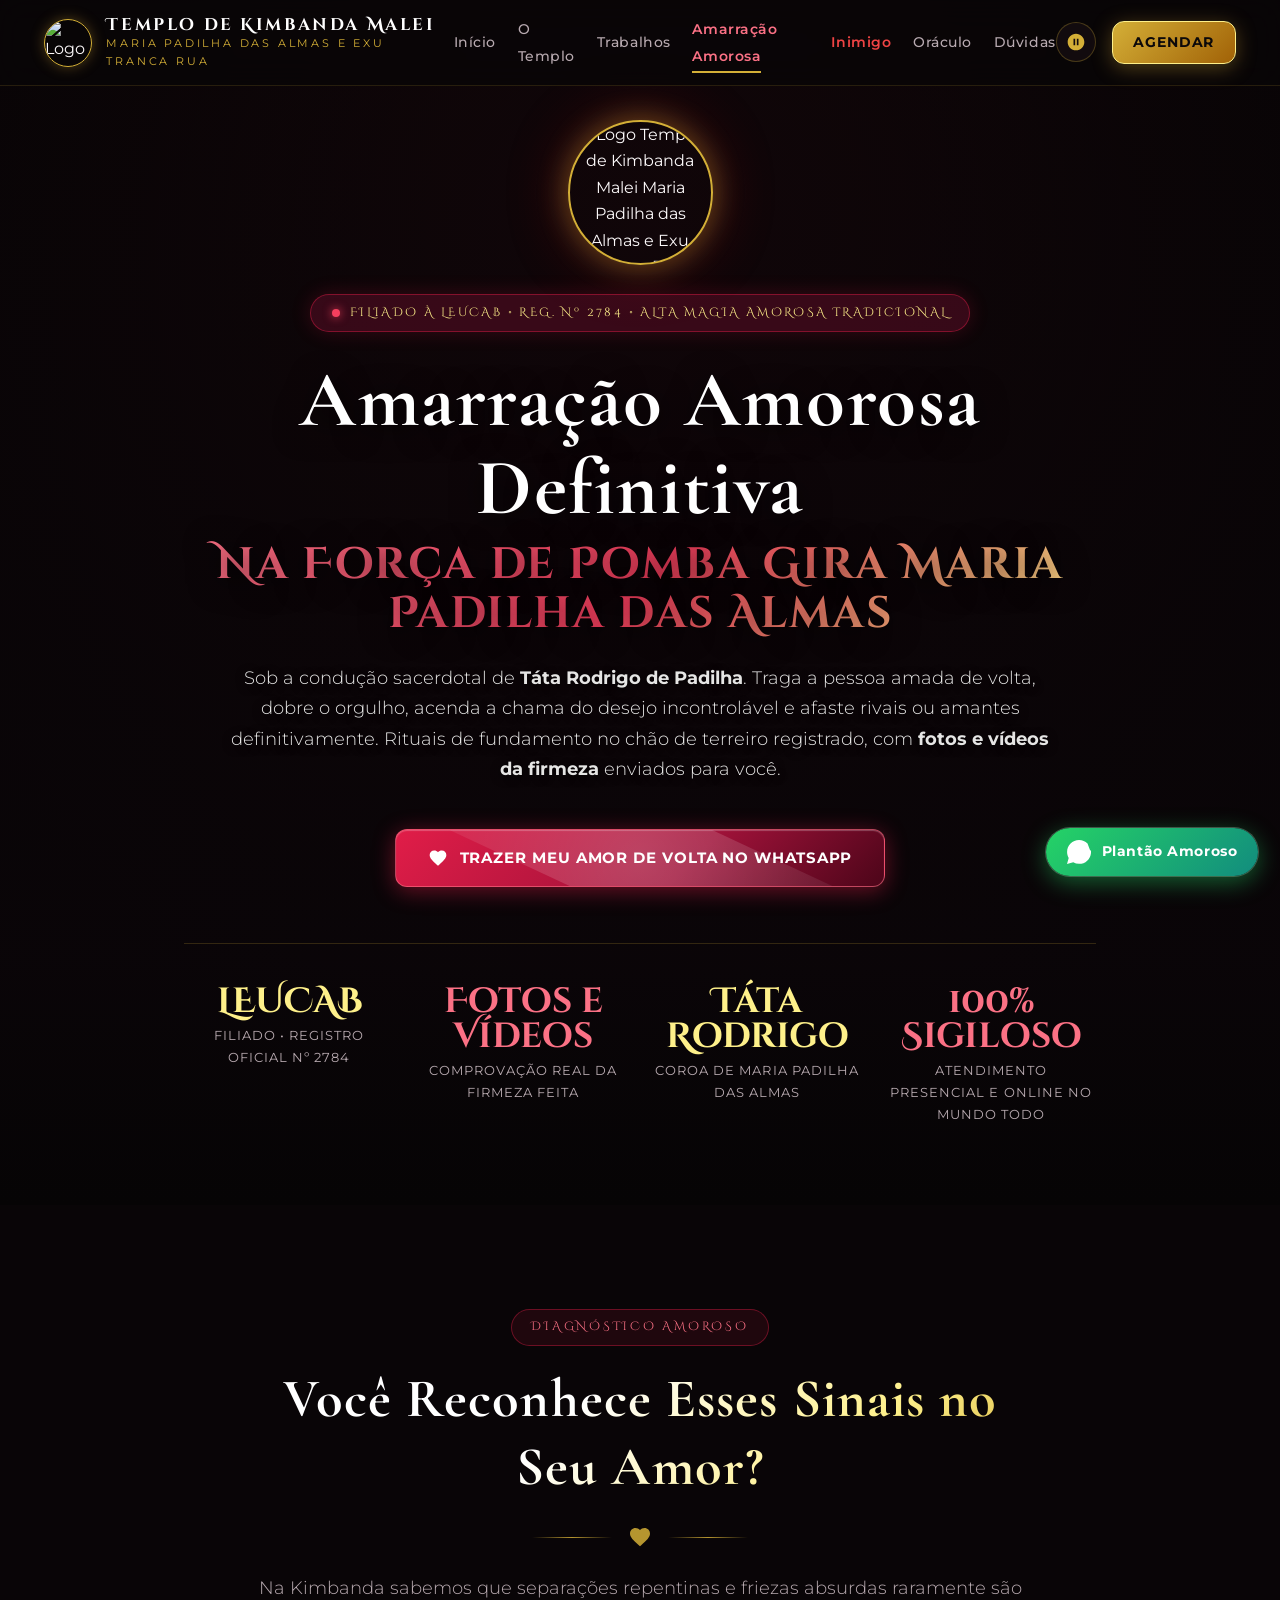
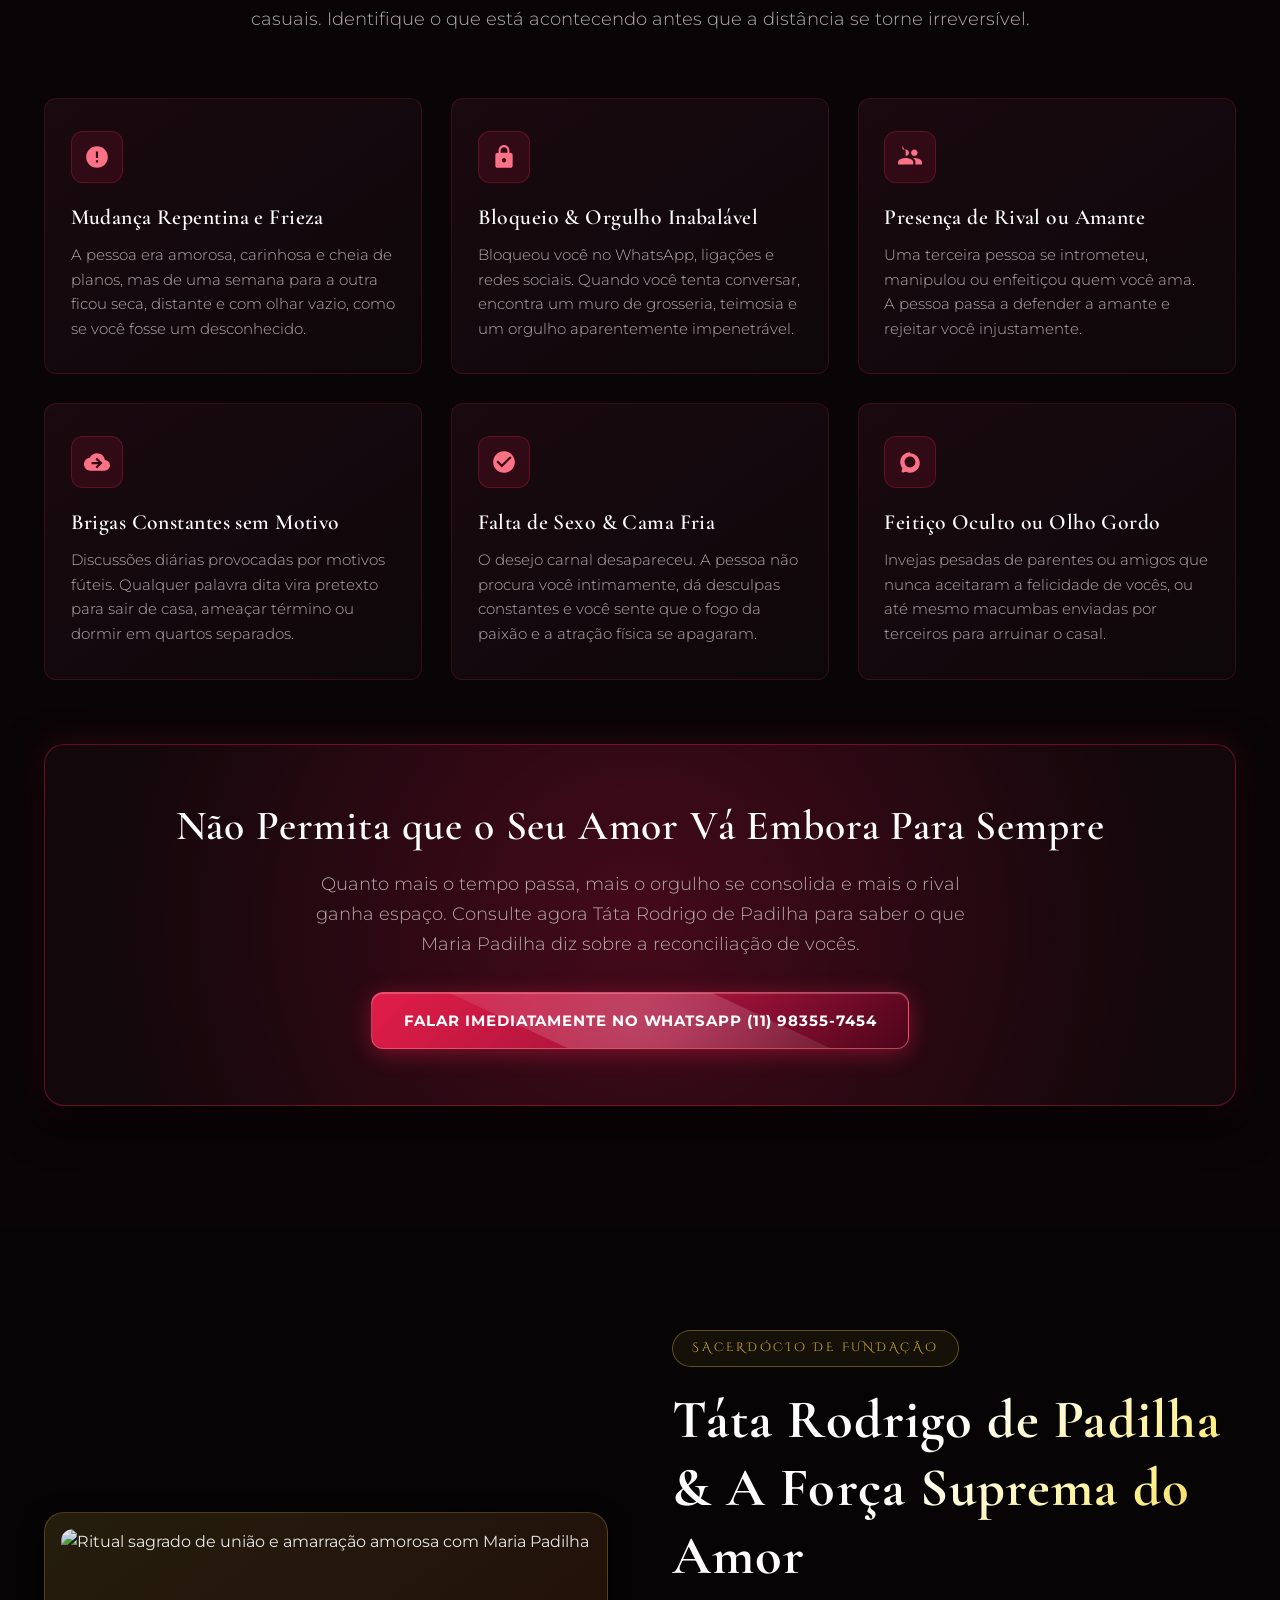
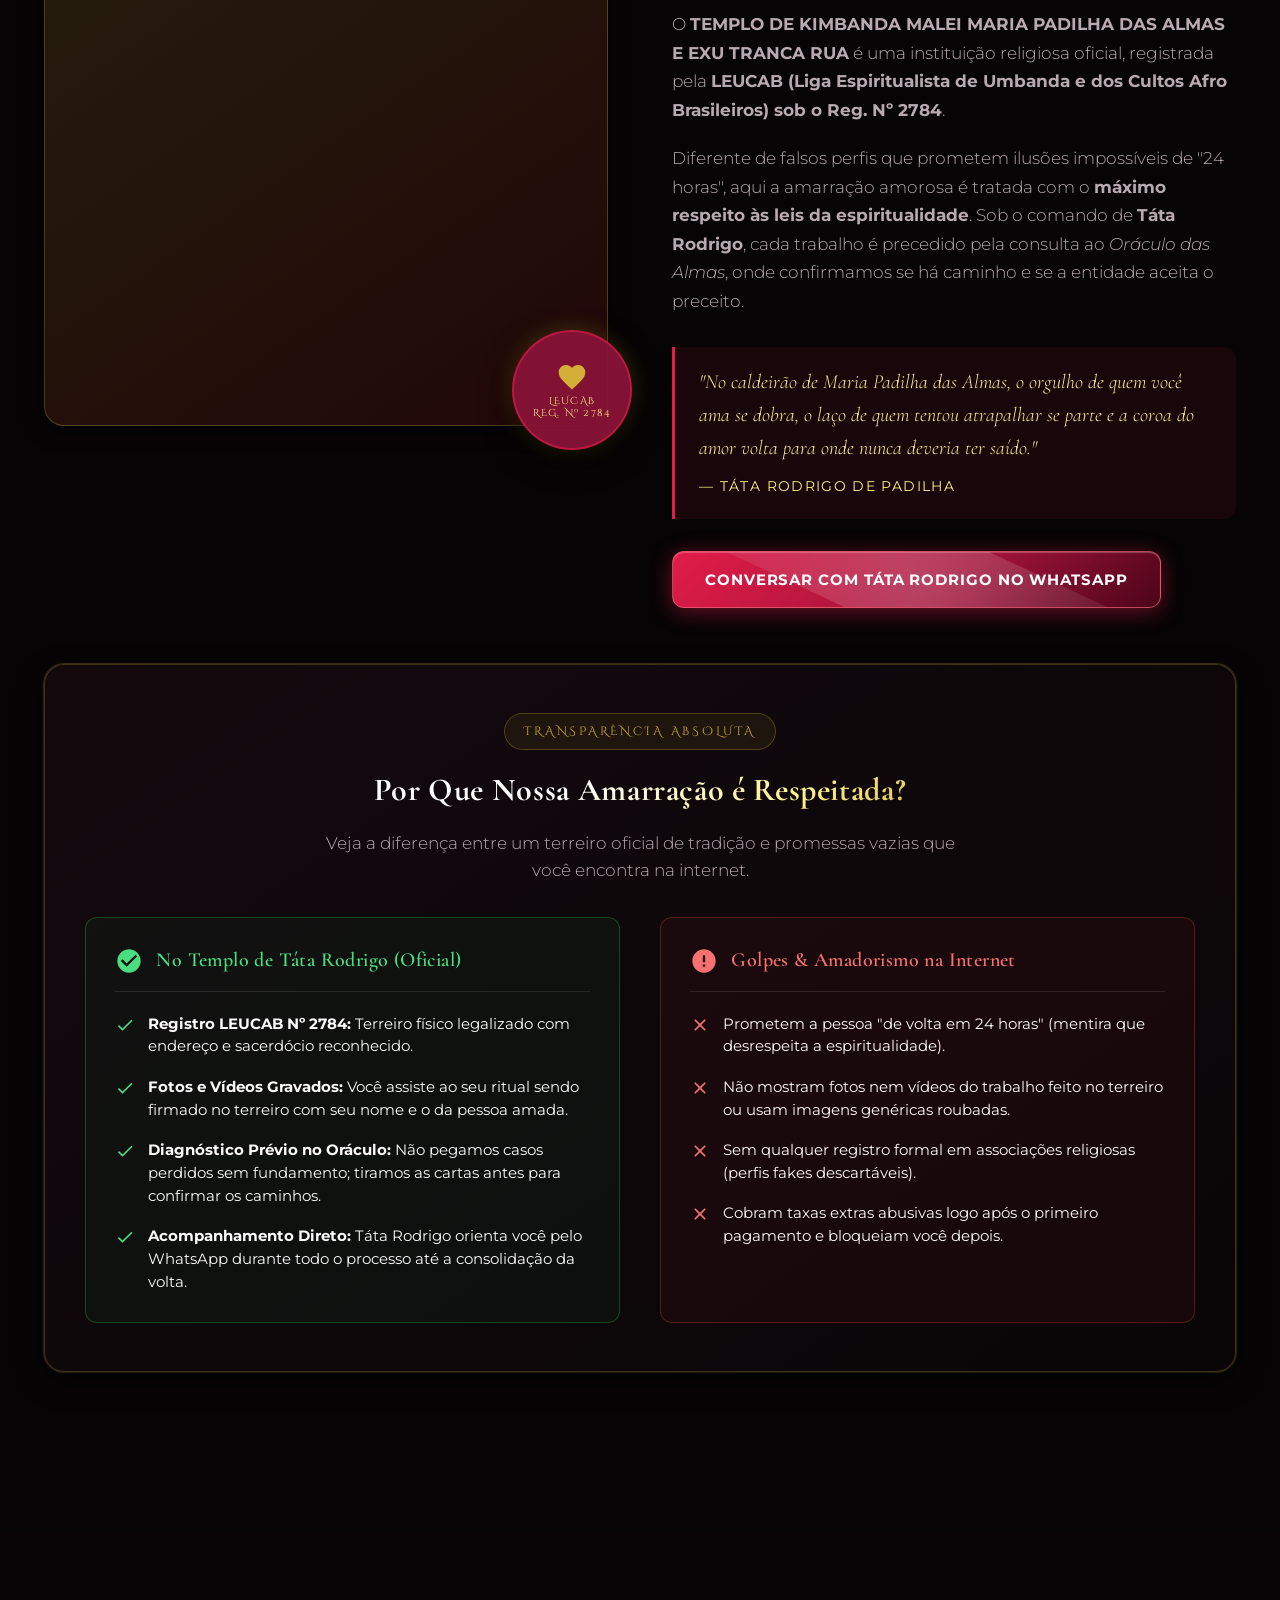
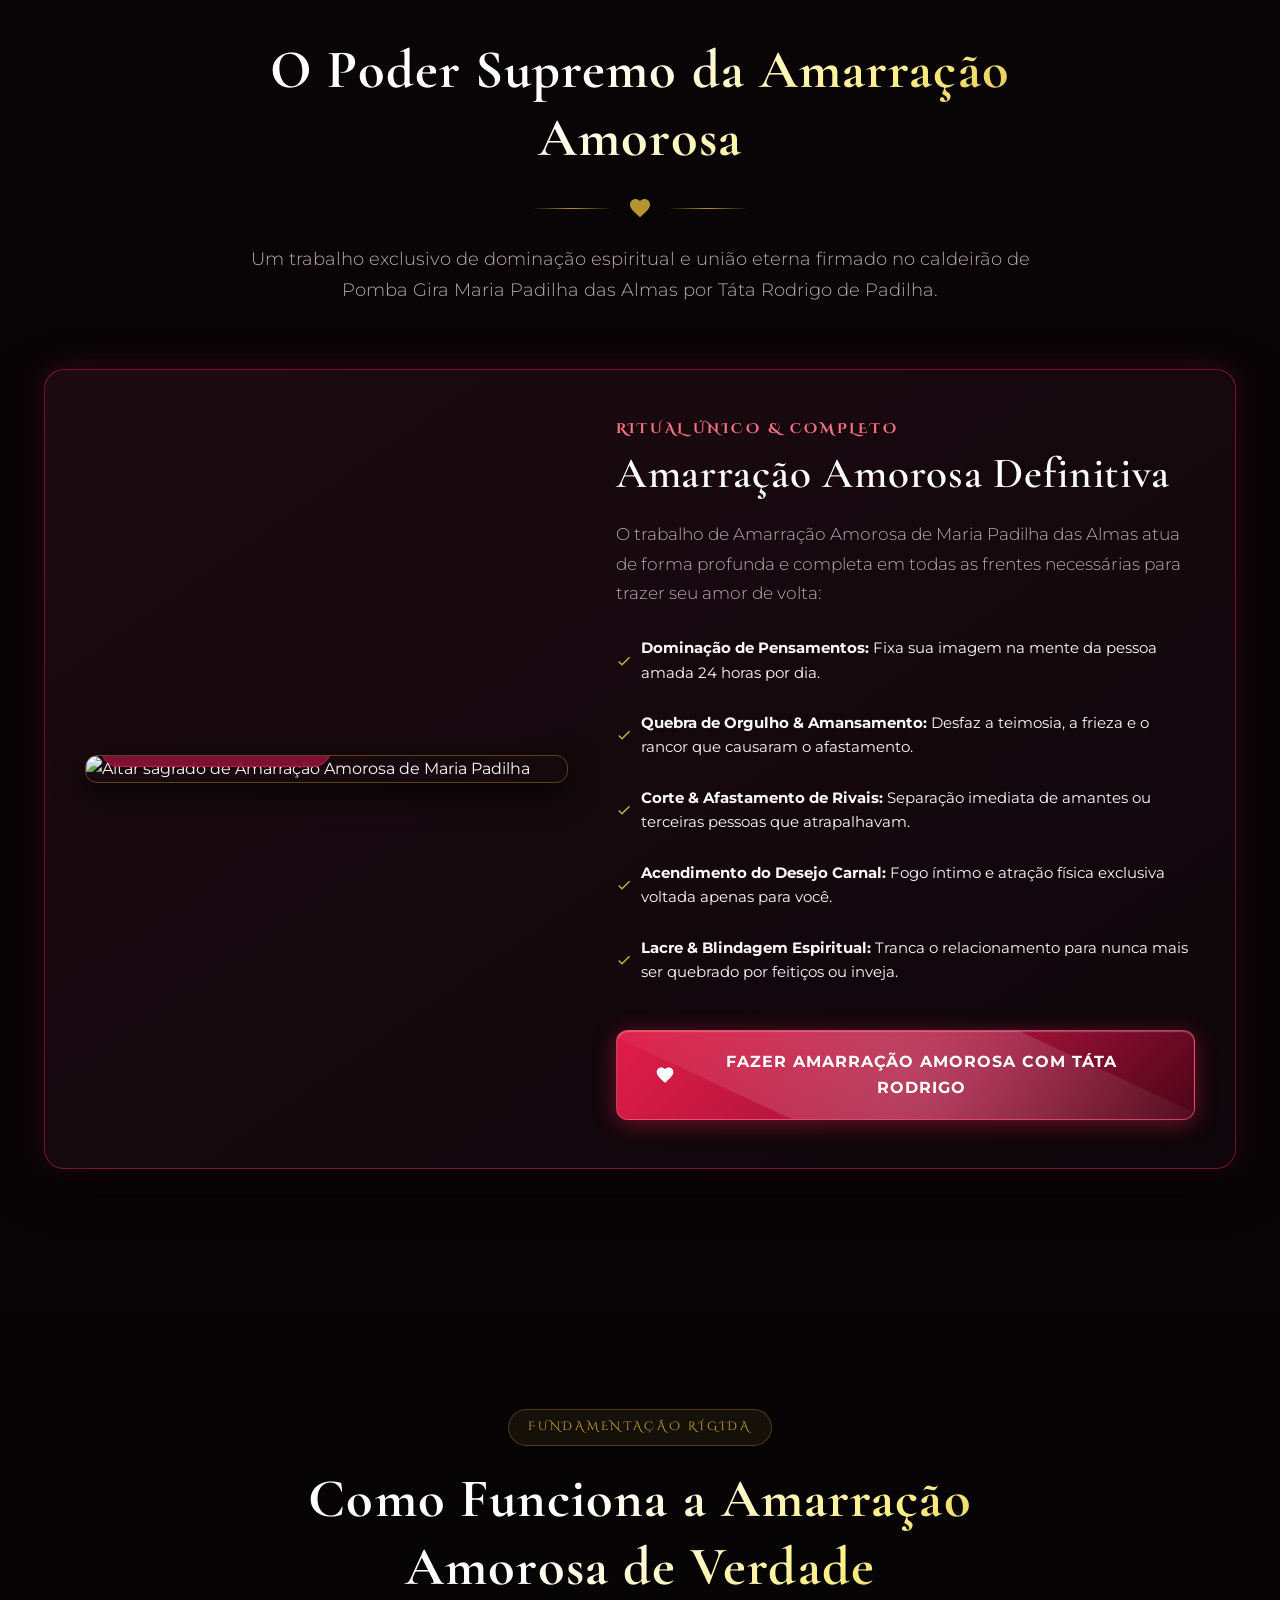
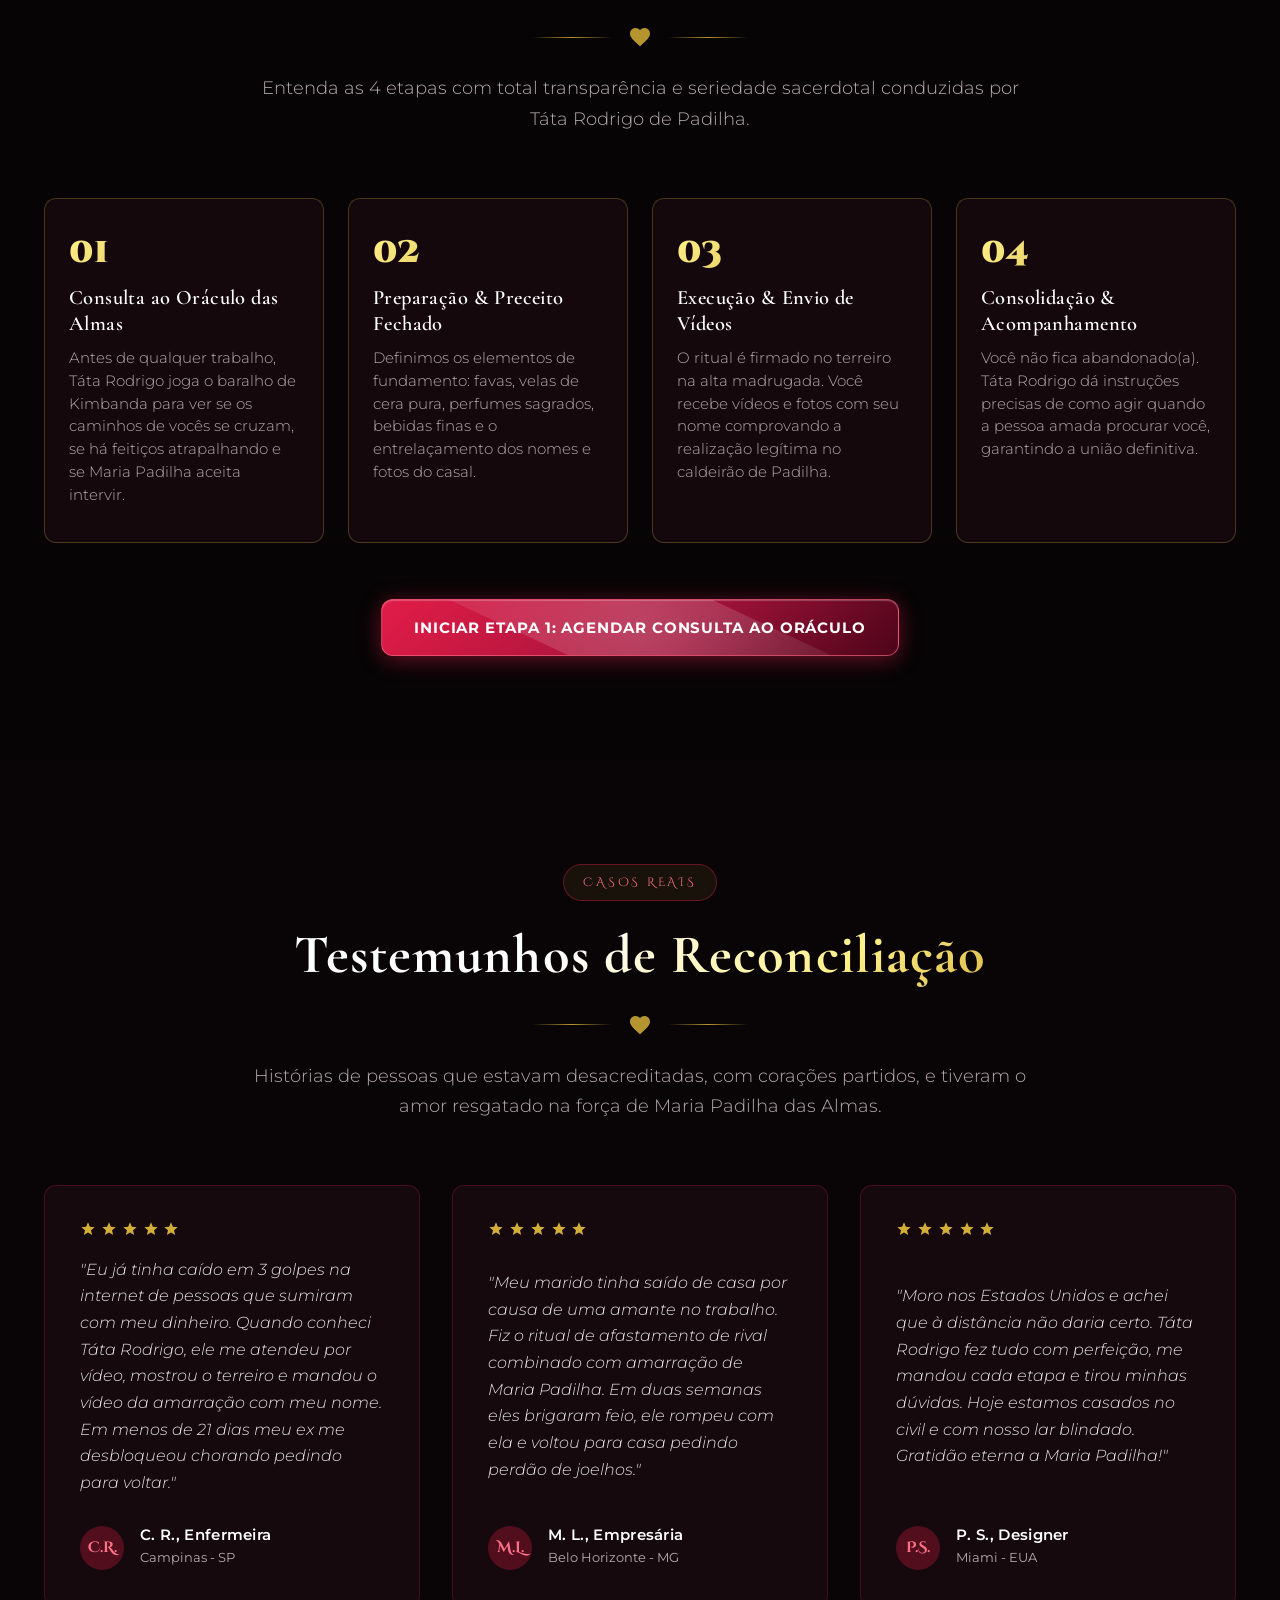
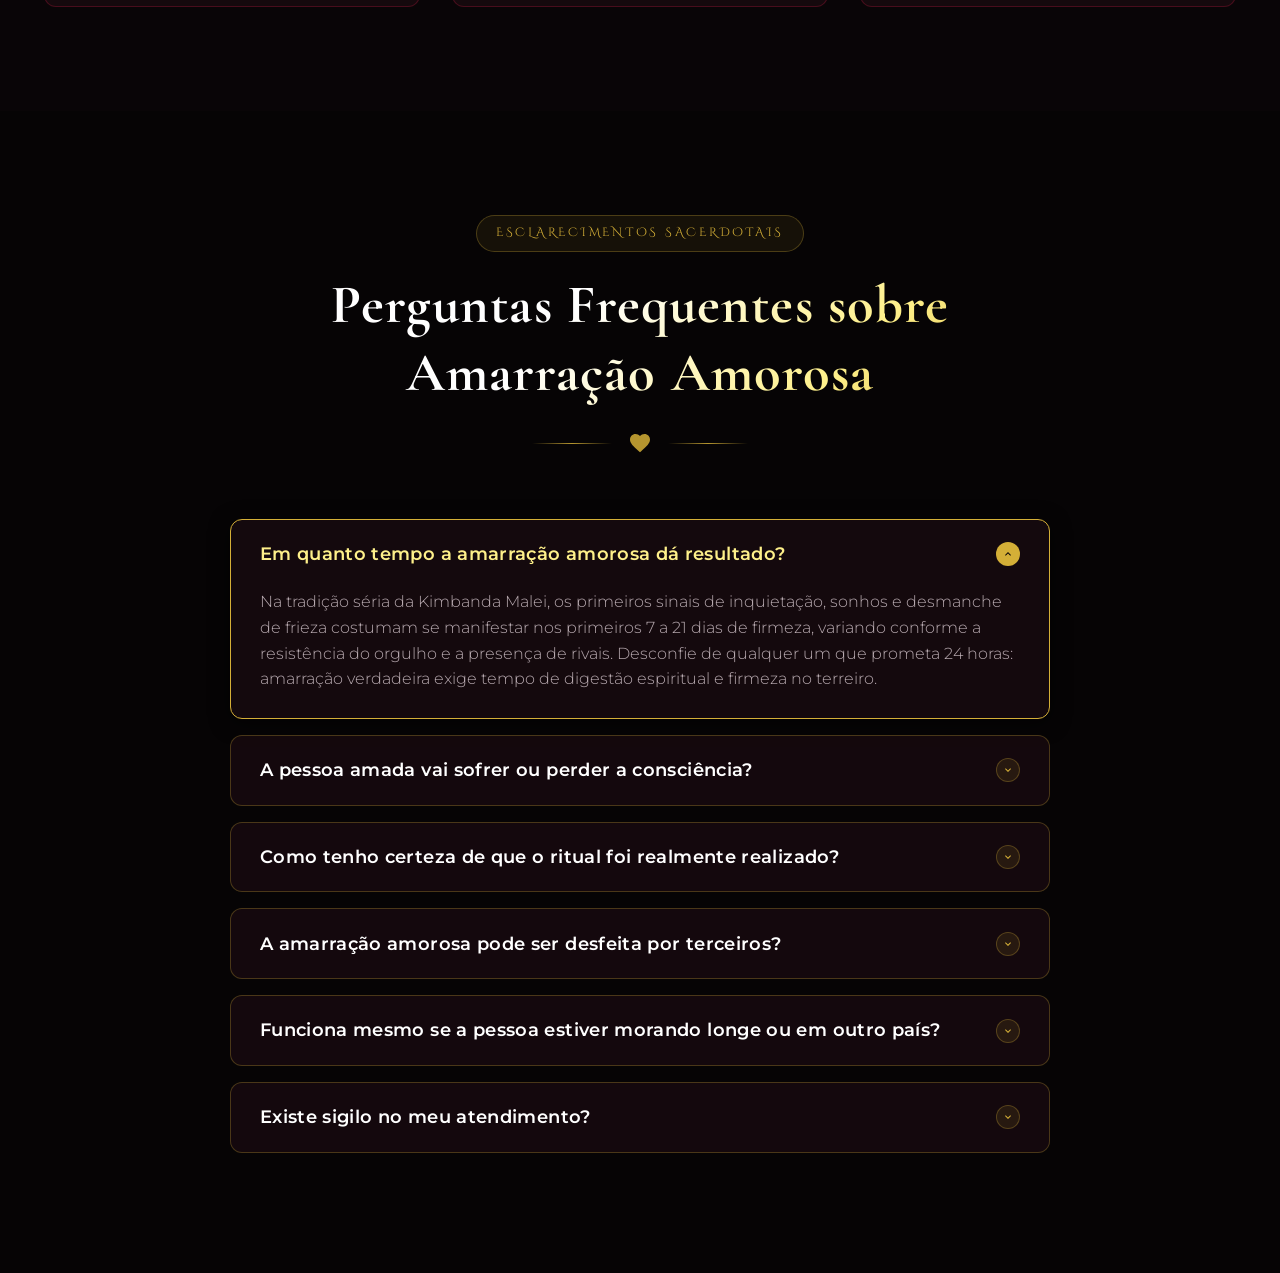
==== amarracao.html @ 9b8d1415 "feat: atualizar site Templo de Kimbanda e landing pages" ====
<!DOCTYPE html>
<html lang="pt-BR">
<head>
  <!-- Google Tag Manager -->
  <script>(function(w,d,s,l,i){w[l]=w[l]||[];w[l].push({'gtm.start':
  new Date().getTime(),event:'gtm.js'});var f=d.getElementsByTagName(s)[0],
  j=d.createElement(s),dl=l!='dataLayer'?'&l='+l:'';j.async=true;j.src=
  'https://www.googletagmanager.com/gtm.js?id='+i+dl;f.parentNode.insertBefore(j,f);
  })(window,document,'script','dataLayer','GTM-NPFTF87J');</script>
  <!-- End Google Tag Manager -->
  
  <!-- Google tag (gtag.js) -->
  <script async src="https://www.googletagmanager.com/gtag/js?id=G-744Z447R4K"></script>
  <script>
    window.dataLayer = window.dataLayer || [];
    function gtag(){dataLayer.push(arguments);}
    gtag('js', new Date());
    gtag('config', 'G-744Z447R4K');
  </script>

  <meta charset="UTF-8">
  <meta name="viewport" content="width=device-width, initial-scale=1.0">
  <title>Amarração Amorosa Definitiva | Templo de Kimbanda Malei - Maria Padilha das Almas</title>
  
  <!-- SEO & OpenGraph -->
  <meta name="description" content="Amarração Amorosa Definitiva na força de Maria Padilha das Almas. Sacerdócio de Táta Rodrigo de Padilha. Traga a pessoa amada de volta, dobre o orgulho, afaste amantes e restaure a paixão. Filiado à LEUCAB Reg. 2784.">
  <meta name="keywords" content="amarracao amorosa, maria padilha das almas, tata rodrigo de padilha, adocamento amoroso, afastar rival, trazer amor de volta, kimbanda malei, leucab 2784, amarracao forte sp, uniao de casais">
  <meta property="og:title" content="Amarração Amorosa Definitiva | Maria Padilha das Almas - Táta Rodrigo">
  <meta property="og:description" content="Alta magia de Kimbanda para reconciliação amorosa, atração irresistível e afastamento de rivais. Consulta com Oráculo das Almas e envio de fotos e vídeos da firmeza. LEUCAB Reg. 2784.">
  <meta property="og:type" content="website">
  <meta property="og:url" content="https://templodekimbandamaleipadilha.com">
  <meta property="og:image" content="Logo.jpeg">
  
  <!-- Stylesheets -->
  <link rel="stylesheet" href="styles.css">
  <link rel="icon" type="image/jpeg" href="Logo.jpeg">
</head>
<body>
  <!-- Google Tag Manager (noscript) -->
  <noscript><iframe src="https://www.googletagmanager.com/ns.html?id=GTM-NPFTF87J"
  height="0" width="0" style="display:none;visibility:hidden"></iframe></noscript>
  <!-- End Google Tag Manager (noscript) -->

  <!-- ========================================================================
       BARRA DE NAVEGAÇÃO SUPERIOR FIXA COM LOGO
       ======================================================================== -->
  <header class="site-header">
    <div class="container nav-container">
      <a href="index.html" class="brand-logo" title="Templo de Kimbanda Malei Maria Padilha das Almas e Exu Tranca Rua">
        <img src="Logo.jpeg" alt="Logo Templo de Kimbanda Malei Maria Padilha das Almas e Exu Tranca Rua" class="brand-logo-img">
        <div class="brand-info">
          <span class="brand-title">Templo de Kimbanda Malei</span>
          <span class="brand-subtitle">Maria Padilha das Almas e Exu Tranca Rua</span>
        </div>
      </a>

      <ul class="nav-menu" id="navMenu">
        <li><a href="index.html#hero" class="nav-link">Início</a></li>
        <li><a href="index.html#sobre" class="nav-link">O Templo</a></li>
        <li><a href="index.html#servicos" class="nav-link">Trabalhos</a></li>
        <li><a href="amarracao.html" class="nav-link active" style="color: #fb7185; font-weight: 600;">Amarração Amorosa</a></li>
        <li><a href="inimigo.html" class="nav-link" style="color: #ef4444; font-weight: 600;">Inimigo</a></li>
        <li><a href="index.html#oraculo" class="nav-link">Oráculo</a></li>
        <li><a href="#faq" class="nav-link">Dúvidas</a></li>
        <li class="mobile-menu-cta">
          <a href="https://wa.me/5511983557454?text=Ol%C3%A1%20T%C3%A1ta%20Rodrigo%2C%20quero%20agendar%20uma%20consulta." target="_blank" rel="noopener noreferrer" class="btn btn-gold" style="width: 100%; justify-content: center; padding: 0.8rem 1rem; font-size: 0.88rem;">
            Falar no WhatsApp com Táta Rodrigo
          </a>
        </li>
      </ul>

      <div class="nav-actions">
        <button id="ambientToggle" class="ambient-toggle" title="Ouvir som ambiente ritualístico" aria-label="Som ambiente">
          <svg viewBox="0 0 24 24" width="20" height="20" fill="currentColor"><path d="M12 2C6.48 2 2 6.48 2 12s4.48 10 10 10 10-4.48 10-10S17.52 2 12 2zm-1 14H9V8h2v8zm4 0h-2V8h2v8z"/></svg>
        </button>
        <a href="https://wa.me/5511983557454?text=Ol%C3%A1%20T%C3%A1ta%20Rodrigo%2C%20quero%20agendar%20uma%20consulta." target="_blank" rel="noopener noreferrer" class="btn btn-gold" style="padding: 0.6rem 1.3rem; font-size: 0.85rem;">Agendar</a>
        <button id="mobileToggle" class="mobile-toggle" aria-label="Abrir Menu">
          <svg viewBox="0 0 24 24" width="26" height="26" fill="currentColor"><path d="M3 18h18v-2H3v2zm0-5h18v-2H3v2zm0-7v2h18V6H3z"/></svg>
        </button>
      </div>
    </div>
  </header>

  <section class="hero-section" id="hero" style="background-image: radial-gradient(circle at 50% 20%, rgba(225, 29, 72, 0.18) 0%, rgba(6, 4, 5, 0.98) 75%), url('assets/images/amarracao_hero.jpg'); background-size: cover; background-position: center;">
    <div class="hero-overlay" style="background: linear-gradient(180deg, rgba(6,4,5,0.72) 0%, rgba(10,5,8,0.92) 80%, #060405 100%);"></div>
    <canvas id="ember-canvas"></canvas>

    <div class="container hero-content">
      <!-- Emblema Sagrado / Logo Oficial -->
      <div class="hero-logo-box">
        <img src="Logo.jpeg" alt="Logo Templo de Kimbanda Malei Maria Padilha das Almas e Exu Tranca Rua" class="hero-logo-img">
      </div>

      <div class="hero-love-badge">
        <span class="hero-love-badge-dot"></span>
        <span class="hero-love-badge-text">Filiado à LEUCAB • Reg. Nº 2784 • Alta Magia Amorosa Tradicional</span>
      </div>

      <h1 class="hero-title">
        Amarração Amorosa Definitiva
        <span style="background: linear-gradient(135deg, #fb7185 0%, #f43f5e 50%, var(--gold-light) 100%); -webkit-background-clip: text; -webkit-text-fill-color: transparent;">
          Na Força de Pomba Gira Maria Padilha das Almas
        </span>
      </h1>

      <p class="hero-description" style="max-width: 820px; font-size: 1.15rem;">
        Sob a condução sacerdotal de <strong>Táta Rodrigo de Padilha</strong>. Traga a pessoa amada de volta, 
        dobre o orgulho, acenda a chama do desejo incontrolável e afaste rivais ou amantes definitivamente. 
        Rituais de fundamento no chão de terreiro registrado, com <strong>fotos e vídeos da firmeza</strong> enviados para você.
      </p>

      <div class="hero-actions">
        <a href="https://wa.me/5511983557454?text=Ol%C3%A1%20T%C3%A1ta%20Rodrigo%2C%20quero%20falar%20urgente%20sobre%20meu%20caso%20amoroso%20para%20fazer%20Amarra%C3%A7%C3%A3o." target="_blank" rel="noopener noreferrer" class="btn btn-love">
          <svg class="btn-icon" viewBox="0 0 24 24" fill="currentColor">
            <path d="M12 21.35l-1.45-1.32C5.4 15.36 2 12.28 2 8.5 2 5.42 4.42 3 7.5 3c1.74 0 3.41.81 4.5 2.09C13.09 3.81 14.76 3 16.5 3 19.58 3 22 5.42 22 8.5c0 3.78-3.4 6.86-8.55 11.54L12 21.35z"/>
          </svg>
          Trazer Meu Amor de Volta no WhatsApp
        </a>
      </div>

      <!-- Barra de Autoridade & Registro Oficial -->
      <div class="hero-trust-bar">
        <div class="trust-item">
          <span class="trust-number" style="color: var(--gold-light);">LEUCAB</span>
          <span class="trust-label">Filiado • Registro Oficial Nº 2784</span>
        </div>
        <div class="trust-item">
          <span class="trust-number" style="color: #fb7185;">Fotos e Vídeos</span>
          <span class="trust-label">Comprovação Real da Firmeza Feita</span>
        </div>
        <div class="trust-item">
          <span class="trust-number" style="color: var(--gold-light);">Táta Rodrigo</span>
          <span class="trust-label">Coroa de Maria Padilha das Almas</span>
        </div>
        <div class="trust-item">
          <span class="trust-number" style="color: #fb7185;">100% Sigiloso</span>
          <span class="trust-label">Atendimento Presencial e Online no Mundo Todo</span>
        </div>
      </div>
    </div>
  </section>

  <!-- ========================================================================
       SEÇÃO: SINAIS DE INTERVENÇÃO / POR QUE O AMOR SE AFASTOU
       ======================================================================== -->
  <section class="section" id="sinais" style="background: #090507;">
    <div class="container">
      <div class="section-header">
        <span class="section-tag" style="border-color: rgba(225, 29, 72, 0.4); color: #fb7185; background: rgba(225, 29, 72, 0.1);">Diagnóstico Amoroso</span>
        <h2 class="section-title">Você Reconhece Esses Sinais no Seu Amor?</h2>
        <div class="sacred-divider">
          <svg viewBox="0 0 24 24"><path d="M12 21.35l-1.45-1.32C5.4 15.36 2 12.28 2 8.5 2 5.42 4.42 3 7.5 3c1.74 0 3.41.81 4.5 2.09C13.09 3.81 14.76 3 16.5 3 19.58 3 22 5.42 22 8.5c0 3.78-3.4 6.86-8.55 11.54L12 21.35z"/></svg>
        </div>
        <p class="section-subtitle">
          Na Kimbanda sabemos que separações repentinas e friezas absurdas raramente são casuais. 
          Identifique o que está acontecendo antes que a distância se torne irreversível.
        </p>
      </div>

      <div class="signals-grid">
        <div class="signal-card">
          <div class="signal-icon-box">
            <svg viewBox="0 0 24 24"><path d="M12 2C6.48 2 2 6.48 2 12s4.48 10 10 10 10-4.48 10-10S17.52 2 12 2zm1 15h-2v-2h2v2zm0-4h-2V7h2v6z"/></svg>
          </div>
          <h3 class="signal-title">Mudança Repentina e Frieza</h3>
          <p class="signal-desc">
            A pessoa era amorosa, carinhosa e cheia de planos, mas de uma semana para a outra ficou seca, distante e com olhar vazio, como se você fosse um desconhecido.
          </p>
        </div>

        <div class="signal-card">
          <div class="signal-icon-box">
            <svg viewBox="0 0 24 24"><path d="M18 8h-1V6c0-2.76-2.24-5-5-5S7 3.24 7 6v2H6c-1.1 0-2 .9-2 2v10c0 1.1.9 2 2 2h12c1.1 0 2-.9 2-2V10c0-1.1-.9-2-2-2zm-6 9c-1.1 0-2-.9-2-2s.9-2 2-2 2 .9 2 2-.9 2-2 2zm3.1-9H8.9V6c0-1.71 1.39-3.1 3.1-3.1 1.71 0 3.1 1.39 3.1 3.1v2z"/></svg>
          </div>
          <h3 class="signal-title">Bloqueio & Orgulho Inabalável</h3>
          <p class="signal-desc">
            Bloqueou você no WhatsApp, ligações e redes sociais. Quando você tenta conversar, encontra um muro de grosseria, teimosia e um orgulho aparentemente impenetrável.
          </p>
        </div>

        <div class="signal-card">
          <div class="signal-icon-box">
            <svg viewBox="0 0 24 24"><path d="M16 11c1.66 0 2.99-1.34 2.99-3S17.66 5 16 5c-1.66 0-3 1.34-3 3s1.34 3 3 3zm-8 0c1.66 0 2.99-1.34 2.99-3S9.66 5 8 5C6.34 5 5 6.34 5 3s1.34 3 3 3zm0 2c-2.33 0-7 1.17-7 3.5V19h14v-2.5c0-2.33-4.67-3.5-7-3.5zm8 0c-.29 0-.62.02-.97.05 1.16.84 1.97 1.97 1.97 3.45V19h6v-2.5c0-2.33-4.67-3.5-7-3.5z"/></svg>
          </div>
          <h3 class="signal-title">Presença de Rival ou Amante</h3>
          <p class="signal-desc">
            Uma terceira pessoa se intrometeu, manipulou ou enfeitiçou quem você ama. A pessoa passa a defender a amante e rejeitar você injustamente.
          </p>
        </div>

        <div class="signal-card">
          <div class="signal-icon-box">
            <svg viewBox="0 0 24 24"><path d="M19.35 10.04C18.67 6.59 15.64 4 12 4 9.11 4 6.6 5.64 5.35 8.04 2.34 8.36 0 10.91 0 14c0 3.31 2.69 6 6 6h13c2.76 0 5-2.24 5-5 0-2.64-2.05-4.78-4.65-4.96zM17 13l-5 5-1.41-1.41L13.17 14H7v-2h6.17l-2.58-2.59L12 8l5 5z"/></svg>
          </div>
          <h3 class="signal-title">Brigas Constantes sem Motivo</h3>
          <p class="signal-desc">
            Discussões diárias provocadas por motivos fúteis. Qualquer palavra dita vira pretexto para sair de casa, ameaçar término ou dormir em quartos separados.
          </p>
        </div>

        <div class="signal-card">
          <div class="signal-icon-box">
            <svg viewBox="0 0 24 24"><path d="M12 2C6.48 2 2 6.48 2 12s4.48 10 10 10 10-4.48 10-10S17.52 2 12 2zm-2 15l-5-5 1.41-1.41L10 14.17l7.59-7.59L19 8l-9 9z"/></svg>
          </div>
          <h3 class="signal-title">Falta de Sexo & Cama Fria</h3>
          <p class="signal-desc">
            O desejo carnal desapareceu. A pessoa não procura você intimamente, dá desculpas constantes e você sente que o fogo da paixão e a atração física se apagaram.
          </p>
        </div>

        <div class="signal-card">
          <div class="signal-icon-box">
            <svg viewBox="0 0 24 24"><path d="M12 3c-4.97 0-9 4.03-9 9 0 2.12.74 4.07 1.97 5.61L4.35 20.3a1 1 0 0 0 1.35 1.35l2.69-.62C9.93 21.66 10.95 22 12 22c4.97 0 9-4.03 9-9s-4.03-9-9-9zm0 14c-2.76 0-5-2.24-5-5s2.24-5 5-5 5 2.24 5 5-2.24 5-5 5z"/></svg>
          </div>
          <h3 class="signal-title">Feitiço Oculto ou Olho Gordo</h3>
          <p class="signal-desc">
            Invejas pesadas de parentes ou amigos que nunca aceitaram a felicidade de vocês, ou até mesmo macumbas enviadas por terceiros para arruinar o casal.
          </p>
        </div>
      </div>

      <div class="love-callout-banner">
        <h3 class="love-callout-title">Não Permita que o Seu Amor Vá Embora Para Sempre</h3>
        <p class="love-callout-text">
          Quanto mais o tempo passa, mais o orgulho se consolida e mais o rival ganha espaço. 
          Consulte agora Táta Rodrigo de Padilha para saber o que Maria Padilha diz sobre a reconciliação de vocês.
        </p>
        <a href="https://wa.me/5511983557454?text=Ol%C3%A1%20T%C3%A1ta%20Rodrigo%2C%20identifiquei%20esses%20sinais%20no%20meu%20relacionamento%20e%20preciso%20de%20ajuda." target="_blank" rel="noopener noreferrer" class="btn btn-love">
          Falar Imediatamente no WhatsApp (11) 98355-7454
        </a>
      </div>
    </div>
  </section>

  <!-- ========================================================================
       SOBRE O SACERDOTE & A VERDADE DA KIMBANDA MALEI
       ======================================================================== -->
  <section class="section" id="sobre">
    <div class="container">
      <div class="about-grid">
        <div class="about-visual">
          <img src="assets/images/amarracao_ritual.jpg" alt="Ritual sagrado de união e amarração amorosa com Maria Padilha" class="about-image">
          <div class="about-seal" style="background: rgba(136, 19, 55, 0.95); border-color: rgba(225, 29, 72, 0.6);">
            <svg viewBox="0 0 24 24" fill="currentColor">
              <path d="M12 21.35l-1.45-1.32C5.4 15.36 2 12.28 2 8.5 2 5.42 4.42 3 7.5 3c1.74 0 3.41.81 4.5 2.09C13.09 3.81 14.76 3 16.5 3 19.58 3 22 5.42 22 8.5c0 3.78-3.4 6.86-8.55 11.54L12 21.35z"/>
            </svg>
            <span style="color: var(--gold-light);">LEUCAB<br>REG. Nº 2784</span>
          </div>
        </div>

        <div class="about-content">
          <span class="section-tag" style="border-color: rgba(212, 175, 55, 0.4);">Sacerdócio de Fundação</span>
          <h2 class="section-title" style="text-align: left;">Táta Rodrigo de Padilha & A Força Suprema do Amor</h2>
          <p>
            O <strong>TEMPLO DE KIMBANDA MALEI MARIA PADILHA DAS ALMAS E EXU TRANCA RUA</strong> é uma instituição religiosa oficial, registrada pela <strong>LEUCAB (Liga Espiritualista de Umbanda e dos Cultos Afro Brasileiros) sob o Reg. Nº 2784</strong>.
          </p>
          <p>
            Diferente de falsos perfis que prometem ilusões impossíveis de "24 horas", aqui a amarração amorosa é tratada com o <strong>máximo respeito às leis da espiritualidade</strong>. Sob o comando de <strong>Táta Rodrigo</strong>, cada trabalho é precedido pela consulta ao <em>Oráculo das Almas</em>, onde confirmamos se há caminho e se a entidade aceita o preceito.
          </p>

          <div class="quote-box" style="border-left-color: #e11d48; background: rgba(225, 29, 72, 0.08);">
            <p>"No caldeirão de Maria Padilha das Almas, o orgulho de quem você ama se dobra, o laço de quem tentou atrapalhar se parte e a coroa do amor volta para onde nunca deveria ter saído."</p>
            <cite style="color: var(--gold-light);">— Táta Rodrigo de Padilha</cite>
          </div>

          <div style="display: flex; gap: 1rem; flex-wrap: wrap;">
            <a href="https://wa.me/5511983557454?text=Ol%C3%A1%20T%C3%A1ta%20Rodrigo%2C%20quero%20conversar%20sobre%20meu%20caso%20de%20Amarra%C3%A7%C3%A3o%20Amorosa." target="_blank" rel="noopener noreferrer" class="btn btn-love">
              Conversar com Táta Rodrigo no WhatsApp
            </a>
          </div>
        </div>
      </div>

      <!-- Tabela Comparativa de Verdade e Transparência -->
      <div class="truth-box">
        <div style="text-align: center; max-width: 650px; margin: 0 auto 1.5rem auto;">
          <span class="section-tag" style="color: var(--gold-primary);">Transparência Absoluta</span>
          <h3 class="section-title" style="font-size: 2rem;">Por Que Nossa Amarração é Respeitada?</h3>
          <p style="color: var(--text-muted);">Veja a diferença entre um terreiro oficial de tradição e promessas vazias que você encontra na internet.</p>
        </div>

        <div class="truth-grid">
          <div class="truth-col truth-col-positive">
            <div class="truth-col-header">
              <svg width="28" height="28" viewBox="0 0 24 24" fill="#4ade80"><path d="M12 2C6.48 2 2 6.48 2 12s4.48 10 10 10 10-4.48 10-10S17.52 2 12 2zm-2 15l-5-5 1.41-1.41L10 14.17l7.59-7.59L19 8l-9 9z"/></svg>
              <h4 style="color: #4ade80;">No Templo de Táta Rodrigo (Oficial)</h4>
            </div>
            <ul class="truth-list">
              <li>
                <svg viewBox="0 0 24 24"><path d="M9 16.17L4.83 12l-1.42 1.41L9 19 21 7l-1.41-1.41z"/></svg>
                <span><strong>Registro LEUCAB Nº 2784:</strong> Terreiro físico legalizado com endereço e sacerdócio reconhecido.</span>
              </li>
              <li>
                <svg viewBox="0 0 24 24"><path d="M9 16.17L4.83 12l-1.42 1.41L9 19 21 7l-1.41-1.41z"/></svg>
                <span><strong>Fotos e Vídeos Gravados:</strong> Você assiste ao seu ritual sendo firmado no terreiro com seu nome e o da pessoa amada.</span>
              </li>
              <li>
                <svg viewBox="0 0 24 24"><path d="M9 16.17L4.83 12l-1.42 1.41L9 19 21 7l-1.41-1.41z"/></svg>
                <span><strong>Diagnóstico Prévio no Oráculo:</strong> Não pegamos casos perdidos sem fundamento; tiramos as cartas antes para confirmar os caminhos.</span>
              </li>
              <li>
                <svg viewBox="0 0 24 24"><path d="M9 16.17L4.83 12l-1.42 1.41L9 19 21 7l-1.41-1.41z"/></svg>
                <span><strong>Acompanhamento Direto:</strong> Táta Rodrigo orienta você pelo WhatsApp durante todo o processo até a consolidação da volta.</span>
              </li>
            </ul>
          </div>

          <div class="truth-col truth-col-negative">
            <div class="truth-col-header">
              <svg width="28" height="28" viewBox="0 0 24 24" fill="#f87171"><path d="M12 2C6.48 2 2 6.48 2 12s4.48 10 10 10 10-4.48 10-10S17.52 2 12 2zm1 15h-2v-2h2v2zm0-4h-2V7h2v6z"/></svg>
              <h4 style="color: #f87171;">Golpes & Amadorismo na Internet</h4>
            </div>
            <ul class="truth-list">
              <li>
                <svg viewBox="0 0 24 24"><path d="M19 6.41L17.59 5 12 10.59 6.41 5 5 6.41 10.59 12 5 17.59 6.41 19 12 13.41 17.59 19 19 17.59 13.41 12z"/></svg>
                <span>Prometem a pessoa "de volta em 24 horas" (mentira que desrespeita a espiritualidade).</span>
              </li>
              <li>
                <svg viewBox="0 0 24 24"><path d="M19 6.41L17.59 5 12 10.59 6.41 5 5 6.41 10.59 12 5 17.59 6.41 19 12 13.41 17.59 19 19 17.59 13.41 12z"/></svg>
                <span>Não mostram fotos nem vídeos do trabalho feito no terreiro ou usam imagens genéricas roubadas.</span>
              </li>
              <li>
                <svg viewBox="0 0 24 24"><path d="M19 6.41L17.59 5 12 10.59 6.41 5 5 6.41 10.59 12 5 17.59 6.41 19 12 13.41 17.59 19 19 17.59 13.41 12z"/></svg>
                <span>Sem qualquer registro formal em associações religiosas (perfis fakes descartáveis).</span>
              </li>
              <li>
                <svg viewBox="0 0 24 24"><path d="M19 6.41L17.59 5 12 10.59 6.41 5 5 6.41 10.59 12 5 17.59 6.41 19 12 13.41 17.59 19 19 17.59 13.41 12z"/></svg>
                <span>Cobram taxas extras abusivas logo após o primeiro pagamento e bloqueiam você depois.</span>
              </li>
            </ul>
          </div>
        </div>
      </div>
    </div>
  </section>

  <!-- ========================================================================
       SEÇÃO: O TRABALHO DE AMARRAÇÃO AMOROSA DEFINITIVA
       ======================================================================== -->
  <section class="section" id="rituais" style="background: #090507;">
    <div class="container">
      <div class="section-header">
        <h2 class="section-title">O Poder Supremo da Amarração Amorosa</h2>
        <div class="sacred-divider">
          <svg viewBox="0 0 24 24"><path d="M12 21.35l-1.45-1.32C5.4 15.36 2 12.28 2 8.5 2 5.42 4.42 3 7.5 3c1.74 0 3.41.81 4.5 2.09C13.09 3.81 14.76 3 16.5 3 19.58 3 22 5.42 22 8.5c0 3.78-3.4 6.86-8.55 11.54L12 21.35z"/></svg>
        </div>
        <p class="section-subtitle">
          Um trabalho exclusivo de dominação espiritual e união eterna firmado no caldeirão de Pomba Gira Maria Padilha das Almas por Táta Rodrigo de Padilha.
        </p>
      </div>

      <!-- Card Principal de Amarração Amorosa de Alta Magia -->
      <div style="background: linear-gradient(145deg, rgba(30, 11, 18, 0.95) 0%, rgba(14, 6, 10, 0.98) 100%); border: 1.5px solid rgba(225, 29, 72, 0.5); border-radius: var(--radius-lg); padding: 3rem 2.5rem; box-shadow: 0 15px 50px rgba(0,0,0,0.9), 0 0 30px rgba(225, 29, 72, 0.25); margin-bottom: 2rem;">
        <div style="display: grid; grid-template-columns: 1fr 1.2fr; gap: 3rem; align-items: center;">
          <div style="position: relative; border-radius: var(--radius-md); overflow: hidden; border: 1px solid rgba(212, 175, 55, 0.35); box-shadow: 0 10px 30px rgba(0,0,0,0.8);">
            <img src="assets/images/amarracao_destaque.jpg" alt="Altar sagrado de Amarração Amorosa de Maria Padilha" style="width: 100%; height: 100%; object-fit: cover; display: block;">
            <div style="position: absolute; bottom: 15px; left: 15px; background: rgba(136, 19, 55, 0.92); border: 1px solid rgba(225, 29, 72, 0.6); padding: 0.4rem 1rem; border-radius: var(--radius-full); font-size: 0.78rem; color: var(--gold-light); font-weight: 600; text-transform: uppercase; letter-spacing: 0.15em;">
              Firmeza de Alta Magia
            </div>
          </div>

          <div>
            <span class="service-category" style="color: #fb7185; font-size: 0.85rem; letter-spacing: 0.2em; text-transform: uppercase; font-family: var(--font-display); margin-bottom: 0.5rem; display: block;">
              Ritual Único & Completo
            </span>
            <h3 style="font-size: clamp(2rem, 3.5vw, 2.7rem); color: #ffffff; margin-bottom: 1.2rem; line-height: 1.2;">
              Amarração Amorosa Definitiva
            </h3>
            <p style="font-size: 1.08rem; color: var(--text-muted); line-height: 1.7; margin-bottom: 1.8rem;">
              O trabalho de Amarração Amorosa de Maria Padilha das Almas atua de forma profunda e completa em todas as frentes necessárias para trazer seu amor de volta:
            </p>

            <ul class="service-features" style="display: grid; grid-template-columns: 1fr; gap: 1rem; margin-bottom: 2.2rem;">
              <li>
                <svg viewBox="0 0 24 24"><path d="M9 16.17L4.83 12l-1.42 1.41L9 19 21 7l-1.41-1.41z"/></svg>
                <span><strong>Dominação de Pensamentos:</strong> Fixa sua imagem na mente da pessoa amada 24 horas por dia.</span>
              </li>
              <li>
                <svg viewBox="0 0 24 24"><path d="M9 16.17L4.83 12l-1.42 1.41L9 19 21 7l-1.41-1.41z"/></svg>
                <span><strong>Quebra de Orgulho & Amansamento:</strong> Desfaz a teimosia, a frieza e o rancor que causaram o afastamento.</span>
              </li>
              <li>
                <svg viewBox="0 0 24 24"><path d="M9 16.17L4.83 12l-1.42 1.41L9 19 21 7l-1.41-1.41z"/></svg>
                <span><strong>Corte & Afastamento de Rivais:</strong> Separação imediata de amantes ou terceiras pessoas que atrapalhavam.</span>
              </li>
              <li>
                <svg viewBox="0 0 24 24"><path d="M9 16.17L4.83 12l-1.42 1.41L9 19 21 7l-1.41-1.41z"/></svg>
                <span><strong>Acendimento do Desejo Carnal:</strong> Fogo íntimo e atração física exclusiva voltada apenas para você.</span>
              </li>
              <li>
                <svg viewBox="0 0 24 24"><path d="M9 16.17L4.83 12l-1.42 1.41L9 19 21 7l-1.41-1.41z"/></svg>
                <span><strong>Lacre & Blindagem Espiritual:</strong> Tranca o relacionamento para nunca mais ser quebrado por feitiços ou inveja.</span>
              </li>
            </ul>

            <div style="display: flex; gap: 1.2rem; flex-wrap: wrap;">
              <a href="https://wa.me/5511983557454?text=Ol%C3%A1%20T%C3%A1ta%20Rodrigo%2C%20quero%20fazer%20a%20Amarra%C3%A7%C3%A3o%20Amorosa%20Definitiva." target="_blank" rel="noopener noreferrer" class="btn btn-love" style="padding: 1.1rem 2.4rem; font-size: 1rem;">
                <svg class="btn-icon" viewBox="0 0 24 24" fill="currentColor">
                  <path d="M12 21.35l-1.45-1.32C5.4 15.36 2 12.28 2 8.5 2 5.42 4.42 3 7.5 3c1.74 0 3.41.81 4.5 2.09C13.09 3.81 14.76 3 16.5 3 19.58 3 22 5.42 22 8.5c0 3.78-3.4 6.86-8.55 11.54L12 21.35z"/>
                </svg>
                Fazer Amarração Amorosa com Táta Rodrigo
              </a>
            </div>
          </div>
        </div>
      </div>
    </div>
  </section>

  <!-- ========================================================================
       SEÇÃO: COMO FUNCIONA O PROCESSO PASSO A PASSO
       ======================================================================== -->
  <section class="section" id="como-funciona">
    <div class="container">
      <div class="section-header">
        <span class="section-tag">Fundamentação Rígida</span>
        <h2 class="section-title">Como Funciona a Amarração Amorosa de Verdade</h2>
        <div class="sacred-divider">
          <svg viewBox="0 0 24 24"><path d="M12 21.35l-1.45-1.32C5.4 15.36 2 12.28 2 8.5 2 5.42 4.42 3 7.5 3c1.74 0 3.41.81 4.5 2.09C13.09 3.81 14.76 3 16.5 3 19.58 3 22 5.42 22 8.5c0 3.78-3.4 6.86-8.55 11.54L12 21.35z"/></svg>
        </div>
        <p class="section-subtitle">
          Entenda as 4 etapas com total transparência e seriedade sacerdotal conduzidas por Táta Rodrigo de Padilha.
        </p>
      </div>

      <div class="love-steps-grid">
        <div class="love-step-card">
          <span class="love-step-num">01</span>
          <h3 class="love-step-title">Consulta ao Oráculo das Almas</h3>
          <p class="love-step-desc">
            Antes de qualquer trabalho, Táta Rodrigo joga o baralho de Kimbanda para ver se os caminhos de vocês se cruzam, se há feitiços atrapalhando e se Maria Padilha aceita intervir.
          </p>
        </div>

        <div class="love-step-card">
          <span class="love-step-num">02</span>
          <h3 class="love-step-title">Preparação & Preceito Fechado</h3>
          <p class="love-step-desc">
            Definimos os elementos de fundamento: favas, velas de cera pura, perfumes sagrados, bebidas finas e o entrelaçamento dos nomes e fotos do casal.
          </p>
        </div>

        <div class="love-step-card">
          <span class="love-step-num">03</span>
          <h3 class="love-step-title">Execução & Envio de Vídeos</h3>
          <p class="love-step-desc">
            O ritual é firmado no terreiro na alta madrugada. Você recebe vídeos e fotos com seu nome comprovando a realização legítima no caldeirão de Padilha.
          </p>
        </div>

        <div class="love-step-card">
          <span class="love-step-num">04</span>
          <h3 class="love-step-title">Consolidação & Acompanhamento</h3>
          <p class="love-step-desc">
            Você não fica abandonado(a). Táta Rodrigo dá instruções precisas de como agir quando a pessoa amada procurar você, garantindo a união definitiva.
          </p>
        </div>
      </div>

      <div style="text-align: center; margin-top: 3.5rem;">
        <a href="https://wa.me/5511983557454?text=Ol%C3%A1%20T%C3%A1ta%20Rodrigo%2C%20quero%20iniciar%20a%20etapa%201%20e%20fazer%20a%20consulta%20ao%20Or%C3%A1culo." target="_blank" rel="noopener noreferrer" class="btn btn-love">
          Iniciar Etapa 1: Agendar Consulta ao Oráculo
        </a>
      </div>
    </div>
  </section>





  <!-- ========================================================================
       SEÇÃO: DEPOIMENTOS DE CASAIS RECONCILIADOS
       ======================================================================== -->
  <section class="section" id="depoimentos" style="background: #090507;">
    <div class="container">
      <div class="section-header">
        <span class="section-tag" style="border-color: rgba(225, 29, 72, 0.4); color: #fb7185;">Casos Reais</span>
        <h2 class="section-title">Testemunhos de Reconciliação</h2>
        <div class="sacred-divider">
          <svg viewBox="0 0 24 24"><path d="M12 21.35l-1.45-1.32C5.4 15.36 2 12.28 2 8.5 2 5.42 4.42 3 7.5 3c1.74 0 3.41.81 4.5 2.09C13.09 3.81 14.76 3 16.5 3 19.58 3 22 5.42 22 8.5c0 3.78-3.4 6.86-8.55 11.54L12 21.35z"/></svg>
        </div>
        <p class="section-subtitle">
          Histórias de pessoas que estavam desacreditadas, com corações partidos, e tiveram o amor resgatado na força de Maria Padilha das Almas.
        </p>
      </div>

      <div class="testimonials-grid">
        <div class="testimonial-card" style="border-color: rgba(225, 29, 72, 0.25);">
          <div class="quote-stars" style="color: #fb7185;">
            <svg viewBox="0 0 24 24"><path d="M12 17.27L18.18 21l-1.64-7.03L22 9.24l-7.19-.61L12 2 9.19 8.63 2 9.24l5.46 4.73L5.82 21z"/></svg>
            <svg viewBox="0 0 24 24"><path d="M12 17.27L18.18 21l-1.64-7.03L22 9.24l-7.19-.61L12 2 9.19 8.63 2 9.24l5.46 4.73L5.82 21z"/></svg>
            <svg viewBox="0 0 24 24"><path d="M12 17.27L18.18 21l-1.64-7.03L22 9.24l-7.19-.61L12 2 9.19 8.63 2 9.24l5.46 4.73L5.82 21z"/></svg>
            <svg viewBox="0 0 24 24"><path d="M12 17.27L18.18 21l-1.64-7.03L22 9.24l-7.19-.61L12 2 9.19 8.63 2 9.24l5.46 4.73L5.82 21z"/></svg>
            <svg viewBox="0 0 24 24"><path d="M12 17.27L18.18 21l-1.64-7.03L22 9.24l-7.19-.61L12 2 9.19 8.63 2 9.24l5.46 4.73L5.82 21z"/></svg>
          </div>
          <p class="testimonial-text">
            "Eu já tinha caído em 3 golpes na internet de pessoas que sumiram com meu dinheiro. Quando conheci Táta Rodrigo, ele me atendeu por vídeo, mostrou o terreiro e mandou o vídeo da amarração com meu nome. Em menos de 21 dias meu ex me desbloqueou chorando pedindo para voltar."
          </p>
          <div class="testimonial-author">
            <div class="author-avatar" style="background: rgba(225, 29, 72, 0.3); color: #fb7185; border-color: rgba(225, 29, 72, 0.5);">C.R.</div>
            <div class="author-info">
              <h5>C. R., Enfermeira</h5>
              <span>Campinas - SP</span>
            </div>
          </div>
        </div>

        <div class="testimonial-card" style="border-color: rgba(225, 29, 72, 0.25);">
          <div class="quote-stars" style="color: #fb7185;">
            <svg viewBox="0 0 24 24"><path d="M12 17.27L18.18 21l-1.64-7.03L22 9.24l-7.19-.61L12 2 9.19 8.63 2 9.24l5.46 4.73L5.82 21z"/></svg>
            <svg viewBox="0 0 24 24"><path d="M12 17.27L18.18 21l-1.64-7.03L22 9.24l-7.19-.61L12 2 9.19 8.63 2 9.24l5.46 4.73L5.82 21z"/></svg>
            <svg viewBox="0 0 24 24"><path d="M12 17.27L18.18 21l-1.64-7.03L22 9.24l-7.19-.61L12 2 9.19 8.63 2 9.24l5.46 4.73L5.82 21z"/></svg>
            <svg viewBox="0 0 24 24"><path d="M12 17.27L18.18 21l-1.64-7.03L22 9.24l-7.19-.61L12 2 9.19 8.63 2 9.24l5.46 4.73L5.82 21z"/></svg>
            <svg viewBox="0 0 24 24"><path d="M12 17.27L18.18 21l-1.64-7.03L22 9.24l-7.19-.61L12 2 9.19 8.63 2 9.24l5.46 4.73L5.82 21z"/></svg>
          </div>
          <p class="testimonial-text">
            "Meu marido tinha saído de casa por causa de uma amante no trabalho. Fiz o ritual de afastamento de rival combinado com amarração de Maria Padilha. Em duas semanas eles brigaram feio, ele rompeu com ela e voltou para casa pedindo perdão de joelhos."
          </p>
          <div class="testimonial-author">
            <div class="author-avatar" style="background: rgba(225, 29, 72, 0.3); color: #fb7185; border-color: rgba(225, 29, 72, 0.5);">M.L.</div>
            <div class="author-info">
              <h5>M. L., Empresária</h5>
              <span>Belo Horizonte - MG</span>
            </div>
          </div>
        </div>

        <div class="testimonial-card" style="border-color: rgba(225, 29, 72, 0.25);">
          <div class="quote-stars" style="color: #fb7185;">
            <svg viewBox="0 0 24 24"><path d="M12 17.27L18.18 21l-1.64-7.03L22 9.24l-7.19-.61L12 2 9.19 8.63 2 9.24l5.46 4.73L5.82 21z"/></svg>
            <svg viewBox="0 0 24 24"><path d="M12 17.27L18.18 21l-1.64-7.03L22 9.24l-7.19-.61L12 2 9.19 8.63 2 9.24l5.46 4.73L5.82 21z"/></svg>
            <svg viewBox="0 0 24 24"><path d="M12 17.27L18.18 21l-1.64-7.03L22 9.24l-7.19-.61L12 2 9.19 8.63 2 9.24l5.46 4.73L5.82 21z"/></svg>
            <svg viewBox="0 0 24 24"><path d="M12 17.27L18.18 21l-1.64-7.03L22 9.24l-7.19-.61L12 2 9.19 8.63 2 9.24l5.46 4.73L5.82 21z"/></svg>
            <svg viewBox="0 0 24 24"><path d="M12 17.27L18.18 21l-1.64-7.03L22 9.24l-7.19-.61L12 2 9.19 8.63 2 9.24l5.46 4.73L5.82 21z"/></svg>
          </div>
          <p class="testimonial-text">
            "Moro nos Estados Unidos e achei que à distância não daria certo. Táta Rodrigo fez tudo com perfeição, me mandou cada etapa e tirou minhas dúvidas. Hoje estamos casados no civil e com nosso lar blindado. Gratidão eterna a Maria Padilha!"
          </p>
          <div class="testimonial-author">
            <div class="author-avatar" style="background: rgba(225, 29, 72, 0.3); color: #fb7185; border-color: rgba(225, 29, 72, 0.5);">P.S.</div>
            <div class="author-info">
              <h5>P. S., Designer</h5>
              <span>Miami - EUA</span>
            </div>
          </div>
        </div>
      </div>
    </div>
  </section>

  <!-- ========================================================================
       FAQ ACCORDION: PERGUNTAS FREQUENTES SOBRE AMARRAÇÃO
       ======================================================================== -->
  <section class="section" id="faq">
    <div class="container">
      <div class="section-header">
        <span class="section-tag">Esclarecimentos Sacerdotais</span>
        <h2 class="section-title">Perguntas Frequentes sobre Amarração Amorosa</h2>
        <div class="sacred-divider">
          <svg viewBox="0 0 24 24"><path d="M12 21.35l-1.45-1.32C5.4 15.36 2 12.28 2 8.5 2 5.42 4.42 3 7.5 3c1.74 0 3.41.81 4.5 2.09C13.09 3.81 14.76 3 16.5 3 19.58 3 22 5.42 22 8.5c0 3.78-3.4 6.86-8.55 11.54L12 21.35z"/></svg>
        </div>
      </div>

      <div class="faq-wrap">
        <div class="faq-item active">
          <div class="faq-header">
            <h4>Em quanto tempo a amarração amorosa dá resultado?</h4>
            <div class="faq-icon"><svg viewBox="0 0 24 24"><path d="M7.41 8.59L12 13.17l4.59-4.58L18 10l-6 6-6-6 1.41-1.41z"/></svg></div>
          </div>
          <div class="faq-body">
            <p>
              Na tradição séria da Kimbanda Malei, os primeiros sinais de inquietação, sonhos e desmanche de frieza costumam se manifestar nos primeiros 7 a 21 dias de firmeza, variando conforme a resistência do orgulho e a presença de rivais. Desconfie de qualquer um que prometa 24 horas: amarração verdadeira exige tempo de digestão espiritual e firmeza no terreiro.
            </p>
          </div>
        </div>

        <div class="faq-item">
          <div class="faq-header">
            <h4>A pessoa amada vai sofrer ou perder a consciência?</h4>
            <div class="faq-icon"><svg viewBox="0 0 24 24"><path d="M7.41 8.59L12 13.17l4.59-4.58L18 10l-6 6-6-6 1.41-1.41z"/></svg></div>
          </div>
          <div class="faq-body">
            <p>
              Não. A amarração não deixa ninguém em estado de zumbi nem prejudica a saúde mental ou física. O que acontece é uma forte atração magnética, pensamentos fixos sobre você, lembrança de momentos bons e uma saudade insuportável que só cessa quando ela procura você para reatar.
            </p>
          </div>
        </div>

        <div class="faq-item">
          <div class="faq-header">
            <h4>Como tenho certeza de que o ritual foi realmente realizado?</h4>
            <div class="faq-icon"><svg viewBox="0 0 24 24"><path d="M7.41 8.59L12 13.17l4.59-4.58L18 10l-6 6-6-6 1.41-1.41z"/></svg></div>
          </div>
          <div class="faq-body">
            <p>
              O Templo de Táta Rodrigo é filiado pela <strong>LEUCAB (Reg. Nº 2784)</strong>. Você recebe <strong>fotos e vídeos exclusivos</strong> da firmeza sendo assentada no chão sagrado, com o seu nome e o da pessoa amada escritos e colocados no caldeirão de Maria Padilha das Almas. Total transparência.
            </p>
          </div>
        </div>

        <div class="faq-item">
          <div class="faq-header">
            <h4>A amarração amorosa pode ser desfeita por terceiros?</h4>
            <div class="faq-icon"><svg viewBox="0 0 24 24"><path d="M7.41 8.59L12 13.17l4.59-4.58L18 10l-6 6-6-6 1.41-1.41z"/></svg></div>
          </div>
          <div class="faq-body">
            <p>
              Nossos trabalhos acompanham <strong>lacre e tranca espiritual de casal</strong> nas forças de Exu Tranca Rua. Isso impede que outros sacerdotes ou rivais façam feitiços para quebrar a união do casal.
            </p>
          </div>
        </div>

        <div class="faq-item">
          <div class="faq-header">
            <h4>Funciona mesmo se a pessoa estiver morando longe ou em outro país?</h4>
            <div class="faq-icon"><svg viewBox="0 0 24 24"><path d="M7.41 8.59L12 13.17l4.59-4.58L18 10l-6 6-6-6 1.41-1.41z"/></svg></div>
          </div>
          <div class="faq-body">
            <p>
              Sim! Para o plano espiritual da Kimbanda não existem distâncias físicas. Atendemos diariamente consulentes de todos os estados do Brasil, dos Estados Unidos, Portugal, Espanha e Europa. O assentamento é feito no terreiro com as informações do casal e as forças atuam onde quer que a pessoa esteja.
            </p>
          </div>
        </div>

        <div class="faq-item">
          <div class="faq-header">
            <h4>Existe sigilo no meu atendimento?</h4>
            <div class="faq-icon"><svg viewBox="0 0 24 24"><path d="M7.41 8.59L12 13.17l4.59-4.58L18 10l-6 6-6-6 1.41-1.41z"/></svg></div>
          </div>
          <div class="faq-body">
            <p>
              Sigilo 100% absoluto e inviolável. Nenhuma informação, nome, foto ou relato é compartilhado com terceiros. Seu caso é tratado em conversa privada diretamente no WhatsApp com Táta Rodrigo de Padilha.
            </p>
          </div>
        </div>
      </div>
    </div>
  </section>

  <!-- ========================================================================
       MODAL DE DETALHES DO RITUAL
       ======================================================================== -->
  <div class="modal-overlay" id="serviceModalOverlay" role="dialog" aria-modal="true" aria-hidden="true">
    <div class="modal-card">
      <button class="modal-close" id="modalCloseBtn" aria-label="Fechar modal">
        <svg width="20" height="20" viewBox="0 0 24 24" fill="none" stroke="currentColor" stroke-width="2">
          <line x1="18" y1="6" x2="6" y2="18"></line>
          <line x1="6" y1="6" x2="18" y2="18"></line>
        </svg>
      </button>

      <span class="service-category" id="modalServiceCat" style="color: #fb7185;">Categoria</span>
      <h3 class="section-title" id="modalServiceTitle" style="text-align: left; font-size: 2rem; margin-bottom: 1.5rem;">Título do Ritual</h3>
      
      <div id="modalServiceBody" style="margin-bottom: 2rem;">
        <!-- Injetado dinamicamente via app.js -->
      </div>

      <div style="display: flex; gap: 1rem; flex-wrap: wrap;">
        <a href="#" id="modalCtaBtn" target="_blank" rel="noopener noreferrer" class="btn btn-love" style="flex-grow: 1;">
          <svg class="btn-icon" viewBox="0 0 24 24" fill="currentColor">
            <path d="M20.52 3.48A11.93 11.93 0 0 0 12.06 0C5.46 0 .09 5.37.09 11.97c0 2.11.55 4.17 1.6 5.99L0 24l6.23-1.63a11.95 11.95 0 0 0 5.83 1.5h.01c6.6 0 11.97-5.37 11.97-11.97 0-3.2-.1.25-1.25-2.28-3.52-5.42z"/>
          </svg>
          Falar com Táta Rodrigo no WhatsApp Sobre Esse Ritual
        </a>
      </div>
    </div>
  </div>



  <!-- Botão Flutuante de WhatsApp -->
  <a href="https://wa.me/5511983557454?text=Ol%C3%A1%20T%C3%A1ta%20Rodrigo%2C%20preciso%20de%20ajuda%20para%20trazer%20meu%20amor%20de%20volta." class="whatsapp-float-btn" target="_blank" rel="noopener noreferrer" aria-label="Falar no WhatsApp com Táta Rodrigo">
    <svg viewBox="0 0 24 24" fill="currentColor">
      <path d="M20.52 3.48A11.93 11.93 0 0 0 12.06 0C5.46 0 .09 5.37.09 11.97c0 2.11.55 4.17 1.6 5.99L0 24l6.23-1.63a11.95 11.95 0 0 0 5.83 1.5h.01c6.6 0 11.97-5.37 11.97-11.97 0-3.2-.1.25-1.25-2.28-3.52-5.42zM12.07 21.9h-.01a9.92 9.92 0 0 1-5.06-1.39l-.36-.21-3.76.99 1-3.66-.23-.38a9.91 9.91 0 0 1-1.52-5.28c0-5.48 4.46-9.94 9.95-9.94 2.65 0 5.15 1.03 7.02 2.91 1.88 1.88 2.91 4.37 2.91 7.02 0 5.48-4.46 9.94-9.94 9.94zm5.45-7.44c-.3-.15-1.77-.87-2.04-.97-.28-.1-.48-.15-.68.15-.2.3-.77.97-.94 1.17-.18.2-.35.23-.65.08-.3-.15-1.27-.47-2.42-1.49-.89-.8-1.5-1.78-1.67-2.08-.18-.3-.02-.46.13-.61.14-.14.3-.35.45-.53.15-.17.2-.3.3-.5.1-.2.05-.38-.03-.53-.08-.15-.68-1.64-.93-2.25-.24-.59-.49-.51-.68-.52h-.58c-.2 0-.53.08-.8.38-.28.3-1.05 1.03-1.05 2.51 0 1.48 1.08 2.91 1.23 3.11.15.2 2.12 3.24 5.14 4.54.72.31 1.28.5 1.72.64.72.23 1.38.2 1.9.12.58-.09 1.77-.72 2.02-1.42.25-.7.25-1.3.18-1.42-.08-.13-.28-.2-.58-.35z"/>
    </svg>
    <span>Plantão Amoroso</span>
  </a>

  <!-- Scripts -->
  <script src="app.js"></script>
</body>
</html>
---- styles.css ----
/* ==========================================================================
   TEMPLO DE QUIMBANDA MAIORAL - DESIGN SYSTEM & STYLES
   Aesthetic: Dark Mystic Luxury (Obsidian, Crimson Velvet, Aged Brass/Gold)
   Fonts: Cinzel Decorative, Cormorant Garamond, Montserrat
   ========================================================================== */

@import url('https://fonts.googleapis.com/css2?family=Cinzel+Decorative:wght@700;900&family=Cormorant+Garamond:ital,wght@0,400;0,600;0,700;1,400;1,600&family=Montserrat:wght@300;400;500;600;700&display=swap');

:root {
  /* Color Palette - Dark Mystic Luxury & Romantic Passion */
  --bg-darkest: #060405;
  --bg-obsidian: #0b0709;
  --bg-surface: #150a0f;
  --bg-card: rgba(26, 11, 17, 0.76);
  --bg-card-hover: rgba(38, 14, 24, 0.92);
  
  --crimson-deep: #5c0b11;
  --crimson-glow: #991b1b;
  --crimson-vibrant: #dc2626;
  --crimson-subtle: rgba(153, 27, 27, 0.2);

  /* Love & Passion Accents */
  --rose-passion: #e11d48;
  --rose-deep: #be123c;
  --rose-velvet: #881337;
  --rose-glow: rgba(225, 29, 72, 0.35);
  --wine-dark: #20070e;
  
  --gold-antique: #c59b27;
  --gold-primary: #d4af37;
  --gold-bright: #fbbf24;
  --gold-light: #fef08a;
  --gold-subtle: rgba(212, 175, 55, 0.15);
  --gold-border: rgba(212, 175, 55, 0.28);
  
  --text-main: #fcf9fa;
  --text-muted: #b8aab0;
  --text-dim: #85727b;
  
  /* Fonts */
  --font-display: 'Cinzel Decorative', Georgia, serif;
  --font-serif: 'Cormorant Garamond', Garamond, serif;
  --font-sans: 'Montserrat', -apple-system, BlinkMacSystemFont, 'Segoe UI', Roboto, sans-serif;
  
  /* Radii & Shadows */
  --radius-sm: 6px;
  --radius-md: 12px;
  --radius-lg: 20px;
  --radius-full: 9999px;
  
  --shadow-subtle: 0 4px 20px rgba(0, 0, 0, 0.6);
  --shadow-gold: 0 0 25px rgba(212, 175, 55, 0.18);
  --shadow-crimson: 0 0 30px rgba(185, 28, 28, 0.25);
  --shadow-card: 0 10px 30px -5px rgba(0, 0, 0, 0.8), 0 0 1px 1px var(--gold-border);
  
  /* Layout */
  --max-width: 1240px;
  --transition: all 0.3s cubic-bezier(0.16, 1, 0.3, 1);
}

/* Reset & Base Setup */
*, *::before, *::after {
  box-sizing: border-box;
  margin: 0;
  padding: 0;
}

html {
  scroll-behavior: smooth;
  font-size: 16px;
  background-color: var(--bg-darkest);
  color: var(--text-main);
}

body {
  font-family: var(--font-sans);
  background-color: var(--bg-darkest);
  color: var(--text-main);
  line-height: 1.65;
  overflow-x: hidden;
  position: relative;
  -webkit-font-smoothing: antialiased;
}

/* Background Atmospheric Overlay - Romantic Mystic Velvet */
body::before {
  content: '';
  position: fixed;
  top: 0;
  left: 0;
  width: 100vw;
  height: 100vh;
  background: 
    radial-gradient(circle at 50% 0%, rgba(225, 29, 72, 0.16) 0%, transparent 60%),
    radial-gradient(circle at 15% 45%, rgba(190, 18, 60, 0.1) 0%, transparent 50%),
    radial-gradient(circle at 85% 75%, rgba(212, 175, 55, 0.08) 0%, transparent 45%),
    radial-gradient(circle at 50% 90%, rgba(136, 19, 55, 0.14) 0%, transparent 55%);
  pointer-events: none;
  z-index: -2;
}

/* Custom Scrollbar */
::-webkit-scrollbar {
  width: 9px;
}
::-webkit-scrollbar-track {
  background: var(--bg-darkest);
}
::-webkit-scrollbar-thumb {
  background: #2a1b1e;
  border-radius: var(--radius-full);
  border: 2px solid var(--bg-darkest);
}
::-webkit-scrollbar-thumb:hover {
  background: var(--crimson-glow);
}

/* Typography Utilities */
h1, h2, h3, h4, h5, h6 {
  font-family: var(--font-serif);
  color: var(--text-main);
  font-weight: 600;
  line-height: 1.25;
  letter-spacing: 0.02em;
}

.heading-decorative {
  font-family: var(--font-display);
  letter-spacing: 0.08em;
  text-transform: uppercase;
}

p {
  font-size: 1.05rem;
  color: var(--text-muted);
  font-weight: 300;
}

a {
  color: inherit;
  text-decoration: none;
  transition: var(--transition);
}

/* Container */
.container {
  width: 100%;
  max-width: var(--max-width);
  margin-left: auto;
  margin-right: auto;
  padding-left: 1.5rem;
  padding-right: 1.5rem;
}

/* Section Common Styles */
.section {
  padding: 6.5rem 0;
  position: relative;
}

.section-header {
  text-align: center;
  max-width: 780px;
  margin: 0 auto 4rem auto;
}

.section-tag {
  display: inline-flex;
  align-items: center;
  gap: 0.5rem;
  font-family: var(--font-display);
  font-size: 0.78rem;
  letter-spacing: 0.22em;
  text-transform: uppercase;
  color: var(--gold-primary);
  background: rgba(212, 175, 55, 0.08);
  padding: 0.45rem 1.2rem;
  border-radius: var(--radius-full);
  border: 1px solid var(--gold-border);
  margin-bottom: 1.2rem;
}

.section-title {
  font-size: clamp(2.2rem, 4.5vw, 3.4rem);
  font-weight: 700;
  margin-bottom: 1.25rem;
  background: linear-gradient(135deg, #ffffff 40%, var(--gold-light) 75%, var(--gold-primary) 100%);
  -webkit-background-clip: text;
  -webkit-text-fill-color: transparent;
}

.section-subtitle {
  font-size: 1.15rem;
  color: var(--text-muted);
}

/* Decorative Divider */
.sacred-divider {
  display: flex;
  align-items: center;
  justify-content: center;
  gap: 1rem;
  margin: 1.5rem auto;
  opacity: 0.85;
}

.sacred-divider::before,
.sacred-divider::after {
  content: '';
  height: 1px;
  width: 80px;
  background: linear-gradient(90deg, transparent, var(--gold-primary), transparent);
}

.sacred-divider svg {
  width: 24px;
  height: 24px;
  fill: var(--gold-primary);
}

/* Buttons */
.btn {
  display: inline-flex;
  align-items: center;
  justify-content: center;
  gap: 0.75rem;
  padding: 0.95rem 2rem;
  border-radius: var(--radius-md);
  font-family: var(--font-sans);
  font-size: 0.95rem;
  font-weight: 600;
  letter-spacing: 0.06em;
  text-transform: uppercase;
  cursor: pointer;
  transition: var(--transition);
  border: 1px solid transparent;
  position: relative;
  overflow: hidden;
  text-align: center;
}

.btn-primary {
  background: linear-gradient(135deg, #b91c1c 0%, #7f1d1d 100%);
  color: #ffffff;
  box-shadow: 0 4px 20px rgba(185, 28, 28, 0.4), inset 0 1px 1px rgba(255, 255, 255, 0.2);
  border: 1px solid rgba(220, 38, 38, 0.6);
}

.btn-primary:hover {
  background: linear-gradient(135deg, #dc2626 0%, #991b1b 100%);
  box-shadow: 0 6px 30px rgba(220, 38, 38, 0.6), 0 0 15px rgba(212, 175, 55, 0.4);
  transform: translateY(-2px);
}

.btn-gold {
  background: linear-gradient(135deg, #d4af37 0%, #a16207 100%);
  color: #0c090a;
  font-weight: 700;
  box-shadow: 0 4px 20px rgba(212, 175, 55, 0.35);
  border: 1px solid #fef08a;
}

.btn-gold:hover {
  background: linear-gradient(135deg, #fbbf24 0%, #ca8a04 100%);
  box-shadow: 0 8px 30px rgba(212, 175, 55, 0.6);
  transform: translateY(-2px);
}

.btn-outline {
  background: rgba(18, 13, 14, 0.6);
  color: var(--text-main);
  border: 1px solid var(--gold-border);
  backdrop-filter: blur(8px);
}

.btn-outline:hover {
  background: rgba(212, 175, 55, 0.12);
  border-color: var(--gold-primary);
  color: var(--gold-light);
  transform: translateY(-2px);
  box-shadow: var(--shadow-gold);
}

.btn-icon {
  width: 20px;
  height: 20px;
  display: inline-block;
  flex-shrink: 0;
}

/* ==========================================================================
   NAVIGATION BAR
   ========================================================================== */
.site-header {
  position: fixed;
  top: 0;
  left: 0;
  width: 100%;
  z-index: 100;
  background: rgba(8, 6, 7, 0.75);
  backdrop-filter: blur(16px);
  border-bottom: 1px solid rgba(212, 175, 55, 0.15);
  transition: var(--transition);
}

.site-header.scrolled {
  background: rgba(6, 5, 6, 0.95);
  border-bottom: 1px solid rgba(212, 175, 55, 0.3);
  box-shadow: 0 10px 30px rgba(0, 0, 0, 0.8);
}

.nav-container {
  display: flex;
  align-items: center;
  justify-content: space-between;
  height: 85px;
}

.brand-logo {
  display: flex;
  align-items: center;
  gap: 0.9rem;
}

.brand-logo-img {
  width: 48px;
  height: 48px;
  border-radius: 50%;
  object-fit: cover;
  border: 1.5px solid var(--gold-primary);
  box-shadow: 0 0 14px rgba(212, 175, 55, 0.35);
  transition: var(--transition);
  flex-shrink: 0;
}

.brand-logo:hover .brand-logo-img {
  transform: scale(1.08) rotate(3deg);
  box-shadow: 0 0 20px rgba(212, 175, 55, 0.6);
}

.brand-symbol {
  width: 44px;
  height: 44px;
  display: flex;
  align-items: center;
  justify-content: center;
  background: radial-gradient(circle, rgba(185, 28, 28, 0.3) 0%, rgba(20, 10, 12, 0.9) 80%);
  border: 1px solid var(--gold-border);
  border-radius: 50%;
  box-shadow: 0 0 15px rgba(212, 175, 55, 0.2);
}

.brand-symbol svg {
  width: 26px;
  height: 26px;
  fill: var(--gold-primary);
}

.brand-info {
  display: flex;
  flex-direction: column;
}

.brand-title {
  font-family: var(--font-display);
  font-size: 1.08rem;
  font-weight: 700;
  letter-spacing: 0.15em;
  color: #ffffff;
  line-height: 1.1;
}

.brand-subtitle {
  font-size: 0.7rem;
  letter-spacing: 0.25em;
  text-transform: uppercase;
  color: var(--gold-primary);
}

.nav-menu {
  display: flex;
  align-items: center;
  list-style: none;
  gap: 1.35rem;
}

.nav-link {
  font-size: 0.9rem;
  font-weight: 500;
  color: var(--text-muted);
  letter-spacing: 0.04em;
  position: relative;
  padding: 0.5rem 0;
}

.nav-link:hover, .nav-link.active {
  color: var(--gold-light);
}

.nav-link::after {
  content: '';
  position: absolute;
  bottom: 0;
  left: 0;
  width: 0;
  height: 2px;
  background: var(--gold-primary);
  transition: var(--transition);
}

.nav-link:hover::after, .nav-link.active::after {
  width: 100%;
}

.nav-actions {
  display: flex;
  align-items: center;
  gap: 1rem;
}

/* Sound Ambience Control */
.ambient-toggle {
  background: rgba(22, 14, 17, 0.8);
  border: 1px solid var(--gold-border);
  color: var(--gold-primary);
  width: 40px;
  height: 40px;
  border-radius: 50%;
  display: flex;
  align-items: center;
  justify-content: center;
  cursor: pointer;
  transition: var(--transition);
}

.ambient-toggle:hover {
  background: rgba(212, 175, 55, 0.15);
  border-color: var(--gold-primary);
  box-shadow: 0 0 15px rgba(212, 175, 55, 0.3);
}

.ambient-toggle.playing {
  animation: pulse-gold 2s infinite;
  color: var(--gold-bright);
}

@keyframes pulse-gold {
  0%, 100% { box-shadow: 0 0 5px rgba(212, 175, 55, 0.2); }
  50% { box-shadow: 0 0 18px rgba(212, 175, 55, 0.6); }
}

.mobile-toggle {
  display: none;
  background: transparent;
  border: none;
  color: var(--text-main);
  cursor: pointer;
  padding: 0.5rem;
}

/* ==========================================================================
   HERO SECTION
   ========================================================================== */
.hero-section {
  min-height: 100vh;
  position: relative;
  display: flex;
  align-items: center;
  padding-top: 7.5rem;
  padding-bottom: 5rem;
  background: #080607;
  overflow: hidden;
}

.hero-background {
  position: absolute;
  top: 0;
  left: 0;
  width: 100%;
  height: 100%;
  background-image: url('assets/images/hero-altar.jpg');
  background-size: cover;
  background-position: center center;
  opacity: 0.38;
  filter: saturate(1.15) contrast(1.1);
  transform: scale(1.03);
  transition: transform 10s ease-out;
  z-index: 0;
}

.hero-overlay {
  position: absolute;
  top: 0;
  left: 0;
  width: 100%;
  height: 100%;
  background: 
    linear-gradient(to bottom, rgba(8, 6, 7, 0.6) 0%, rgba(8, 6, 7, 0.4) 40%, rgba(8, 6, 7, 0.95) 90%, #080607 100%),
    radial-gradient(circle at 50% 40%, transparent 20%, rgba(8, 6, 7, 0.85) 85%);
  z-index: 1;
}

#ember-canvas {
  position: absolute;
  top: 0;
  left: 0;
  width: 100%;
  height: 100%;
  z-index: 2;
  pointer-events: none;
}

.hero-content {
  position: relative;
  z-index: 3;
  text-align: center;
  max-width: 960px;
  margin: 0 auto;
}

.hero-logo-box {
  display: flex;
  justify-content: center;
  align-items: center;
  margin-bottom: 1.8rem;
}

.hero-logo-img {
  width: 145px;
  height: 145px;
  border-radius: 50%;
  object-fit: cover;
  border: 2px solid var(--gold-primary);
  box-shadow: 0 0 30px rgba(212, 175, 55, 0.4), 0 0 60px rgba(185, 28, 28, 0.35);
  animation: emblem-pulse 4s ease-in-out infinite alternate;
  transition: transform 0.4s cubic-bezier(0.16, 1, 0.3, 1), box-shadow 0.4s ease;
}

.hero-logo-img:hover {
  transform: scale(1.06);
  box-shadow: 0 0 45px rgba(212, 175, 55, 0.7), 0 0 85px rgba(220, 38, 38, 0.55);
}

@keyframes emblem-pulse {
  0% {
    box-shadow: 0 0 25px rgba(212, 175, 55, 0.35), 0 0 50px rgba(185, 28, 28, 0.25);
  }
  100% {
    box-shadow: 0 0 45px rgba(212, 175, 55, 0.65), 0 0 85px rgba(220, 38, 38, 0.5);
  }
}

.hero-badge {
  display: inline-flex;
  align-items: center;
  gap: 0.6rem;
  padding: 0.5rem 1.4rem;
  background: rgba(18, 11, 13, 0.85);
  border: 1px solid var(--gold-border);
  border-radius: var(--radius-full);
  margin-bottom: 2rem;
  box-shadow: 0 0 20px rgba(0, 0, 0, 0.7);
  backdrop-filter: blur(8px);
}

.hero-badge-dot {
  width: 8px;
  height: 8px;
  border-radius: 50%;
  background: var(--crimson-vibrant);
  box-shadow: 0 0 10px var(--crimson-vibrant);
}

.hero-badge-text {
  font-family: var(--font-display);
  font-size: 0.78rem;
  letter-spacing: 0.2em;
  color: var(--gold-primary);
  text-transform: uppercase;
}

.hero-title {
  font-family: var(--font-serif);
  font-size: clamp(2.8rem, 6.2vw, 5.2rem);
  font-weight: 700;
  line-height: 1.12;
  margin-bottom: 1.5rem;
  color: #ffffff;
  text-shadow: 0 4px 30px rgba(0, 0, 0, 0.9);
}

.hero-title span {
  display: block;
  font-family: var(--font-display);
  font-size: clamp(1.6rem, 3.4vw, 2.8rem);
  background: linear-gradient(135deg, #fff 20%, var(--gold-bright) 70%, var(--gold-primary) 100%);
  -webkit-background-clip: text;
  -webkit-text-fill-color: transparent;
  margin-top: 0.5rem;
}

.hero-description {
  font-size: clamp(1.05rem, 1.8vw, 1.28rem);
  color: #e5e5e4;
  max-width: 800px;
  margin: 0 auto 2.8rem auto;
  font-weight: 300;
  text-shadow: 0 2px 10px rgba(0, 0, 0, 0.8);
}

.hero-actions {
  display: flex;
  align-items: center;
  justify-content: center;
  gap: 1.5rem;
  flex-wrap: wrap;
  margin-bottom: 3.5rem;
}

.hero-trust-bar {
  display: grid;
  grid-template-columns: repeat(4, 1fr);
  gap: 1.5rem;
  border-top: 1px solid rgba(212, 175, 55, 0.2);
  padding-top: 2.5rem;
}

.trust-item {
  display: flex;
  flex-direction: column;
  align-items: center;
  text-align: center;
}

.trust-number {
  font-family: var(--font-display);
  font-size: 2.2rem;
  font-weight: 700;
  color: var(--gold-primary);
  line-height: 1;
  margin-bottom: 0.4rem;
}

.trust-label {
  font-size: 0.82rem;
  color: var(--text-muted);
  text-transform: uppercase;
  letter-spacing: 0.08em;
}

/* ==========================================================================
   PHILOSOPHY & ABOUT SECTION
   ========================================================================== */
.about-grid {
  display: grid;
  grid-template-columns: 1fr 1fr;
  gap: 4rem;
  align-items: center;
}

.about-visual {
  position: relative;
  border-radius: var(--radius-lg);
  padding: 1rem;
  background: linear-gradient(145deg, rgba(212, 175, 55, 0.15), rgba(185, 28, 28, 0.15));
  border: 1px solid var(--gold-border);
  box-shadow: var(--shadow-subtle);
}

.about-image {
  width: 100%;
  height: 480px;
  object-fit: cover;
  border-radius: var(--radius-md);
  filter: contrast(1.1) brightness(0.9);
  display: block;
}

.about-seal {
  position: absolute;
  bottom: -25px;
  right: -25px;
  width: 120px;
  height: 120px;
  background: var(--bg-surface);
  border: 2px solid var(--gold-primary);
  border-radius: 50%;
  display: flex;
  flex-direction: column;
  align-items: center;
  justify-content: center;
  text-align: center;
  padding: 0.5rem;
  box-shadow: 0 10px 30px rgba(0,0,0,0.8), 0 0 20px rgba(212, 175, 55, 0.3);
}

.about-seal svg {
  width: 32px;
  height: 32px;
  fill: var(--gold-primary);
  margin-bottom: 0.2rem;
}

.about-seal span {
  font-family: var(--font-display);
  font-size: 0.65rem;
  letter-spacing: 0.12em;
  color: var(--gold-light);
  line-height: 1.1;
  text-transform: uppercase;
}

.about-content h3 {
  font-size: 2.3rem;
  margin-bottom: 1.5rem;
  color: #ffffff;
}

.about-content p {
  margin-bottom: 1.25rem;
  font-size: 1.08rem;
}

.quote-box {
  border-left: 3px solid var(--gold-primary);
  padding: 1.2rem 1.5rem;
  background: rgba(212, 175, 55, 0.05);
  border-radius: 0 var(--radius-md) var(--radius-md) 0;
  margin: 2rem 0;
}

.quote-box p {
  font-family: var(--font-serif);
  font-size: 1.25rem;
  font-style: italic;
  color: var(--gold-light);
  margin-bottom: 0.5rem;
}

.quote-box cite {
  font-size: 0.85rem;
  color: var(--text-muted);
  letter-spacing: 0.1em;
  text-transform: uppercase;
  font-style: normal;
}

/* 4 Pillars */
.pillars-grid {
  display: grid;
  grid-template-columns: repeat(4, 1fr);
  gap: 1.8rem;
  margin-top: 4.5rem;
}

.pillar-card {
  background: var(--bg-card);
  border: 1px solid var(--gold-border);
  border-radius: var(--radius-md);
  padding: 2.2rem 1.6rem;
  position: relative;
  overflow: hidden;
  transition: var(--transition);
  backdrop-filter: blur(10px);
}

.pillar-card::before {
  content: '';
  position: absolute;
  top: 0;
  left: 0;
  width: 100%;
  height: 3px;
  background: linear-gradient(90deg, var(--crimson-glow), var(--gold-primary));
  opacity: 0;
  transition: var(--transition);
}

.pillar-card:hover {
  transform: translateY(-6px);
  background: var(--bg-card-hover);
  border-color: var(--gold-primary);
  box-shadow: var(--shadow-gold);
}

.pillar-card:hover::before {
  opacity: 1;
}

.pillar-icon {
  width: 52px;
  height: 52px;
  border-radius: 50%;
  background: rgba(212, 175, 55, 0.1);
  border: 1px solid var(--gold-border);
  display: flex;
  align-items: center;
  justify-content: center;
  margin-bottom: 1.4rem;
}

.pillar-icon svg {
  width: 26px;
  height: 26px;
  fill: var(--gold-primary);
}

.pillar-title {
  font-family: var(--font-serif);
  font-size: 1.35rem;
  color: #ffffff;
  margin-bottom: 0.8rem;
}

.pillar-desc {
  font-size: 0.95rem;
  line-height: 1.6;
}

/* ==========================================================================
   SEVEN REALMS SECTION (OS SETE REINOS)
   ========================================================================== */
.realms-container {
  background: radial-gradient(circle at 50% 50%, rgba(20, 12, 15, 0.9) 0%, rgba(8, 6, 7, 0.98) 100%);
  border: 1px solid var(--gold-border);
  border-radius: var(--radius-lg);
  padding: 3rem 2.5rem;
  box-shadow: var(--shadow-subtle);
}

.realms-nav {
  display: flex;
  justify-content: center;
  flex-wrap: wrap;
  gap: 0.75rem;
  margin-bottom: 3rem;
}

.realm-btn {
  background: rgba(25, 16, 20, 0.7);
  border: 1px solid rgba(212, 175, 55, 0.2);
  color: var(--text-muted);
  padding: 0.65rem 1.4rem;
  border-radius: var(--radius-full);
  font-family: var(--font-display);
  font-size: 0.8rem;
  letter-spacing: 0.1em;
  cursor: pointer;
  transition: var(--transition);
}

.realm-btn:hover, .realm-btn.active {
  background: linear-gradient(135deg, rgba(185, 28, 28, 0.3) 0%, rgba(212, 175, 55, 0.2) 100%);
  border-color: var(--gold-primary);
  color: var(--gold-light);
  box-shadow: 0 0 15px rgba(212, 175, 55, 0.25);
}

.realm-content-box {
  display: grid;
  grid-template-columns: 1.2fr 0.8fr;
  gap: 3rem;
  align-items: center;
}

.realm-details h4 {
  font-size: 2.2rem;
  color: #ffffff;
  margin-bottom: 0.5rem;
}

.realm-governor {
  font-family: var(--font-display);
  font-size: 0.88rem;
  color: var(--gold-primary);
  letter-spacing: 0.15em;
  text-transform: uppercase;
  margin-bottom: 1.4rem;
  display: block;
}

.realm-details p {
  font-size: 1.05rem;
  line-height: 1.7;
  margin-bottom: 1.5rem;
}

.realm-attributes {
  display: flex;
  gap: 1.5rem;
  flex-wrap: wrap;
}

.attribute-tag {
  display: inline-flex;
  align-items: center;
  gap: 0.4rem;
  font-size: 0.85rem;
  color: var(--text-main);
  background: rgba(255, 255, 255, 0.04);
  padding: 0.4rem 0.9rem;
  border-radius: var(--radius-sm);
  border: 1px solid rgba(255, 255, 255, 0.08);
}

.realm-sigil-display {
  display: flex;
  flex-direction: column;
  align-items: center;
  justify-content: center;
  padding: 2.5rem;
  border-radius: var(--radius-md);
  background: radial-gradient(circle, rgba(185, 28, 28, 0.15) 0%, rgba(10, 6, 8, 0.8) 80%);
  border: 1px solid var(--gold-border);
  text-align: center;
}

.realm-sigil-icon {
  width: 90px;
  height: 90px;
  fill: var(--gold-primary);
  filter: drop-shadow(0 0 15px rgba(212, 175, 55, 0.4));
  margin-bottom: 1.2rem;
}

.realm-invocation {
  font-family: var(--font-serif);
  font-style: italic;
  font-size: 1.1rem;
  color: var(--gold-light);
}

/* ==========================================================================
   SERVICES & CONSULTAS
   ========================================================================== */
.services-grid {
  display: grid;
  grid-template-columns: repeat(auto-fit, minmax(320px, 1fr));
  gap: 2rem;
  align-items: stretch;
}

.service-card {
  background: var(--bg-card);
  border: 1px solid rgba(212, 175, 55, 0.2);
  border-radius: var(--radius-lg);
  padding: 2.5rem 2rem;
  display: flex;
  flex-direction: column;
  transition: all 0.4s cubic-bezier(0.175, 0.885, 0.32, 1.275);
  position: relative;
  backdrop-filter: blur(12px);
  -webkit-backdrop-filter: blur(12px);
  box-shadow: 0 4px 20px rgba(0, 0, 0, 0.4);
  overflow: hidden;
  height: 100%;
}

.service-card::before {
  content: '';
  position: absolute;
  top: 0;
  left: 0;
  right: 0;
  height: 4px;
  background: linear-gradient(90deg, var(--crimson-vibrant), var(--gold-primary));
  opacity: 0;
  transition: opacity 0.4s ease;
}

.service-card::after {
  content: '';
  position: absolute;
  inset: 0;
  border-radius: var(--radius-lg);
  padding: 1px;
  background: linear-gradient(135deg, rgba(212, 175, 55, 0.4), transparent 50%, rgba(185, 28, 28, 0.4));
  -webkit-mask: linear-gradient(#fff 0 0) content-box, linear-gradient(#fff 0 0);
  -webkit-mask-composite: xor;
  mask-composite: exclude;
  pointer-events: none;
  opacity: 0.5;
  transition: opacity 0.4s ease;
}

.service-card:hover {
  transform: translateY(-8px);
  box-shadow: 0 15px 30px rgba(185, 28, 28, 0.15), 0 0 40px rgba(212, 175, 55, 0.1);
  background: linear-gradient(180deg, var(--bg-card-hover) 0%, rgba(15, 10, 12, 0.95) 100%);
  border-color: rgba(212, 175, 55, 0.4);
}

.service-card:hover::before {
  opacity: 1;
}

.service-card:hover::after {
  opacity: 1;
}

.service-image-box {
  width: calc(100% + 4rem);
  margin: -2.5rem -2rem 1.5rem -2rem;
  height: 220px;
  overflow: hidden;
  border-top-left-radius: var(--radius-lg);
  border-top-right-radius: var(--radius-lg);
  position: relative;
}

.service-image-box::after {
  content: '';
  position: absolute;
  bottom: 0;
  left: 0;
  right: 0;
  height: 60px;
  background: linear-gradient(to top, var(--bg-card), transparent);
}

.service-image {
  width: 100%;
  height: 100%;
  object-fit: cover;
  transition: transform 0.8s ease;
}

.service-card:hover .service-image {
  transform: scale(1.05);
}

.service-header {
  margin-bottom: 1.5rem;
}

.service-category {
  font-family: var(--font-display);
  font-size: 0.75rem;
  color: var(--crimson-vibrant);
  letter-spacing: 0.25em;
  text-transform: uppercase;
  margin-bottom: 0.8rem;
  display: inline-block;
  font-weight: 600;
}

.service-title {
  font-family: var(--font-serif);
  font-size: 1.8rem;
  color: #ffffff;
  line-height: 1.25;
  margin-bottom: 0.5rem;
  text-shadow: 0 2px 4px rgba(0, 0, 0, 0.5);
}

.service-description {
  font-size: 1rem;
  color: #d1d1d1;
  line-height: 1.7;
  margin-bottom: 2rem;
  font-weight: 300;
}

.service-features {
  list-style: none;
  margin-bottom: 2.2rem;
}

.service-features li {
  display: flex;
  align-items: center;
  gap: 0.6rem;
  font-size: 0.92rem;
  color: var(--text-main);
  margin-bottom: 0.65rem;
}

.service-features li svg {
  width: 16px;
  height: 16px;
  fill: var(--gold-primary);
  flex-shrink: 0;
}

.service-actions {
  display: flex;
  flex-direction: column;
  gap: 0.75rem;
  margin-top: auto;
}

/* ==========================================================================
   INTERACTIVE ORACLE SECTION (ORÁCULO DO DIA)
   ========================================================================== */
.oracle-section {
  position: relative;
  overflow: hidden;
  background: #090708;
}

.oracle-banner {
  border-radius: var(--radius-lg);
  border: 1px solid var(--gold-border);
  padding: 4rem 3rem;
  background: 
    linear-gradient(to right, rgba(9, 7, 8, 0.95) 0%, rgba(9, 7, 8, 0.75) 50%, rgba(9, 7, 8, 0.95) 100%),
    url('assets/images/oracle-cards.jpg') center/cover no-repeat;
  box-shadow: var(--shadow-subtle);
  display: grid;
  grid-template-columns: 1fr 1.1fr;
  gap: 3.5rem;
  align-items: center;
}

.oracle-intro h3 {
  font-size: 2.6rem;
  margin-bottom: 1.25rem;
}

.oracle-intro p {
  margin-bottom: 2rem;
  font-size: 1.08rem;
}

.oracle-steps {
  display: flex;
  flex-direction: column;
  gap: 1.2rem;
  margin-bottom: 2.5rem;
}

.oracle-step-item {
  display: flex;
  align-items: flex-start;
  gap: 1rem;
}

.oracle-step-number {
  width: 32px;
  height: 32px;
  border-radius: 50%;
  background: rgba(212, 175, 55, 0.15);
  border: 1px solid var(--gold-border);
  display: flex;
  align-items: center;
  justify-content: center;
  font-family: var(--font-display);
  font-size: 0.85rem;
  color: var(--gold-primary);
  flex-shrink: 0;
}

.oracle-step-text strong {
  color: #ffffff;
  display: block;
  font-size: 0.98rem;
}

.oracle-step-text span {
  font-size: 0.88rem;
  color: var(--text-muted);
}

/* 3D Card Draw Stage */
.oracle-stage {
  display: flex;
  flex-direction: column;
  align-items: center;
  justify-content: center;
  perspective: 1000px;
}

.oracle-card-container {
  width: 270px;
  height: 410px;
  position: relative;
  cursor: pointer;
  transform-style: preserve-3d;
  transition: transform 0.8s cubic-bezier(0.175, 0.885, 0.32, 1.275);
}

.oracle-card-container.flipped {
  transform: rotateY(180deg);
}

.card-face {
  position: absolute;
  width: 100%;
  height: 100%;
  backface-visibility: hidden;
  border-radius: var(--radius-md);
  overflow: hidden;
  box-shadow: 0 15px 35px rgba(0, 0, 0, 0.9), 0 0 0 1px var(--gold-border);
}

.card-back {
  background: 
    radial-gradient(circle at 50% 50%, #1e1115 0%, #0d080a 100%);
  display: flex;
  flex-direction: column;
  align-items: center;
  justify-content: center;
  padding: 1.5rem;
  border: 2px solid var(--gold-border);
}

.card-back-pattern {
  position: absolute;
  inset: 10px;
  border: 1px solid rgba(212, 175, 55, 0.3);
  border-radius: var(--radius-sm);
  display: flex;
  flex-direction: column;
  align-items: center;
  justify-content: center;
  background: repeating-linear-gradient(
    45deg,
    rgba(212, 175, 55, 0.03),
    rgba(212, 175, 55, 0.03) 10px,
    transparent 10px,
    transparent 20px
  );
}

.card-back-symbol {
  width: 60px;
  height: 60px;
  fill: var(--gold-primary);
  filter: drop-shadow(0 0 10px rgba(212, 175, 55, 0.4));
  margin-bottom: 1rem;
}

.card-back-prompt {
  font-family: var(--font-display);
  font-size: 0.78rem;
  letter-spacing: 0.2em;
  color: var(--gold-light);
  text-transform: uppercase;
  text-align: center;
}

.card-front {
  background: #140d10;
  transform: rotateY(180deg);
  display: flex;
  flex-direction: column;
  border: 2px solid var(--gold-primary);
  box-shadow: 0 0 30px rgba(212, 175, 55, 0.3);
}

.card-front-header {
  padding: 1rem;
  background: rgba(185, 28, 28, 0.25);
  border-bottom: 1px solid var(--gold-border);
  text-align: center;
}

.card-front-roman {
  font-family: var(--font-display);
  font-size: 0.85rem;
  color: var(--gold-primary);
  letter-spacing: 0.15em;
}

.card-front-title {
  font-family: var(--font-serif);
  font-size: 1.25rem;
  font-weight: 700;
  color: #ffffff;
}

.card-front-art {
  height: 170px;
  background: radial-gradient(circle, rgba(185, 28, 28, 0.3) 0%, rgba(12, 8, 10, 0.95) 75%);
  display: flex;
  align-items: center;
  justify-content: center;
  position: relative;
  overflow: hidden;
}

.card-front-art svg {
  width: 80px;
  height: 80px;
  fill: var(--gold-primary);
  filter: drop-shadow(0 0 15px rgba(212, 175, 55, 0.5));
}

.card-front-body {
  padding: 1rem 1.2rem;
  flex-grow: 1;
  display: flex;
  flex-direction: column;
  justify-content: center;
  text-align: center;
}

.card-archetype {
  font-family: var(--font-display);
  font-size: 0.7rem;
  letter-spacing: 0.15em;
  color: var(--gold-light);
  text-transform: uppercase;
  margin-bottom: 0.3rem;
}

.card-verdict {
  font-size: 0.88rem;
  color: #e5e5e4;
  line-height: 1.5;
  font-style: italic;
}

.oracle-feedback {
  margin-top: 1.8rem;
  text-align: center;
  width: 100%;
}

.oracle-button-reset {
  margin-top: 1rem;
  font-size: 0.85rem;
  color: var(--gold-primary);
  background: none;
  border: 1px dashed var(--gold-border);
  padding: 0.5rem 1.2rem;
  border-radius: var(--radius-full);
  cursor: pointer;
  transition: var(--transition);
}

.oracle-button-reset:hover {
  background: rgba(212, 175, 55, 0.15);
  border-color: var(--gold-primary);
  color: var(--gold-light);
}

/* ==========================================================================
   DIAGNOSTIC SIMULATOR (QUESTIONÁRIO GUIADO)
   ========================================================================== */
.simulator-card {
  background: radial-gradient(circle at 50% 0%, rgba(185, 28, 28, 0.12) 0%, rgba(18, 12, 14, 0.95) 75%);
  border: 1px solid var(--gold-border);
  border-radius: var(--radius-lg);
  padding: 3.5rem;
  box-shadow: var(--shadow-subtle);
  max-width: 880px;
  margin: 0 auto;
}

.progress-bar-wrap {
  width: 100%;
  height: 6px;
  background: rgba(255, 255, 255, 0.08);
  border-radius: var(--radius-full);
  margin-bottom: 2.5rem;
  overflow: hidden;
}

.progress-fill {
  height: 100%;
  width: 33.33%;
  background: linear-gradient(90deg, var(--crimson-glow), var(--gold-primary));
  transition: width 0.4s ease;
}

.quiz-step {
  display: none;
}

.quiz-step.active {
  display: block;
  animation: fadeIn 0.4s ease;
}

@keyframes fadeIn {
  from { opacity: 0; transform: translateY(8px); }
  to { opacity: 1; transform: translateY(0); }
}

.quiz-question-title {
  font-size: 1.85rem;
  color: #ffffff;
  margin-bottom: 0.8rem;
  text-align: center;
}

.quiz-question-hint {
  text-align: center;
  font-size: 0.98rem;
  color: var(--text-muted);
  margin-bottom: 2.5rem;
}

.quiz-options-grid {
  display: grid;
  grid-template-columns: repeat(2, 1fr);
  gap: 1.2rem;
  margin-bottom: 2.5rem;
}

.quiz-option-btn {
  background: rgba(28, 18, 22, 0.7);
  border: 1px solid rgba(212, 175, 55, 0.2);
  border-radius: var(--radius-md);
  padding: 1.4rem 1.6rem;
  text-align: left;
  cursor: pointer;
  transition: var(--transition);
  display: flex;
  align-items: center;
  gap: 1.2rem;
}

.quiz-option-btn:hover, .quiz-option-btn.selected {
  background: rgba(185, 28, 28, 0.25);
  border-color: var(--gold-primary);
  transform: translateY(-2px);
  box-shadow: 0 4px 20px rgba(212, 175, 55, 0.2);
}

.quiz-option-icon {
  width: 38px;
  height: 38px;
  border-radius: 50%;
  background: rgba(212, 175, 55, 0.1);
  border: 1px solid var(--gold-border);
  display: flex;
  align-items: center;
  justify-content: center;
  flex-shrink: 0;
}

.quiz-option-icon svg {
  width: 20px;
  height: 20px;
  fill: var(--gold-primary);
}

.quiz-option-content h5 {
  font-family: var(--font-sans);
  font-size: 1.05rem;
  font-weight: 600;
  color: #ffffff;
  margin-bottom: 0.2rem;
}

.quiz-option-content p {
  font-size: 0.85rem;
  color: var(--text-muted);
  line-height: 1.35;
}

.quiz-navigation {
  display: flex;
  justify-content: space-between;
  align-items: center;
}

/* Result Box */
.quiz-result-box {
  background: rgba(22, 14, 18, 0.85);
  border: 1px solid var(--gold-primary);
  border-radius: var(--radius-md);
  padding: 2.5rem;
  text-align: center;
  box-shadow: 0 0 30px rgba(212, 175, 55, 0.2);
}

.result-badge {
  display: inline-block;
  font-family: var(--font-display);
  font-size: 0.75rem;
  color: var(--gold-primary);
  letter-spacing: 0.2em;
  text-transform: uppercase;
  background: rgba(212, 175, 55, 0.1);
  padding: 0.4rem 1.2rem;
  border-radius: var(--radius-full);
  margin-bottom: 1.2rem;
  border: 1px solid var(--gold-border);
}

.quiz-result-box h4 {
  font-size: 2.1rem;
  color: #ffffff;
  margin-bottom: 1rem;
}

.quiz-result-box p {
  max-width: 650px;
  margin: 0 auto 2rem auto;
  font-size: 1.05rem;
  color: var(--text-muted);
}

/* ==========================================================================
   TESTIMONIALS
   ========================================================================== */
.testimonials-grid {
  display: grid;
  grid-template-columns: repeat(3, 1fr);
  gap: 2rem;
}

.testimonial-card {
  background: var(--bg-card);
  border: 1px solid var(--gold-border);
  border-radius: var(--radius-md);
  padding: 2.2rem;
  display: flex;
  flex-direction: column;
  justify-content: space-between;
  transition: var(--transition);
  position: relative;
}

.testimonial-card:hover {
  transform: translateY(-5px);
  border-color: var(--gold-primary);
  box-shadow: var(--shadow-gold);
}

.quote-stars {
  display: flex;
  gap: 0.3rem;
  margin-bottom: 1.2rem;
}

.quote-stars svg {
  width: 16px;
  height: 16px;
  fill: var(--gold-primary);
}

.testimonial-text {
  font-size: 0.98rem;
  line-height: 1.7;
  color: #e2e0df;
  font-style: italic;
  margin-bottom: 1.8rem;
}

.testimonial-author {
  display: flex;
  align-items: center;
  gap: 1rem;
}

.author-avatar {
  width: 44px;
  height: 44px;
  border-radius: 50%;
  background: linear-gradient(135deg, var(--crimson-glow), var(--gold-primary));
  display: flex;
  align-items: center;
  justify-content: center;
  font-family: var(--font-display);
  font-size: 0.95rem;
  font-weight: 700;
  color: #0c090a;
}

.author-info h5 {
  font-family: var(--font-sans);
  font-size: 0.95rem;
  font-weight: 600;
  color: #ffffff;
}

.author-info span {
  font-size: 0.8rem;
  color: var(--text-muted);
}

/* ==========================================================================
   FAQ ACCORDION
   ========================================================================== */
.faq-wrap {
  max-width: 820px;
  margin: 0 auto;
}

.faq-item {
  background: var(--bg-card);
  border: 1px solid var(--gold-border);
  border-radius: var(--radius-md);
  margin-bottom: 1rem;
  overflow: hidden;
  transition: var(--transition);
}

.faq-item.active {
  border-color: var(--gold-primary);
  box-shadow: 0 4px 20px rgba(0, 0, 0, 0.6);
}

.faq-header {
  padding: 1.4rem 1.8rem;
  display: flex;
  align-items: center;
  justify-content: space-between;
  cursor: pointer;
  user-select: none;
}

.faq-header h4 {
  font-family: var(--font-sans);
  font-size: 1.12rem;
  font-weight: 600;
  color: #ffffff;
  transition: var(--transition);
}

.faq-item.active .faq-header h4 {
  color: var(--gold-light);
}

.faq-icon {
  width: 24px;
  height: 24px;
  border-radius: 50%;
  background: rgba(212, 175, 55, 0.1);
  border: 1px solid var(--gold-border);
  display: flex;
  align-items: center;
  justify-content: center;
  transition: transform 0.3s ease;
  flex-shrink: 0;
}

.faq-icon svg {
  width: 12px;
  height: 12px;
  fill: var(--gold-primary);
}

.faq-item.active .faq-icon {
  transform: rotate(180deg);
  background: var(--gold-primary);
}

.faq-item.active .faq-icon svg {
  fill: #0c090a;
}

.faq-body {
  max-height: 0;
  overflow: hidden;
  transition: max-height 0.35s cubic-bezier(0, 1, 0, 1);
  padding: 0 1.8rem;
}

.faq-item.active .faq-body {
  max-height: 600px;
  padding: 0 1.8rem 1.6rem 1.8rem;
  transition: max-height 0.4s ease-in-out;
}

.faq-body p {
  font-size: 0.98rem;
  line-height: 1.65;
  color: var(--text-muted);
}

/* ==========================================================================
   BOOKING & CONTACT SECTION
   ========================================================================== */
.contact-grid {
  display: grid;
  grid-template-columns: 1fr 1.2fr;
  gap: 3.5rem;
  align-items: flex-start;
}

.contact-info-panel {
  background: radial-gradient(circle at 10% 20%, rgba(185, 28, 28, 0.2) 0%, rgba(18, 12, 14, 0.9) 80%);
  border: 1px solid var(--gold-border);
  border-radius: var(--radius-lg);
  padding: 3rem 2.5rem;
}

.contact-info-panel h3 {
  font-size: 2.2rem;
  margin-bottom: 1rem;
}

.contact-info-panel p {
  margin-bottom: 2.5rem;
  font-size: 1.05rem;
}

.contact-item {
  display: flex;
  align-items: flex-start;
  gap: 1.2rem;
  margin-bottom: 1.8rem;
}

.contact-icon {
  width: 44px;
  height: 44px;
  border-radius: 50%;
  background: rgba(212, 175, 55, 0.1);
  border: 1px solid var(--gold-border);
  display: flex;
  align-items: center;
  justify-content: center;
  flex-shrink: 0;
}

.contact-icon svg {
  width: 22px;
  height: 22px;
  fill: var(--gold-primary);
}

.contact-details h5 {
  font-family: var(--font-sans);
  font-size: 1rem;
  font-weight: 600;
  color: #ffffff;
  margin-bottom: 0.2rem;
}

.contact-details span {
  font-size: 0.9rem;
  color: var(--text-muted);
}

.live-status-pill {
  display: inline-flex;
  align-items: center;
  gap: 0.6rem;
  background: rgba(34, 197, 94, 0.1);
  border: 1px solid rgba(34, 197, 94, 0.3);
  padding: 0.5rem 1rem;
  border-radius: var(--radius-full);
  margin-top: 1rem;
}

.live-dot {
  width: 8px;
  height: 8px;
  border-radius: 50%;
  background: #22c55e;
  box-shadow: 0 0 10px #22c55e;
}

.live-status-pill span {
  font-size: 0.8rem;
  color: #4ade80;
  font-weight: 500;
}

/* Form */
.booking-form {
  background: var(--bg-card);
  border: 1px solid var(--gold-border);
  border-radius: var(--radius-lg);
  padding: 3rem;
  box-shadow: var(--shadow-subtle);
  backdrop-filter: blur(14px);
}

.form-group {
  margin-bottom: 1.5rem;
}

.form-group label {
  display: block;
  font-size: 0.85rem;
  font-weight: 600;
  text-transform: uppercase;
  letter-spacing: 0.08em;
  color: var(--text-muted);
  margin-bottom: 0.5rem;
}

.form-control {
  width: 100%;
  background: rgba(10, 7, 8, 0.7);
  border: 1px solid var(--gold-border);
  border-radius: var(--radius-sm);
  padding: 0.95rem 1.2rem;
  font-family: var(--font-sans);
  font-size: 1rem;
  color: #ffffff;
  transition: var(--transition);
}

.form-control:focus {
  outline: none;
  border-color: var(--gold-primary);
  box-shadow: 0 0 15px rgba(212, 175, 55, 0.25);
  background: rgba(20, 14, 16, 0.9);
}

textarea.form-control {
  resize: vertical;
  min-height: 110px;
}

.form-row {
  display: grid;
  grid-template-columns: 1fr 1fr;
  gap: 1.2rem;
}

/* ==========================================================================
   MODAL DIALOGS
   ========================================================================== */
.modal-overlay {
  position: fixed;
  inset: 0;
  background: rgba(4, 3, 4, 0.88);
  backdrop-filter: blur(12px);
  z-index: 1000;
  display: flex;
  align-items: center;
  justify-content: center;
  padding: 1.5rem;
  opacity: 0;
  visibility: hidden;
  transition: var(--transition);
}

.modal-overlay.active {
  opacity: 1;
  visibility: visible;
}

.modal-card {
  background: var(--bg-surface);
  border: 1px solid var(--gold-primary);
  border-radius: var(--radius-lg);
  max-width: 650px;
  width: 100%;
  padding: 2.8rem;
  position: relative;
  box-shadow: 0 20px 50px rgba(0, 0, 0, 0.9), var(--shadow-gold);
  transform: translateY(20px) scale(0.96);
  transition: var(--transition);
  max-height: 90vh;
  overflow-y: auto;
}

.modal-overlay.active .modal-card {
  transform: translateY(0) scale(1);
}

.modal-close {
  position: absolute;
  top: 1.2rem;
  right: 1.2rem;
  background: rgba(255, 255, 255, 0.05);
  border: 1px solid var(--gold-border);
  color: var(--text-muted);
  width: 36px;
  height: 36px;
  border-radius: 50%;
  cursor: pointer;
  display: flex;
  align-items: center;
  justify-content: center;
  transition: var(--transition);
}

.modal-close:hover {
  background: var(--crimson-glow);
  color: #ffffff;
  border-color: var(--crimson-vibrant);
}

/* ==========================================================================
   FOOTER
   ========================================================================== */
.site-footer {
  background: #050405;
  border-top: 1px solid rgba(212, 175, 55, 0.2);
  padding: 5rem 0 2.5rem 0;
  position: relative;
}

.footer-grid {
  display: grid;
  grid-template-columns: 2fr 1fr 1fr 1fr;
  gap: 3rem;
  margin-bottom: 4rem;
}

.footer-brand-header {
  display: flex;
  align-items: center;
  gap: 1.1rem;
  margin-bottom: 1.2rem;
}

.footer-logo-img {
  width: 65px;
  height: 65px;
  border-radius: 50%;
  object-fit: cover;
  border: 1.5px solid var(--gold-primary);
  box-shadow: 0 0 16px rgba(212, 175, 55, 0.35);
  flex-shrink: 0;
  transition: transform 0.3s ease;
}

.footer-logo-img:hover {
  transform: scale(1.08);
}

.footer-brand h4 {
  font-family: var(--font-display);
  font-size: 1.3rem;
  color: #ffffff;
  letter-spacing: 0.12em;
  margin-bottom: 0.8rem;
}

.footer-brand p {
  max-width: 360px;
  font-size: 0.92rem;
  margin-bottom: 1.5rem;
}

.footer-saudacao {
  font-family: var(--font-serif);
  font-size: 1.15rem;
  color: var(--gold-primary);
  font-style: italic;
}

.footer-col h5 {
  font-family: var(--font-display);
  font-size: 0.82rem;
  letter-spacing: 0.15em;
  text-transform: uppercase;
  color: var(--gold-light);
  margin-bottom: 1.2rem;
}

.footer-links {
  list-style: none;
}

.footer-links li {
  margin-bottom: 0.6rem;
}

.footer-links a {
  font-size: 0.9rem;
  color: var(--text-muted);
}

.footer-links a:hover {
  color: var(--gold-primary);
  padding-left: 4px;
}

.footer-bottom {
  border-top: 1px solid rgba(255, 255, 255, 0.06);
  padding-top: 2rem;
  display: flex;
  align-items: center;
  justify-content: space-between;
  flex-wrap: wrap;
  gap: 1rem;
}

.footer-copyright {
  font-size: 0.85rem;
  color: var(--text-dim);
}

.footer-ethics-note {
  font-size: 0.8rem;
  color: var(--text-dim);
  max-width: 500px;
  text-align: right;
}

/* ==========================================================================
   FLOATING WHATSAPP BUTTON (ALTA CONVERSÃO MOBILE & DESKTOP)
   ========================================================================== */
.whatsapp-float-btn {
  position: fixed;
  bottom: 24px;
  right: 22px;
  z-index: 999;
  background: linear-gradient(135deg, #25d366 0%, #128c7e 100%);
  color: #ffffff;
  border-radius: var(--radius-full);
  padding: 0.75rem 1.3rem;
  display: flex;
  align-items: center;
  gap: 0.7rem;
  box-shadow: 0 6px 25px rgba(37, 211, 102, 0.45), 0 0 0 1px rgba(255, 255, 255, 0.25);
  transition: transform 0.3s cubic-bezier(0.16, 1, 0.3, 1), box-shadow 0.3s ease;
  font-family: var(--font-sans);
  font-size: 0.88rem;
  font-weight: 700;
  letter-spacing: 0.04em;
  text-decoration: none;
  animation: floatPulse 3s infinite ease-in-out;
}

.whatsapp-float-btn:hover {
  transform: translateY(-3px) scale(1.05);
  box-shadow: 0 10px 30px rgba(37, 211, 102, 0.65), 0 0 15px rgba(212, 175, 55, 0.4);
  color: #ffffff;
}

.whatsapp-float-btn svg {
  width: 24px;
  height: 24px;
  flex-shrink: 0;
}

.mobile-menu-cta {
  display: none;
}

@keyframes floatPulse {
  0%, 100% {
    box-shadow: 0 6px 25px rgba(37, 211, 102, 0.4), 0 0 0 0 rgba(37, 211, 102, 0.6);
  }
  50% {
    box-shadow: 0 6px 30px rgba(37, 211, 102, 0.55), 0 0 0 8px rgba(37, 211, 102, 0);
  }
}

/* ==========================================================================
   RESPONSIVE DESIGN (BREAKPOINTS OTIMIZADOS PARA CELULAR)
   ========================================================================== */
@media (max-width: 1024px) {
  .hero-trust-bar {
    grid-template-columns: repeat(2, 1fr);
    gap: 2rem;
  }
  
  .about-grid {
    grid-template-columns: 1fr;
    gap: 3rem;
  }
  
  .pillars-grid {
    grid-template-columns: repeat(2, 1fr);
  }
  
  .services-grid {
    grid-template-columns: repeat(2, 1fr);
  }
  
  .oracle-banner {
    grid-template-columns: 1fr;
    gap: 3rem;
  }
  
  .realm-content-box {
    grid-template-columns: 1fr;
  }
  
  .footer-grid {
    grid-template-columns: 1fr 1fr;
    gap: 2.5rem;
  }
}

@media (max-width: 768px) {
  /* Layout Base & Espaçamentos */
  .container {
    padding-left: 1.15rem;
    padding-right: 1.15rem;
  }

  .section {
    padding: 3.8rem 0;
  }

  .section-header {
    margin-bottom: 2.5rem;
  }

  .section-title {
    font-size: clamp(1.8rem, 6.5vw, 2.3rem);
  }

  .section-subtitle {
    font-size: 0.95rem;
  }

  .section-tag {
    font-size: 0.7rem;
    padding: 0.35rem 0.9rem;
    letter-spacing: 0.15em;
  }

  /* Header & Navegação Mobile */
  .site-header {
    background: rgba(6, 5, 6, 0.92);
  }

  .nav-container {
    height: 68px;
  }

  .brand-logo {
    gap: 0.65rem;
  }

  .brand-logo-img {
    width: 38px;
    height: 38px;
  }

  .brand-title {
    font-size: 0.82rem;
    letter-spacing: 0.06em;
    line-height: 1.15;
  }

  .brand-subtitle {
    font-size: 0.56rem;
    letter-spacing: 0.04em;
    max-width: 175px;
    overflow: hidden;
    text-overflow: ellipsis;
    white-space: nowrap;
  }

  .nav-actions {
    gap: 0.45rem;
  }

  .nav-actions .btn {
    display: none;
  }

  .ambient-toggle {
    width: 36px;
    height: 36px;
  }

  .mobile-toggle {
    display: flex;
    align-items: center;
    justify-content: center;
    width: 40px;
    height: 40px;
    padding: 0;
    color: var(--gold-primary);
  }

  .nav-menu {
    position: fixed;
    top: 68px;
    left: 0;
    width: 100%;
    max-height: calc(100vh - 68px);
    overflow-y: auto;
    background: rgba(8, 6, 7, 0.98);
    flex-direction: column;
    padding: 2rem 1.5rem 2.5rem;
    gap: 1.1rem;
    border-bottom: 1px solid var(--gold-border);
    transform: translateY(-130%);
    transition: transform 0.35s cubic-bezier(0.16, 1, 0.3, 1);
    backdrop-filter: blur(24px);
    -webkit-backdrop-filter: blur(24px);
    box-shadow: 0 15px 35px rgba(0, 0, 0, 0.9);
  }

  .nav-menu.active {
    transform: translateY(0);
  }

  .nav-link {
    font-size: 1.05rem;
    padding: 0.65rem 0;
    width: 100%;
    text-align: center;
    border-bottom: 1px solid rgba(255, 255, 255, 0.04);
  }

  .mobile-menu-cta {
    display: block;
    width: 100%;
    margin-top: 0.6rem;
  }

  /* Hero Section */
  .hero-section {
    min-height: 100svh;
    padding-top: 5.8rem;
    padding-bottom: 3.5rem;
  }

  .hero-logo-box {
    margin-bottom: 1.2rem;
  }

  .hero-logo-img {
    width: 105px;
    height: 105px;
  }

  .hero-badge {
    padding: 0.4rem 0.85rem;
    margin-bottom: 1.2rem;
    max-width: 100%;
  }

  .hero-badge-text {
    font-size: 0.66rem;
    letter-spacing: 0.08em;
    line-height: 1.35;
  }

  .hero-title {
    font-size: clamp(1.85rem, 6.8vw, 2.45rem);
    line-height: 1.15;
    margin-bottom: 1.1rem;
  }

  .hero-title span {
    font-size: clamp(1.18rem, 4.2vw, 1.55rem);
    margin-top: 0.45rem;
    word-break: break-word;
  }

  .hero-description {
    font-size: 0.95rem;
    line-height: 1.6;
    margin-bottom: 2rem;
    padding: 0 0.4rem;
  }

  .hero-actions {
    flex-direction: column;
    width: 100%;
    gap: 0.85rem;
    margin-bottom: 2.4rem;
  }

  .hero-actions .btn {
    width: 100%;
    padding: 0.95rem 1.2rem;
    font-size: 0.88rem;
    justify-content: center;
  }

  .hero-trust-bar {
    grid-template-columns: repeat(2, 1fr);
    gap: 1.2rem 0.75rem;
    padding-top: 1.8rem;
  }

  .trust-number {
    font-size: 1.1rem;
  }

  .trust-label {
    font-size: 0.72rem;
    line-height: 1.35;
  }

  /* Sobre o Templo */
  .about-visual {
    max-height: 320px;
    border-radius: var(--radius-md);
    overflow: hidden;
  }

  .about-image {
    height: 280px;
    width: 100%;
    object-fit: cover;
  }

  .about-seal {
    width: 80px;
    height: 80px;
    right: 8px;
    bottom: -12px;
    padding: 0.4rem;
  }

  .about-seal span {
    font-size: 0.62rem;
  }

  .about-content .btn {
    width: 100%;
    justify-content: center;
  }

  .quote-box {
    padding: 1.2rem;
    margin: 1.4rem 0;
  }

  /* Pilares & Trabalhos */
  .pillars-grid {
    grid-template-columns: 1fr;
    gap: 1.4rem;
  }

  .services-grid {
    grid-template-columns: 1fr;
    gap: 1.5rem;
  }

  .service-card {
    padding: 1.6rem 1.25rem;
  }

  .service-title {
    font-size: 1.45rem;
  }

  .service-actions {
    flex-direction: column;
    width: 100%;
    gap: 0.65rem;
  }

  .service-actions .btn {
    width: 100%;
    justify-content: center;
    padding: 0.85rem 1rem;
    font-size: 0.85rem;
  }

  /* Sete Reinos */
  .realms-container {
    padding: 1.6rem 1.1rem;
    border-radius: var(--radius-md);
  }

  .realms-nav {
    display: flex;
    flex-wrap: nowrap;
    overflow-x: auto;
    -webkit-overflow-scrolling: touch;
    justify-content: flex-start;
    padding-bottom: 0.7rem;
    gap: 0.55rem;
    scrollbar-width: none;
    margin-bottom: 2rem;
  }

  .realms-nav::-webkit-scrollbar {
    display: none;
  }

  .realm-btn {
    flex-shrink: 0;
    padding: 0.55rem 1.05rem;
    font-size: 0.76rem;
    white-space: nowrap;
  }

  .realm-content-box {
    grid-template-columns: 1fr;
    gap: 1.8rem;
  }

  .realm-details h4 {
    font-size: 1.55rem;
  }

  .realm-governor {
    font-size: 0.78rem;
    line-height: 1.4;
  }

  .realm-details p {
    font-size: 0.95rem;
  }

  .realm-attributes {
    grid-template-columns: 1fr;
    gap: 0.75rem;
  }

  /* Oráculo Interativo */
  .oracle-banner {
    padding: 2.2rem 1.1rem;
    grid-template-columns: 1fr;
    gap: 2.2rem;
    border-radius: var(--radius-md);
  }

  .oracle-intro h3 {
    font-size: 1.8rem;
    text-align: center;
  }

  .oracle-intro p {
    font-size: 0.95rem;
    text-align: center;
  }

  .oracle-intro .btn {
    width: 100%;
    justify-content: center;
  }

  .oracle-card-container {
    width: 250px;
    height: 385px;
    max-width: 86vw;
  }

  .card-front-title {
    font-size: 1.1rem;
    line-height: 1.25;
  }

  .card-verdict {
    font-size: 0.85rem;
    line-height: 1.45;
  }

  /* Simulador de Urgência */
  .simulator-card {
    padding: 1.8rem 1.1rem;
    border-radius: var(--radius-md);
  }

  .quiz-question-title {
    font-size: 1.25rem;
    line-height: 1.35;
  }

  .quiz-question-hint {
    font-size: 0.88rem;
    margin-bottom: 1.8rem;
  }

  .quiz-options-grid {
    grid-template-columns: 1fr;
    gap: 0.85rem;
    margin-bottom: 1.8rem;
  }

  .quiz-option-btn {
    padding: 1rem 1rem;
    gap: 0.85rem;
  }

  .quiz-option-icon {
    width: 38px;
    height: 38px;
    min-width: 38px;
  }

  .quiz-option-content h5 {
    font-size: 0.95rem;
    margin-bottom: 0.2rem;
  }

  .quiz-option-content p {
    font-size: 0.82rem;
  }

  .quiz-result-card {
    padding: 1.5rem 1.1rem;
  }

  .quiz-result-card .btn {
    width: 100%;
    justify-content: center;
  }

  /* Depoimentos */
  .testimonials-grid {
    grid-template-columns: 1fr;
    gap: 1.4rem;
  }

  .testimonial-card {
    padding: 1.5rem 1.2rem;
  }

  /* FAQ */
  .faq-header {
    padding: 1.1rem 1.1rem;
  }

  .faq-header h4 {
    font-size: 0.98rem;
    line-height: 1.4;
  }

  .faq-body {
    padding: 0 1.1rem 1.2rem;
    font-size: 0.92rem;
  }

  /* Modal */
  .modal-card {
    padding: 1.8rem 1.2rem;
    width: 95%;
    max-height: 90vh;
  }

  #modalServiceTitle {
    font-size: 1.5rem !important;
  }

  #modalCtaBtn {
    width: 100%;
    justify-content: center;
    font-size: 0.88rem;
  }

  /* Rodapé */
  .site-footer {
    padding: 3.5rem 0 2rem 0;
  }

  .footer-grid {
    grid-template-columns: 1fr;
    gap: 2.2rem;
  }

  .footer-brand-header {
    gap: 0.9rem;
  }

  .footer-logo-img {
    width: 54px;
    height: 54px;
  }

  .footer-brand h4 {
    font-size: 1.15rem;
  }

  .footer-bottom {
    flex-direction: column;
    text-align: center;
    gap: 0.9rem;
  }

  .footer-ethics-note {
    text-align: center;
    font-size: 0.76rem;
  }
}

@media (max-width: 480px) {
  .brand-subtitle {
    display: none;
  }

  .brand-title {
    font-size: 0.8rem;
  }

  .hero-trust-bar {
    grid-template-columns: 1fr;
    gap: 1rem;
  }

  .whatsapp-float-btn {
    bottom: 16px;
    right: 16px;
    padding: 0.65rem 1.1rem;
    font-size: 0.82rem;
  }

  .whatsapp-float-btn svg {
    width: 22px;
    height: 22px;
  }
}

/* ==========================================================================
   AMARRAÇÃO AMOROSA - COMPONENTES & ESTILOS EXCLUSIVOS DO AMOR
   ========================================================================== */

/* Botão do Amor (Paixão & Carmesim) */
.btn-love {
  background: linear-gradient(135deg, #e11d48 0%, #9f1239 60%, #4c0519 100%);
  color: #ffffff;
  font-weight: 700;
  box-shadow: 0 4px 22px rgba(225, 29, 72, 0.45), inset 0 1px 1px rgba(255, 255, 255, 0.25);
  border: 1px solid rgba(251, 113, 133, 0.6);
  position: relative;
  overflow: hidden;
}

.btn-love::before {
  content: '';
  position: absolute;
  top: -50%;
  left: -50%;
  width: 200%;
  height: 200%;
  background: radial-gradient(circle, rgba(255, 255, 255, 0.2) 0%, transparent 60%);
  transform: rotate(25deg);
  pointer-events: none;
  transition: transform 0.6s ease;
}

.btn-love:hover {
  background: linear-gradient(135deg, #f43f5e 0%, #be123c 60%, #700924 100%);
  box-shadow: 0 8px 32px rgba(225, 29, 72, 0.65), 0 0 18px rgba(212, 175, 55, 0.4);
  transform: translateY(-2px);
  color: #ffffff;
}

.btn-love:hover::before {
  transform: rotate(25deg) translate(20px, 20px);
}

/* Badge do Amor Sagrado */
.hero-love-badge {
  display: inline-flex;
  align-items: center;
  gap: 0.65rem;
  background: rgba(136, 19, 55, 0.35);
  border: 1px solid rgba(225, 29, 72, 0.45);
  border-radius: var(--radius-full);
  padding: 0.5rem 1.3rem;
  margin-bottom: 1.5rem;
  box-shadow: 0 0 20px rgba(225, 29, 72, 0.2);
}

.hero-love-badge-dot {
  width: 8px;
  height: 8px;
  background: #f43f5e;
  border-radius: 50%;
  box-shadow: 0 0 10px #f43f5e;
  animation: pulseLove 1.8s infinite;
}

@keyframes pulseLove {
  0% { transform: scale(0.9); opacity: 0.7; }
  50% { transform: scale(1.3); opacity: 1; }
  100% { transform: scale(0.9); opacity: 0.7; }
}

.hero-love-badge-text {
  font-family: var(--font-display);
  font-size: 0.75rem;
  letter-spacing: 0.2em;
  color: var(--gold-light);
  text-transform: uppercase;
}

/* Grid de Sinais de Crise / Afastamento Amoroso */
.signals-grid {
  display: grid;
  grid-template-columns: repeat(3, 1fr);
  gap: 1.8rem;
  margin-top: 2rem;
}

.signal-card {
  background: linear-gradient(145deg, rgba(30, 12, 18, 0.8) 0%, rgba(14, 8, 11, 0.9) 100%);
  border: 1px solid rgba(225, 29, 72, 0.2);
  border-radius: var(--radius-md);
  padding: 2rem 1.6rem;
  transition: var(--transition);
  position: relative;
  overflow: hidden;
}

.signal-card::after {
  content: '';
  position: absolute;
  top: 0;
  left: 0;
  width: 100%;
  height: 3px;
  background: linear-gradient(90deg, transparent, var(--rose-passion), transparent);
  opacity: 0;
  transition: var(--transition);
}

.signal-card:hover {
  transform: translateY(-5px);
  border-color: rgba(225, 29, 72, 0.55);
  box-shadow: 0 12px 35px rgba(0, 0, 0, 0.8), 0 0 25px rgba(225, 29, 72, 0.25);
}

.signal-card:hover::after {
  opacity: 1;
}

.signal-icon-box {
  width: 52px;
  height: 52px;
  border-radius: 12px;
  background: rgba(225, 29, 72, 0.12);
  border: 1px solid rgba(225, 29, 72, 0.3);
  display: flex;
  align-items: center;
  justify-content: center;
  margin-bottom: 1.25rem;
  color: #fb7185;
}

.signal-icon-box svg {
  width: 26px;
  height: 26px;
  fill: currentColor;
}

.signal-title {
  font-family: var(--font-serif);
  font-size: 1.35rem;
  font-weight: 600;
  color: #ffffff;
  margin-bottom: 0.75rem;
  line-height: 1.3;
}

.signal-desc {
  font-size: 0.96rem;
  color: var(--text-muted);
  line-height: 1.6;
}

/* Timeline: Como Funciona o Trabalho do Amor */
.love-steps-grid {
  display: grid;
  grid-template-columns: repeat(4, 1fr);
  gap: 1.5rem;
  margin-top: 3rem;
  position: relative;
}

.love-step-card {
  background: var(--bg-card);
  border: 1px solid var(--gold-border);
  border-radius: var(--radius-md);
  padding: 2.2rem 1.5rem;
  position: relative;
  transition: var(--transition);
  display: flex;
  flex-direction: column;
}

.love-step-card:hover {
  transform: translateY(-4px);
  border-color: var(--gold-primary);
  box-shadow: var(--shadow-gold);
}

.love-step-num {
  font-family: var(--font-display);
  font-size: 2.2rem;
  font-weight: 900;
  background: linear-gradient(135deg, var(--gold-light), var(--gold-antique));
  -webkit-background-clip: text;
  -webkit-text-fill-color: transparent;
  line-height: 1;
  margin-bottom: 1rem;
}

.love-step-title {
  font-family: var(--font-serif);
  font-size: 1.28rem;
  color: #ffffff;
  margin-bottom: 0.65rem;
}

.love-step-desc {
  font-size: 0.92rem;
  color: var(--text-muted);
  line-height: 1.55;
}

/* Tabela de Comparação: Verdade x Golpes */
.truth-box {
  background: linear-gradient(145deg, rgba(22, 11, 16, 0.85) 0%, rgba(10, 6, 8, 0.95) 100%);
  border: 1px solid rgba(212, 175, 55, 0.25);
  border-radius: var(--radius-lg);
  padding: 3rem 2.5rem;
  margin: 3.5rem 0;
  box-shadow: var(--shadow-card);
}

.truth-grid {
  display: grid;
  grid-template-columns: 1fr 1fr;
  gap: 2.5rem;
  margin-top: 2rem;
}

.truth-col {
  padding: 1.8rem;
  border-radius: var(--radius-md);
}

.truth-col-positive {
  background: rgba(34, 197, 94, 0.05);
  border: 1px solid rgba(34, 197, 94, 0.3);
}

.truth-col-negative {
  background: rgba(239, 68, 68, 0.05);
  border: 1px solid rgba(239, 68, 68, 0.3);
}

.truth-col-header {
  display: flex;
  align-items: center;
  gap: 0.85rem;
  margin-bottom: 1.3rem;
  padding-bottom: 1rem;
  border-bottom: 1px solid rgba(255, 255, 255, 0.1);
}

.truth-col-header h4 {
  font-size: 1.25rem;
  margin: 0;
}

.truth-list {
  list-style: none;
  display: flex;
  flex-direction: column;
  gap: 1.1rem;
}

.truth-list li {
  display: flex;
  align-items: flex-start;
  gap: 0.85rem;
  font-size: 0.95rem;
  color: var(--text-main);
  line-height: 1.5;
}

.truth-list li svg {
  width: 20px;
  height: 20px;
  flex-shrink: 0;
  margin-top: 2px;
}

.truth-col-positive li svg {
  fill: #4ade80;
}

.truth-col-negative li svg {
  fill: #f87171;
}

/* Callout do Amor */
.love-callout-banner {
  background: radial-gradient(circle at 50% 50%, rgba(159, 18, 57, 0.4) 0%, rgba(20, 8, 12, 0.95) 85%);
  border: 1px solid rgba(225, 29, 72, 0.4);
  border-radius: var(--radius-lg);
  padding: 3.5rem 2.5rem;
  text-align: center;
  margin: 4rem 0 1rem;
  position: relative;
  box-shadow: 0 15px 45px rgba(0, 0, 0, 0.9), 0 0 35px rgba(225, 29, 72, 0.2);
}

.love-callout-title {
  font-size: clamp(1.8rem, 3.5vw, 2.6rem);
  color: #ffffff;
  margin-bottom: 1rem;
}

.love-callout-text {
  font-size: 1.15rem;
  color: var(--text-muted);
  max-width: 700px;
  margin: 0 auto 2rem auto;
}

@media (max-width: 992px) {
  .signals-grid {
    grid-template-columns: repeat(2, 1fr);
  }
  .love-steps-grid {
    grid-template-columns: repeat(2, 1fr);
  }
  .truth-grid {
    grid-template-columns: 1fr;
    gap: 1.5rem;
  }
}

@media (max-width: 640px) {
  .signals-grid {
    grid-template-columns: 1fr;
  }
  .love-steps-grid {
    grid-template-columns: 1fr;
  }
  .truth-box {
    padding: 2rem 1.2rem;
  }
  .truth-col {
    padding: 1.2rem 1rem;
  }
  .love-callout-banner {
    padding: 2.2rem 1.2rem;
  }
}
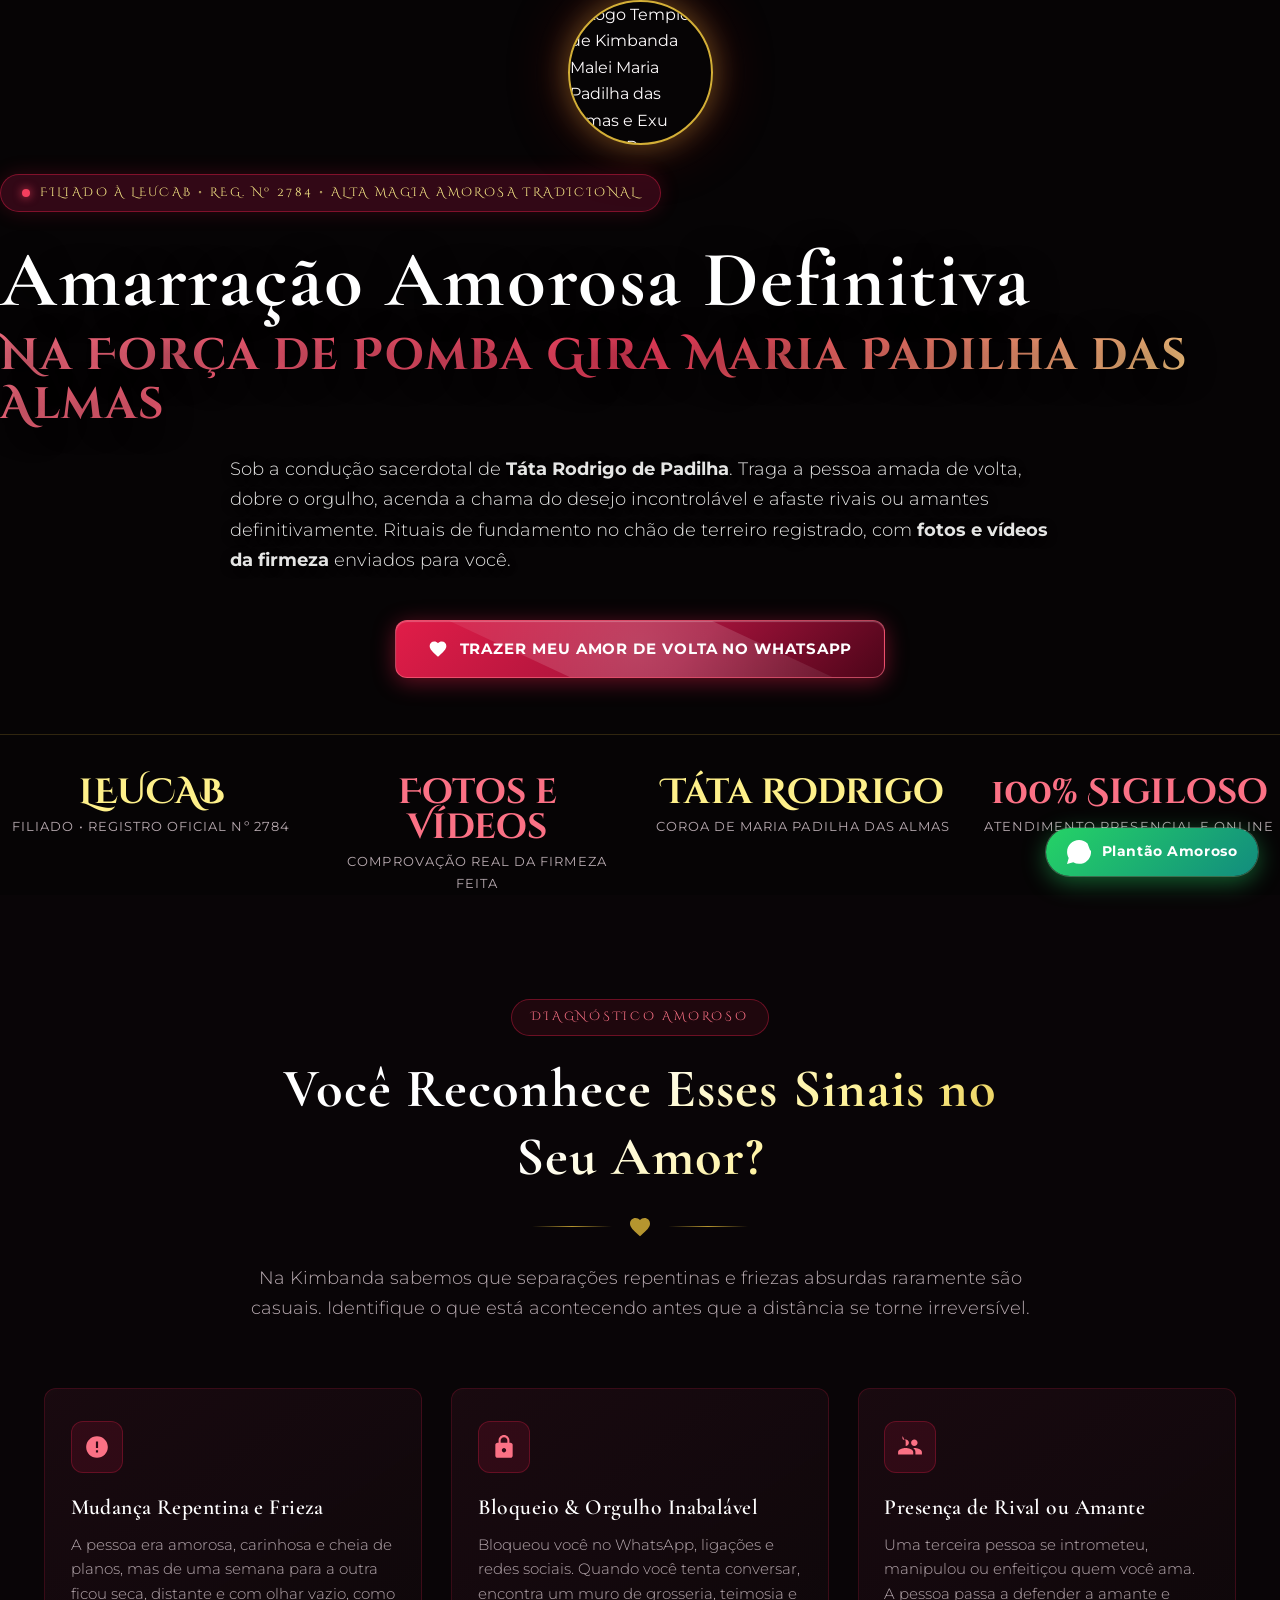
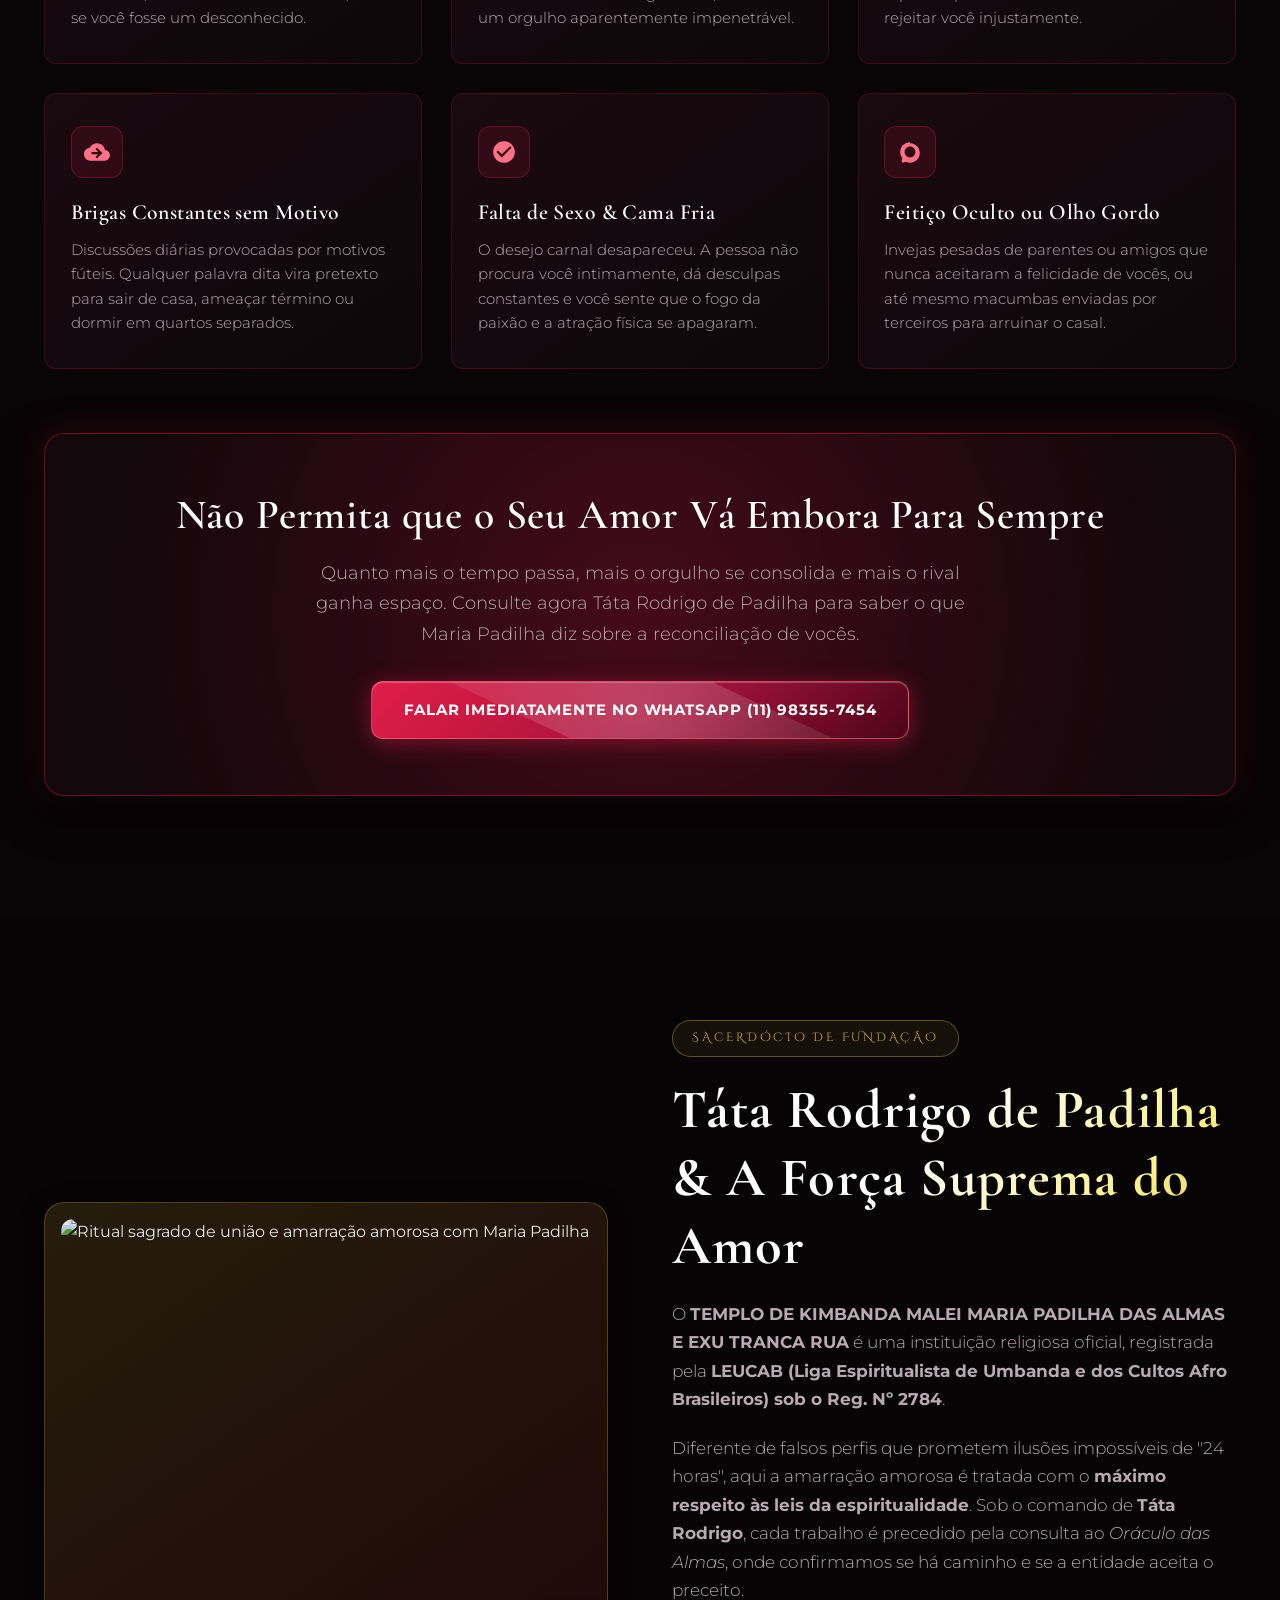
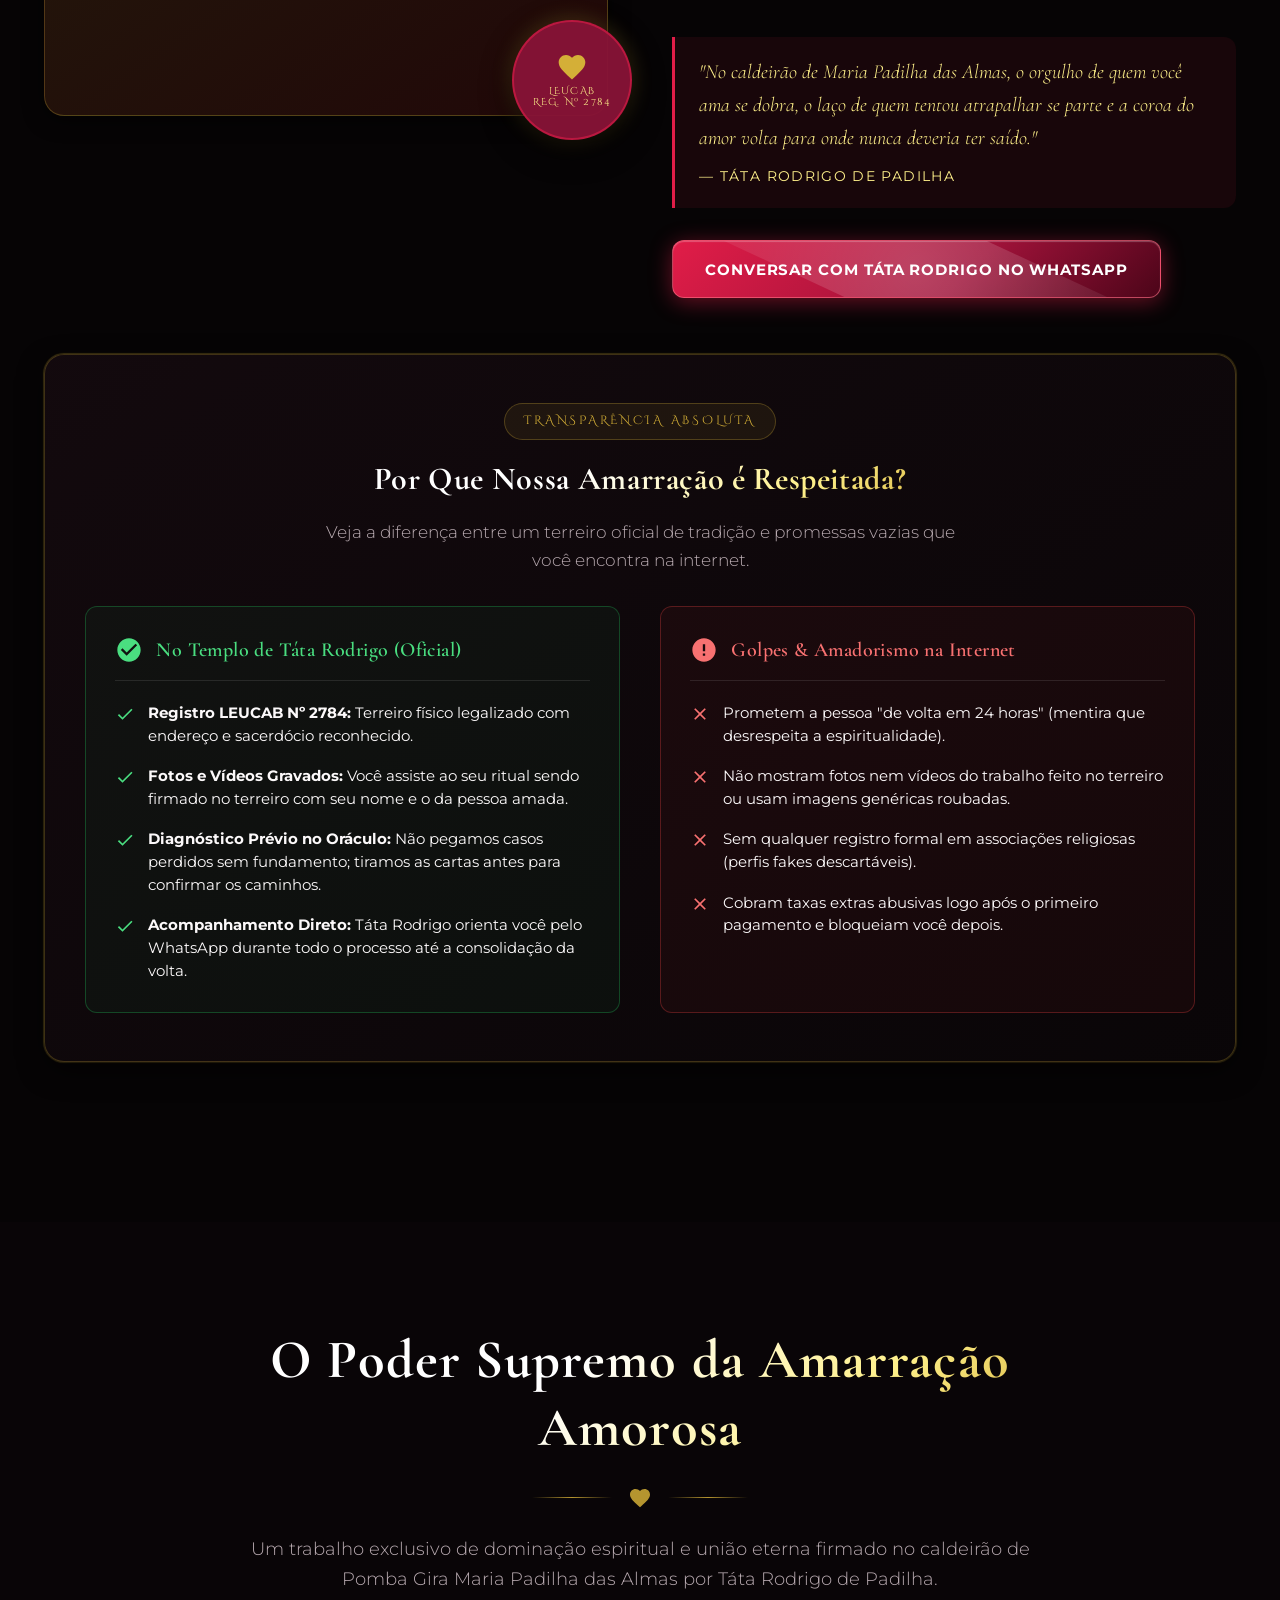
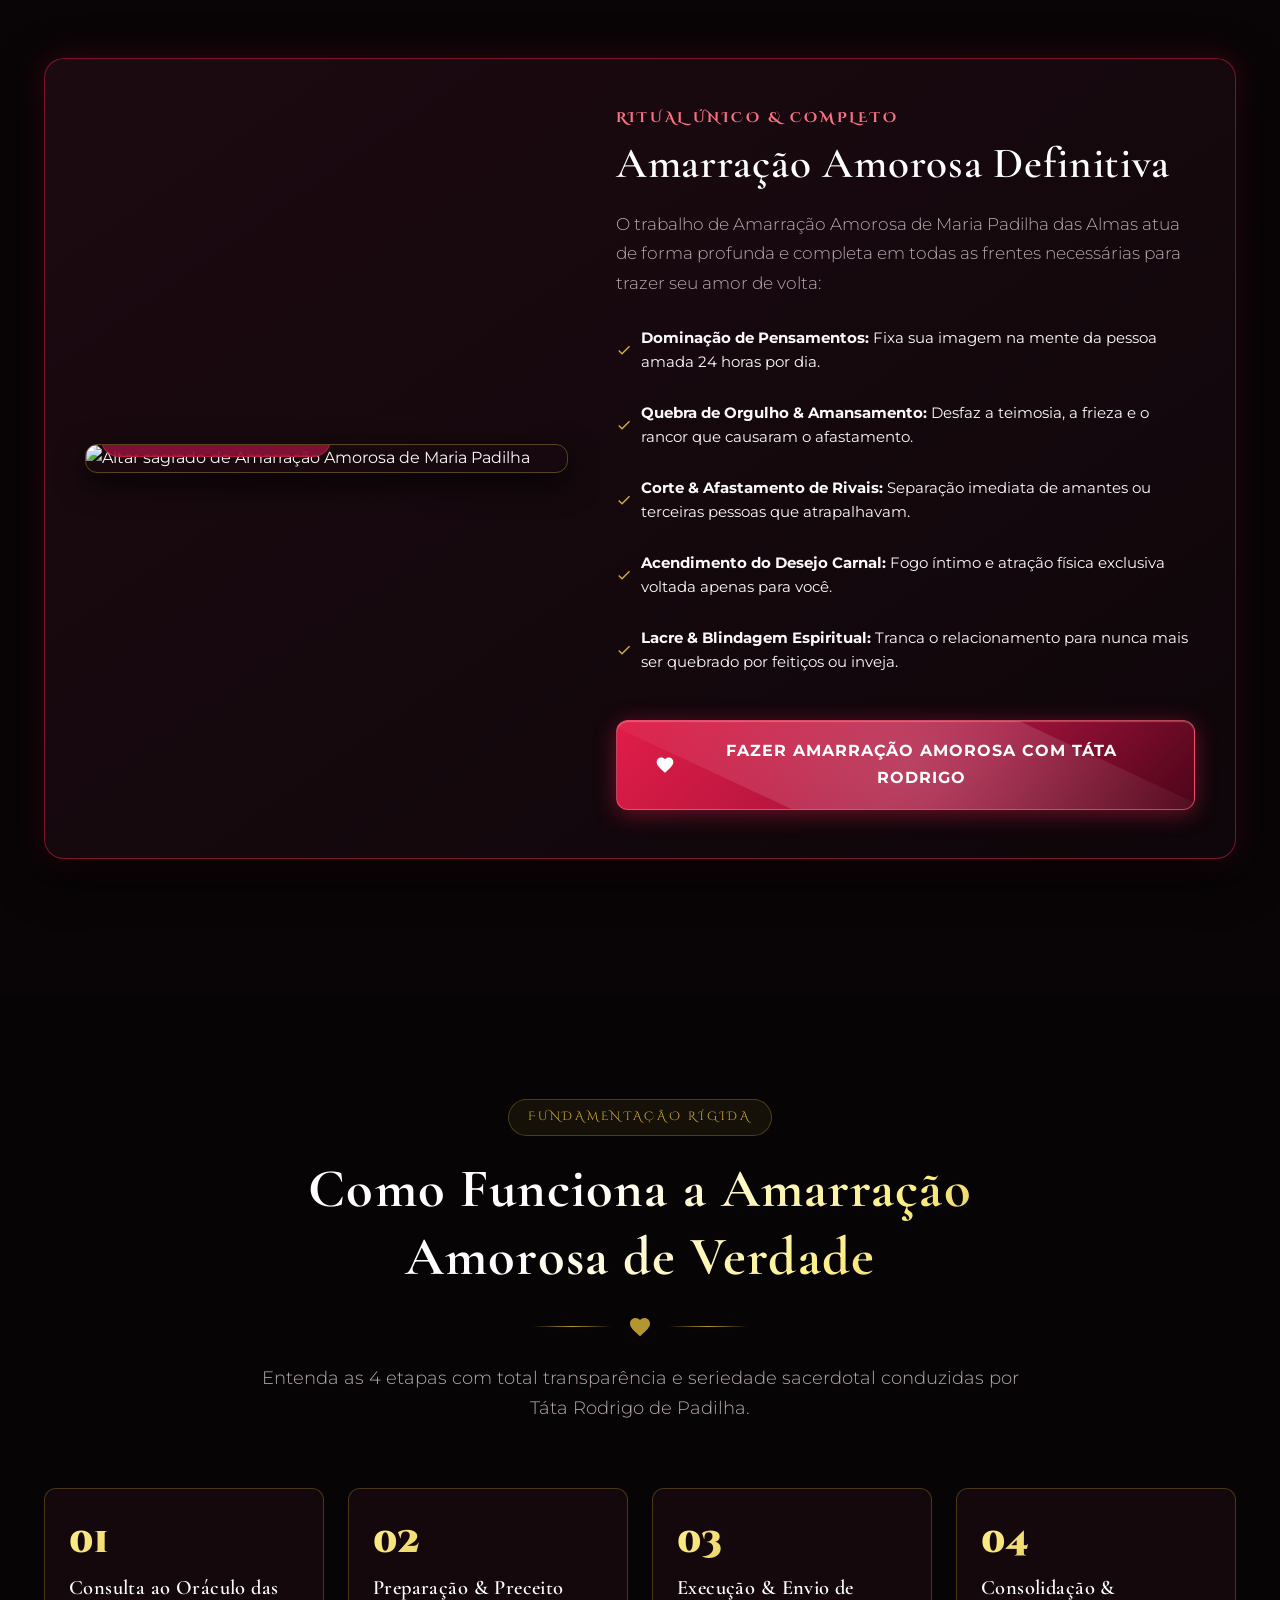
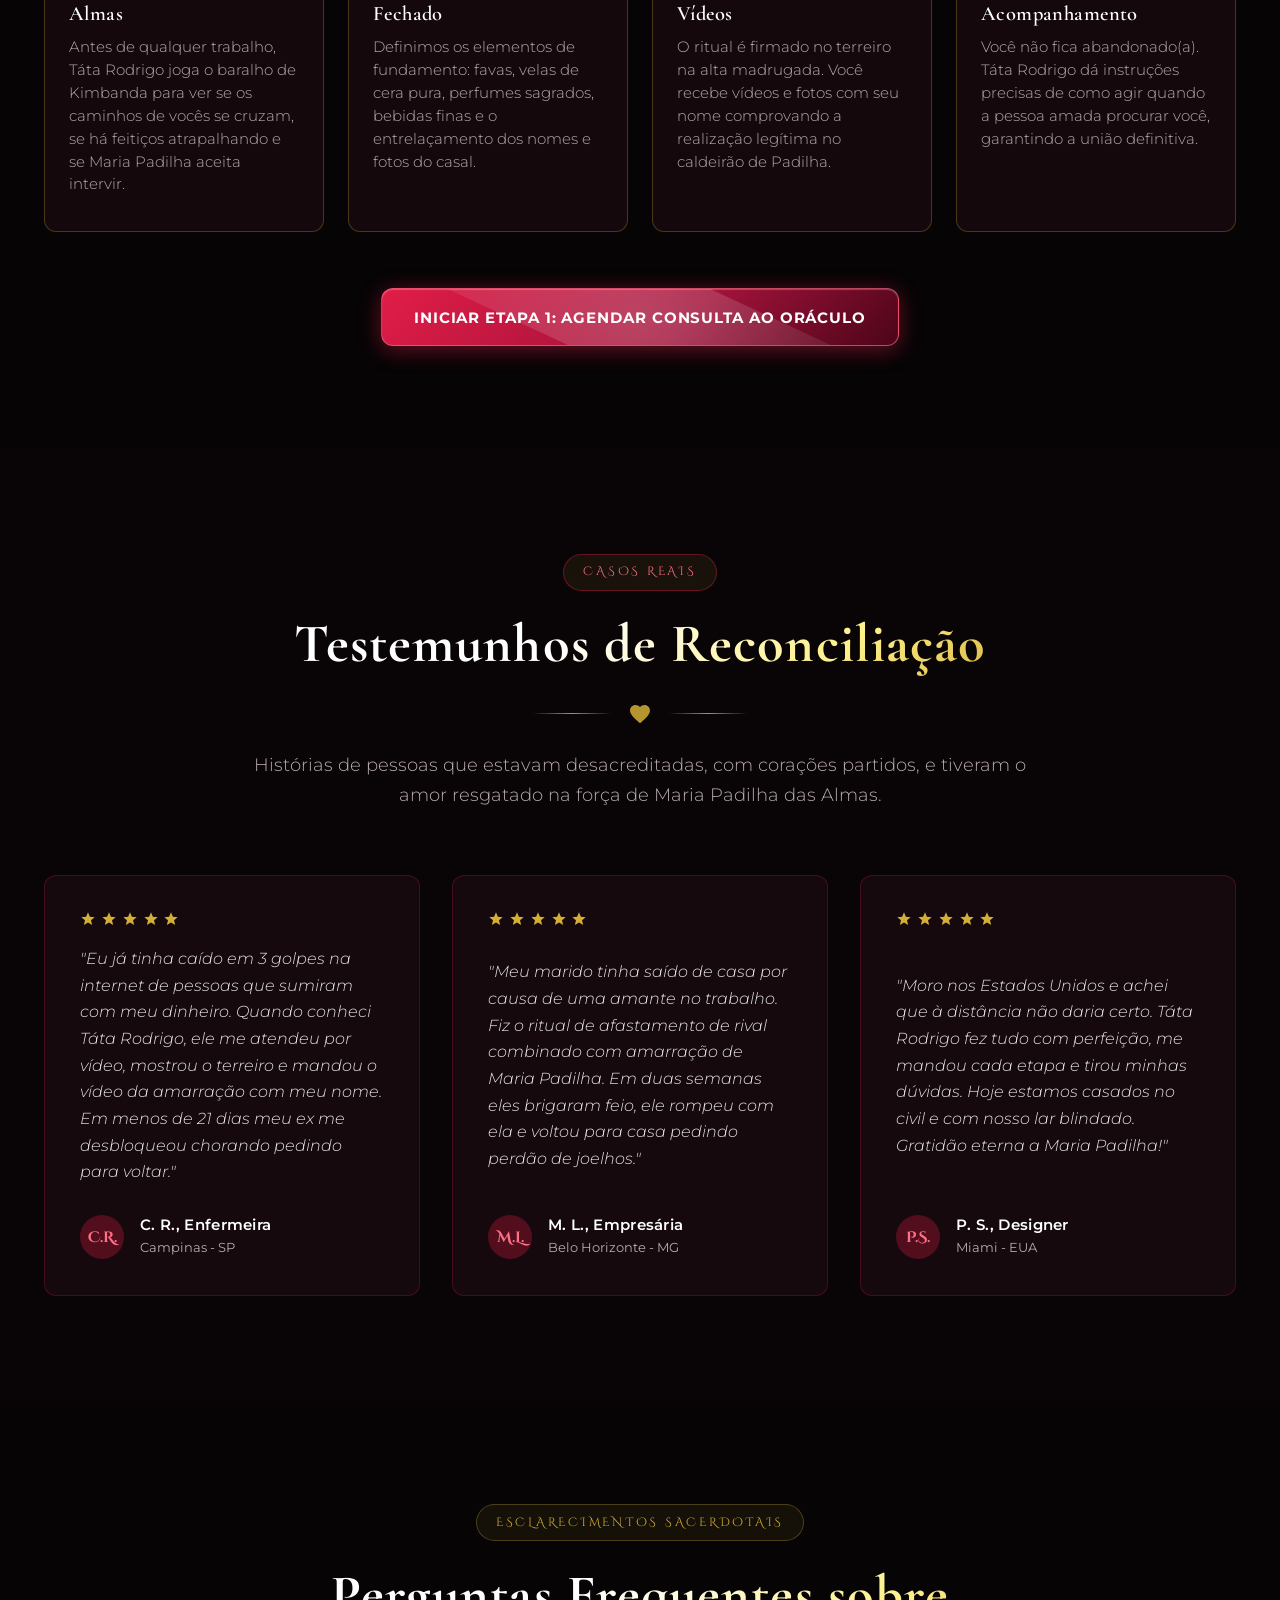
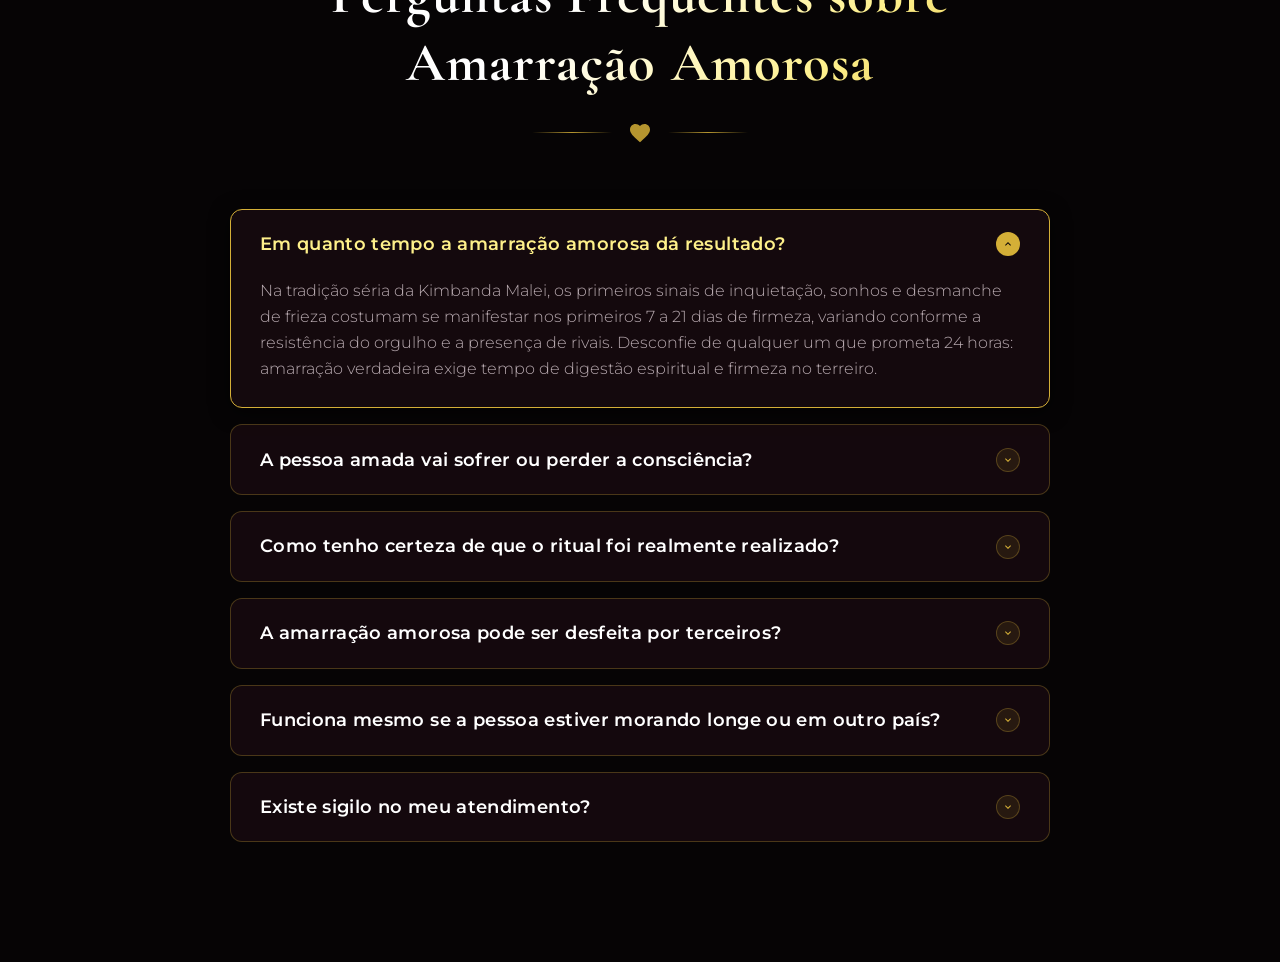
==== commit c93c7db3: "refactor: remover menu superior das landing pages de amarracao e inimigo" ====
--- a/amarracao.html
+++ b/amarracao.html
@@ -42,46 +42,8 @@
   <!-- End Google Tag Manager (noscript) -->
 
   <!-- ========================================================================
-       BARRA DE NAVEGAÇÃO SUPERIOR FIXA COM LOGO
-       ======================================================================== -->
-  <header class="site-header">
-    <div class="container nav-container">
-      <a href="index.html" class="brand-logo" title="Templo de Kimbanda Malei Maria Padilha das Almas e Exu Tranca Rua">
-        <img src="Logo.jpeg" alt="Logo Templo de Kimbanda Malei Maria Padilha das Almas e Exu Tranca Rua" class="brand-logo-img">
-        <div class="brand-info">
-          <span class="brand-title">Templo de Kimbanda Malei</span>
-          <span class="brand-subtitle">Maria Padilha das Almas e Exu Tranca Rua</span>
-        </div>
-      </a>
-
-      <ul class="nav-menu" id="navMenu">
-        <li><a href="index.html#hero" class="nav-link">Início</a></li>
-        <li><a href="index.html#sobre" class="nav-link">O Templo</a></li>
-        <li><a href="index.html#servicos" class="nav-link">Trabalhos</a></li>
-        <li><a href="amarracao.html" class="nav-link active" style="color: #fb7185; font-weight: 600;">Amarração Amorosa</a></li>
-        <li><a href="inimigo.html" class="nav-link" style="color: #ef4444; font-weight: 600;">Inimigo</a></li>
-        <li><a href="index.html#oraculo" class="nav-link">Oráculo</a></li>
-        <li><a href="#faq" class="nav-link">Dúvidas</a></li>
-        <li class="mobile-menu-cta">
-          <a href="https://wa.me/5511983557454?text=Ol%C3%A1%20T%C3%A1ta%20Rodrigo%2C%20quero%20agendar%20uma%20consulta." target="_blank" rel="noopener noreferrer" class="btn btn-gold" style="width: 100%; justify-content: center; padding: 0.8rem 1rem; font-size: 0.88rem;">
-            Falar no WhatsApp com Táta Rodrigo
-          </a>
-        </li>
-      </ul>
-
-      <div class="nav-actions">
-        <button id="ambientToggle" class="ambient-toggle" title="Ouvir som ambiente ritualístico" aria-label="Som ambiente">
-          <svg viewBox="0 0 24 24" width="20" height="20" fill="currentColor"><path d="M12 2C6.48 2 2 6.48 2 12s4.48 10 10 10 10-4.48 10-10S17.52 2 12 2zm-1 14H9V8h2v8zm4 0h-2V8h2v8z"/></svg>
-        </button>
-        <a href="https://wa.me/5511983557454?text=Ol%C3%A1%20T%C3%A1ta%20Rodrigo%2C%20quero%20agendar%20uma%20consulta." target="_blank" rel="noopener noreferrer" class="btn btn-gold" style="padding: 0.6rem 1.3rem; font-size: 0.85rem;">Agendar</a>
-        <button id="mobileToggle" class="mobile-toggle" aria-label="Abrir Menu">
-          <svg viewBox="0 0 24 24" width="26" height="26" fill="currentColor"><path d="M3 18h18v-2H3v2zm0-5h18v-2H3v2zm0-7v2h18V6H3z"/></svg>
-        </button>
-      </div>
-    </div>
-  </header>
-
-  <section class="hero-section" id="hero" style="background-image: radial-gradient(circle at 50% 20%, rgba(225, 29, 72, 0.18) 0%, rgba(6, 4, 5, 0.98) 75%), url('assets/images/amarracao_hero.jpg'); background-size: cover; background-position: center;">
+
+  <section class="hero-section" id="hero" style="padding-top: 3.5rem; background-image: radial-gradient(circle at 50% 20%, rgba(225, 29, 72, 0.18) 0%, rgba(6, 4, 5, 0.98) 75%), url('assets/images/amarracao_hero.jpg'); background-size: cover; background-position: center;">
     <div class="hero-overlay" style="background: linear-gradient(180deg, rgba(6,4,5,0.72) 0%, rgba(10,5,8,0.92) 80%, #060405 100%);"></div>
     <canvas id="ember-canvas"></canvas>
 
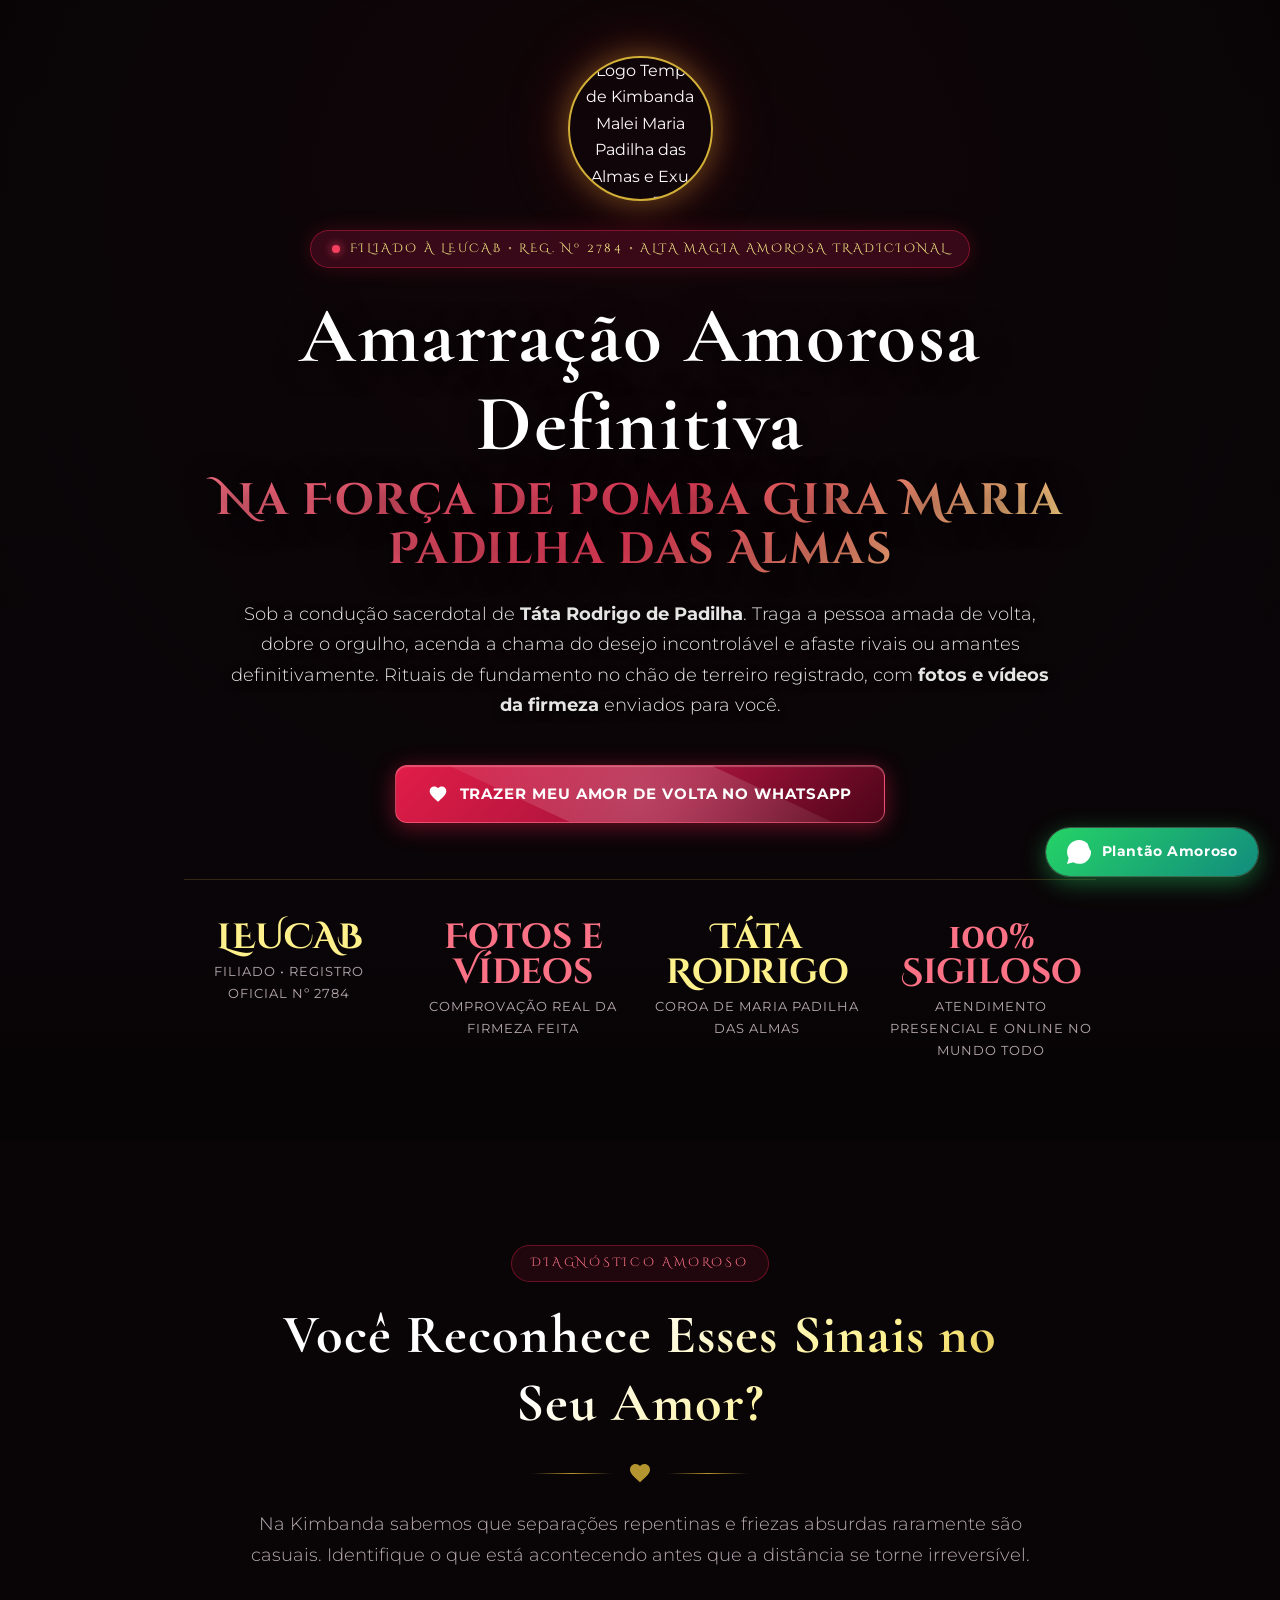
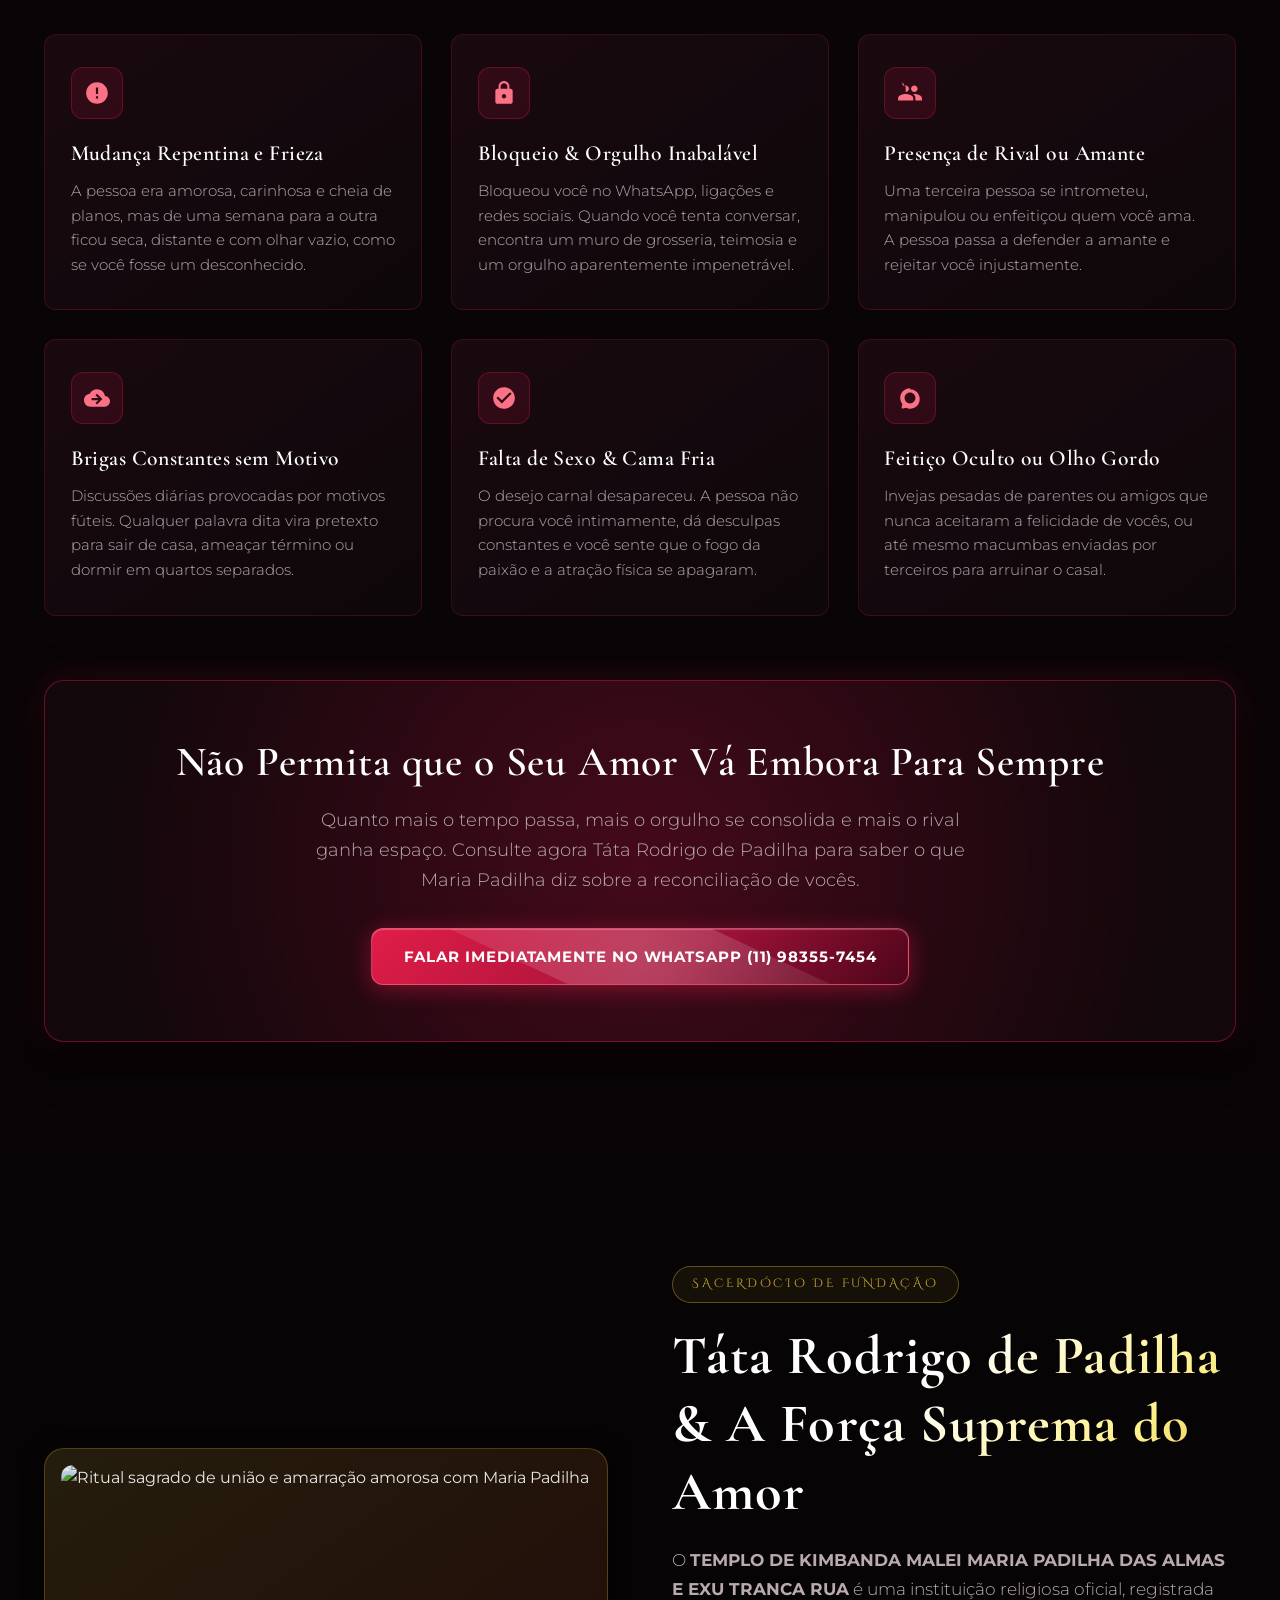
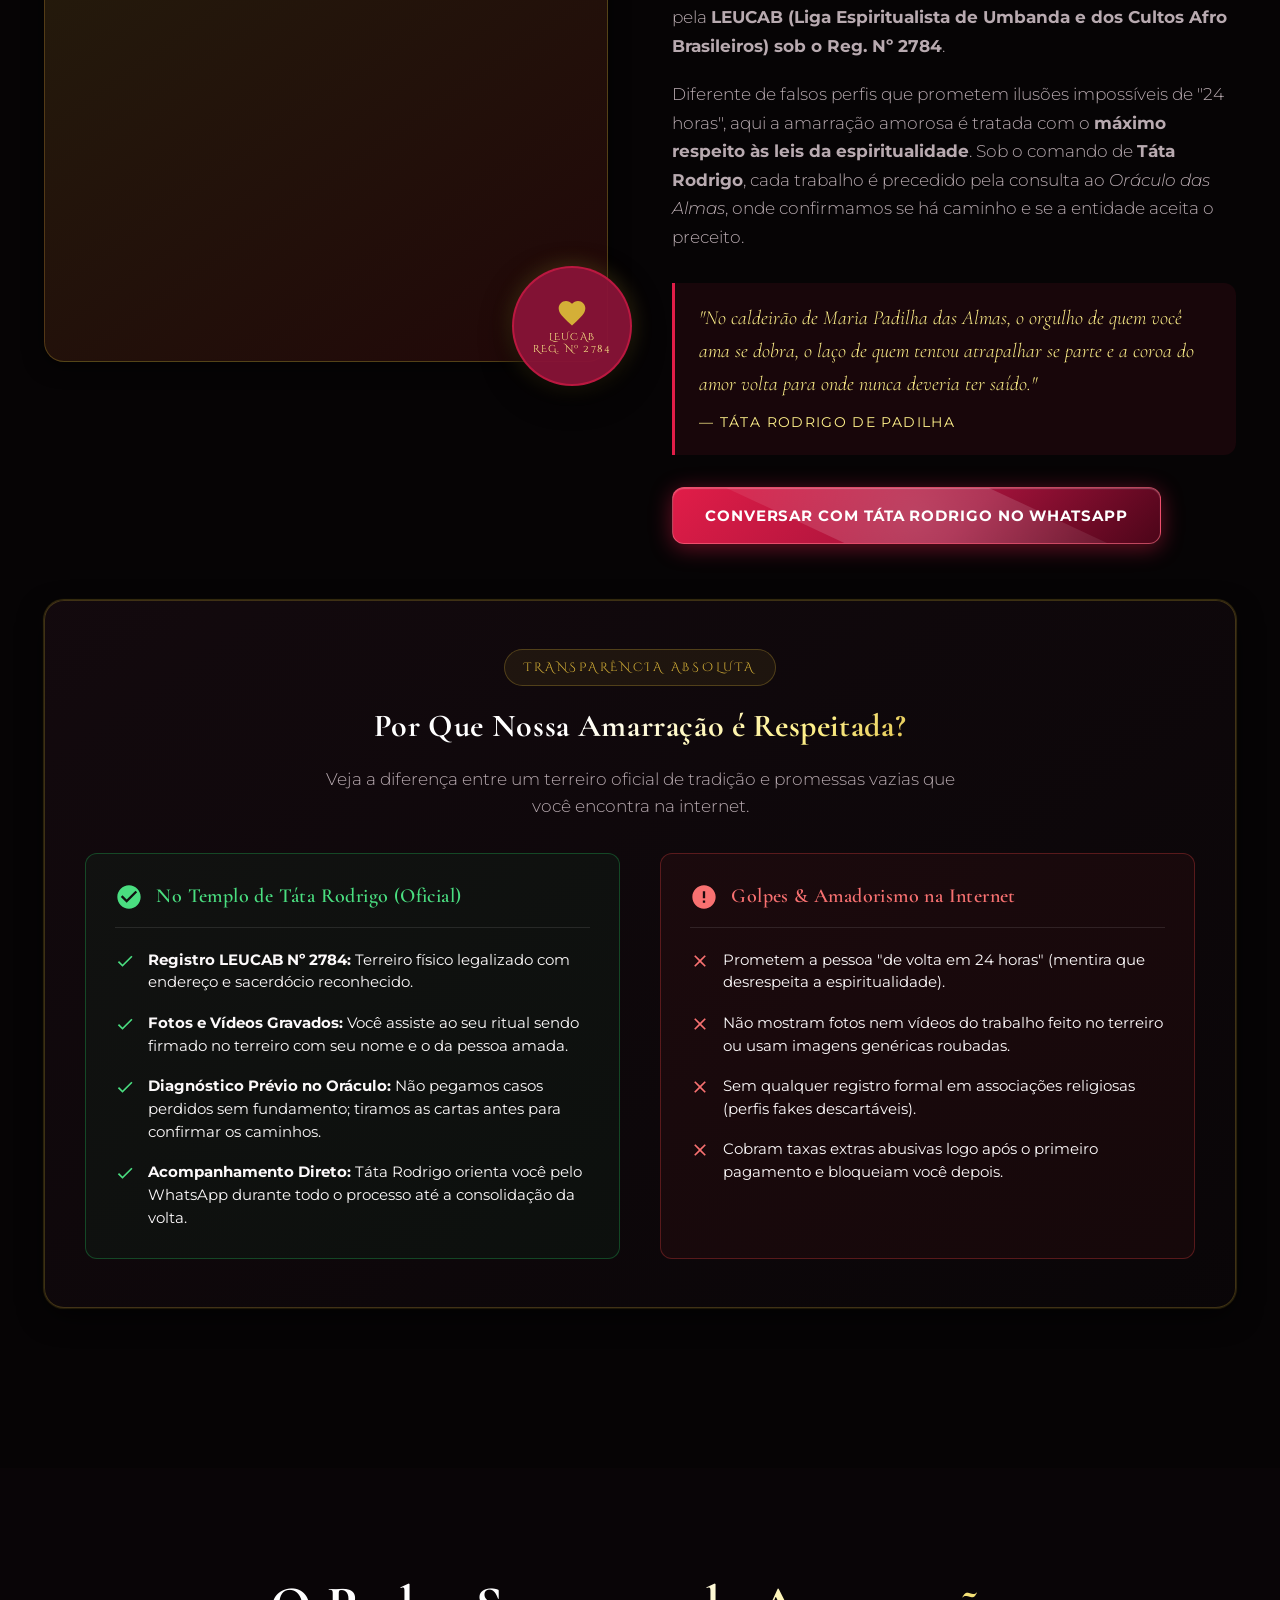
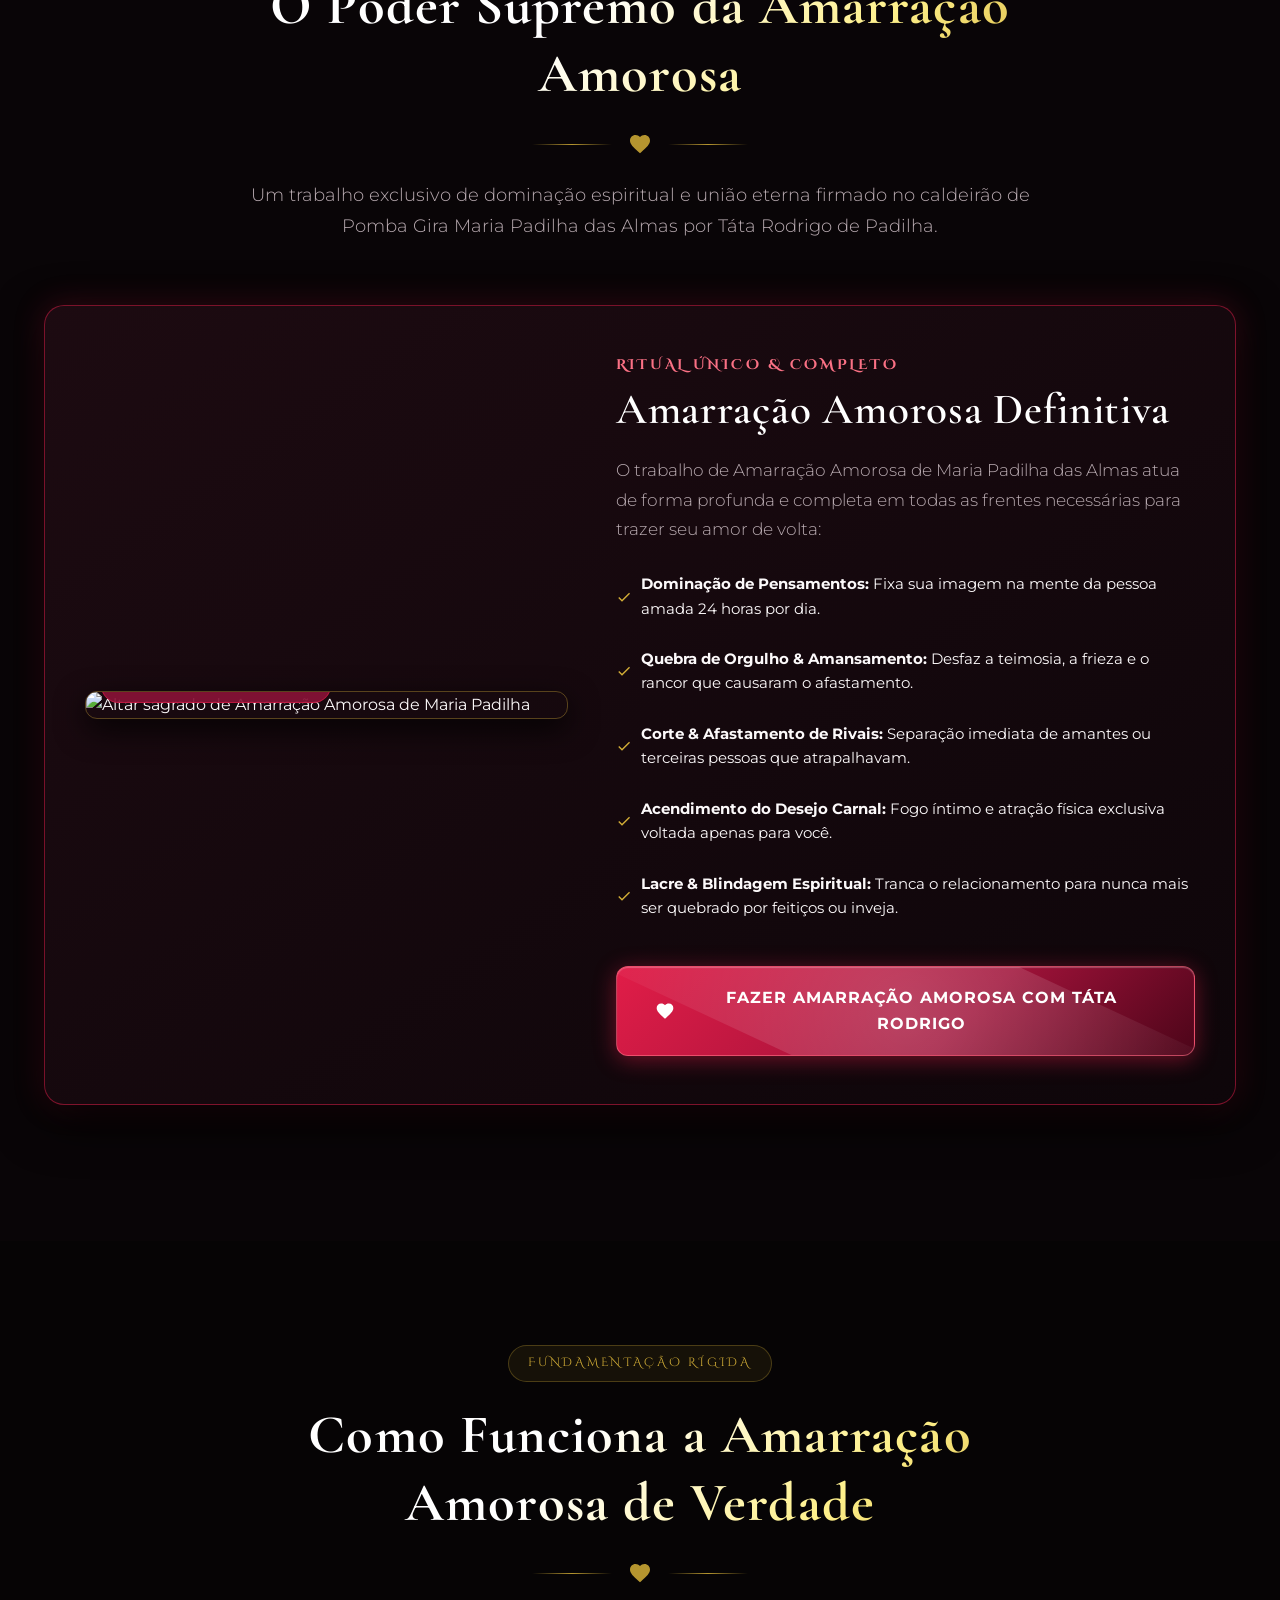
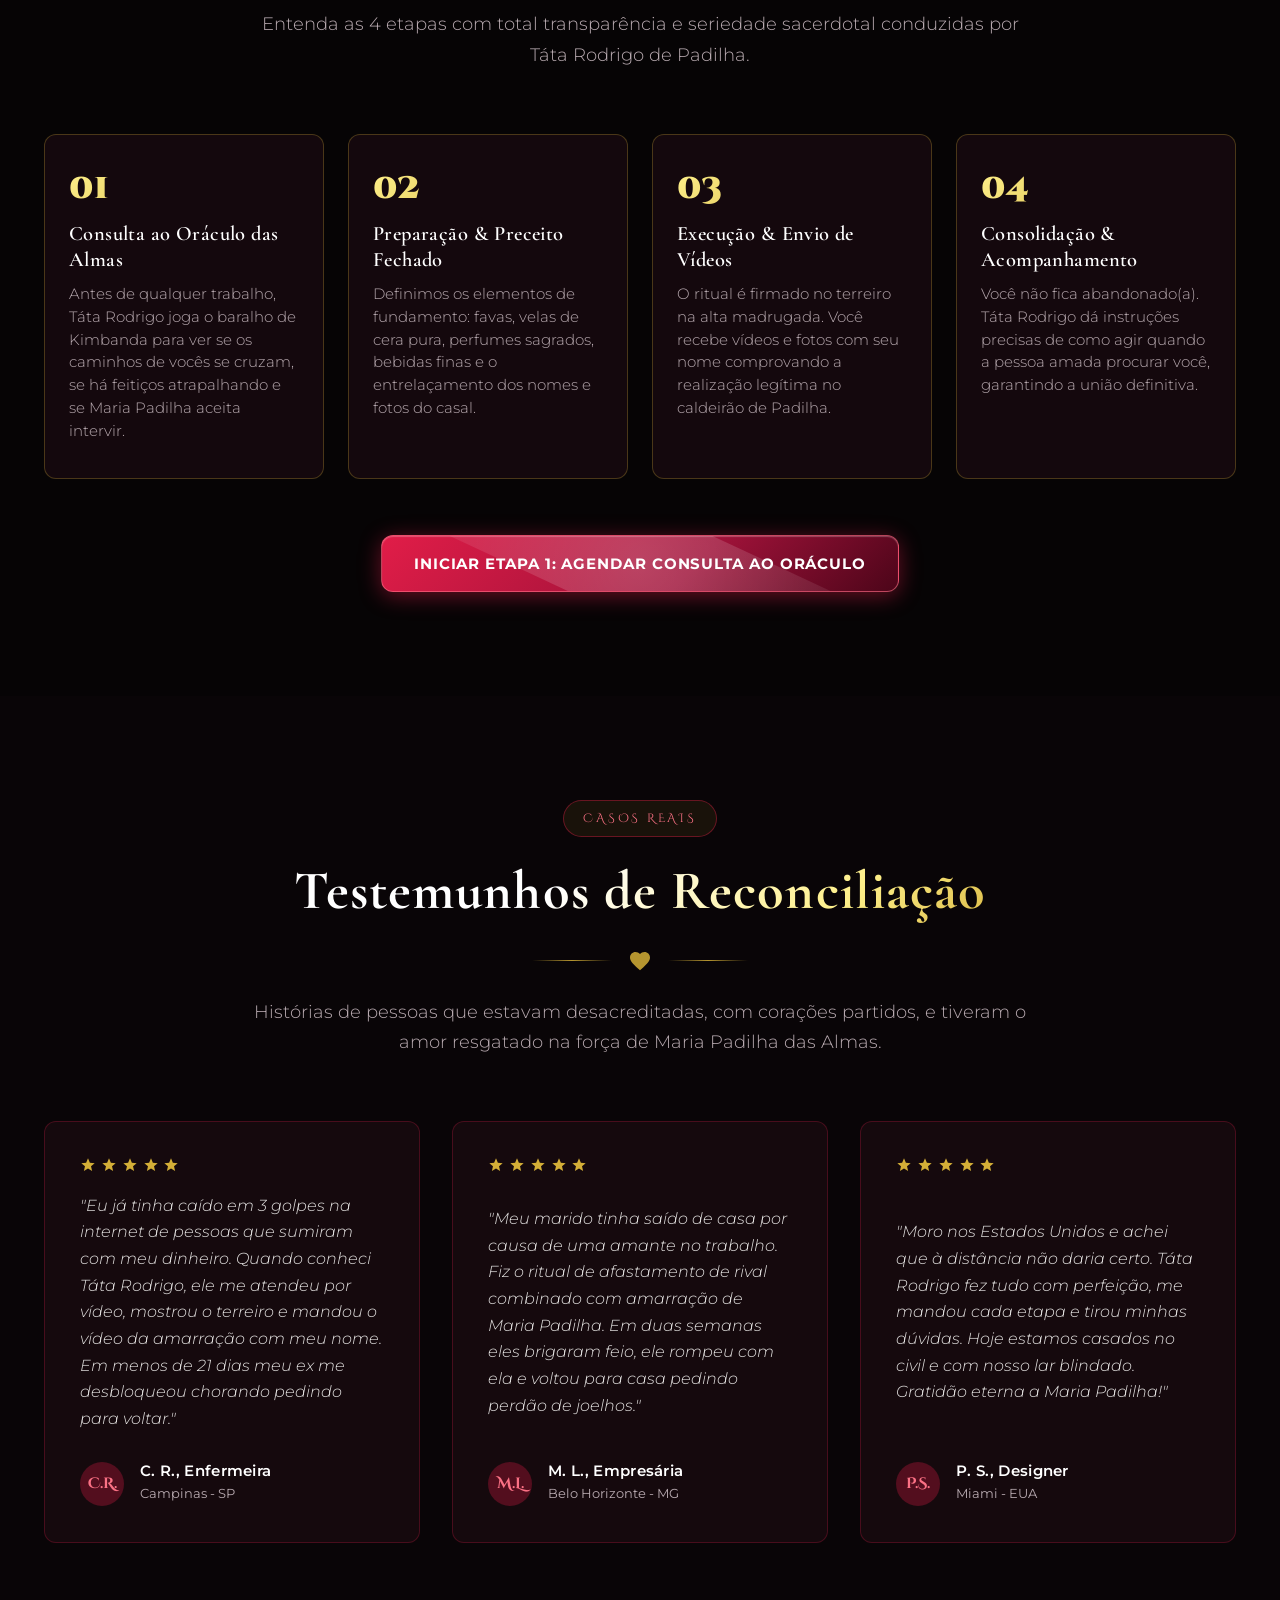
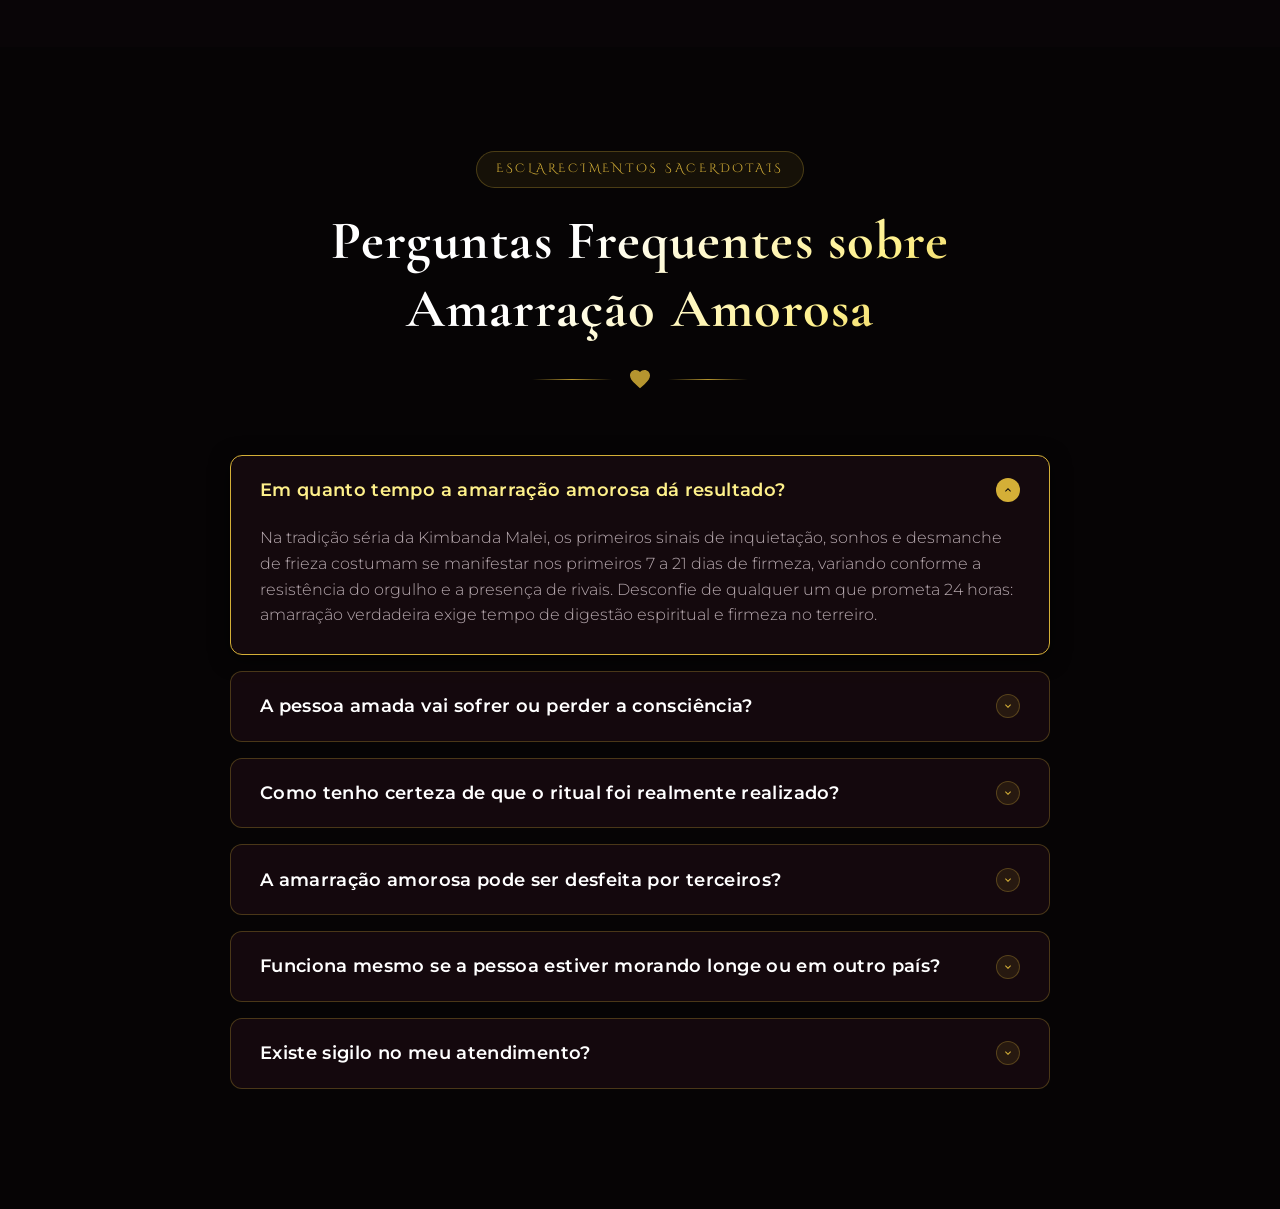
==== commit bc6bbe61: "fix: corrigir tags e abertura da secao hero em amarracao e inimigo" ====
--- a/amarracao.html
+++ b/amarracao.html
@@ -41,8 +41,6 @@
   height="0" width="0" style="display:none;visibility:hidden"></iframe></noscript>
   <!-- End Google Tag Manager (noscript) -->
 
-  <!-- ========================================================================
-
   <section class="hero-section" id="hero" style="padding-top: 3.5rem; background-image: radial-gradient(circle at 50% 20%, rgba(225, 29, 72, 0.18) 0%, rgba(6, 4, 5, 0.98) 75%), url('assets/images/amarracao_hero.jpg'); background-size: cover; background-position: center;">
     <div class="hero-overlay" style="background: linear-gradient(180deg, rgba(6,4,5,0.72) 0%, rgba(10,5,8,0.92) 80%, #060405 100%);"></div>
     <canvas id="ember-canvas"></canvas>
@@ -101,10 +99,6 @@
       </div>
     </div>
   </section>
-
-  <!-- ========================================================================
-       SEÇÃO: SINAIS DE INTERVENÇÃO / POR QUE O AMOR SE AFASTOU
-       ======================================================================== -->
   <section class="section" id="sinais" style="background: #090507;">
     <div class="container">
       <div class="section-header">
@@ -193,10 +187,6 @@
       </div>
     </div>
   </section>
-
-  <!-- ========================================================================
-       SOBRE O SACERDOTE & A VERDADE DA KIMBANDA MALEI
-       ======================================================================== -->
   <section class="section" id="sobre">
     <div class="container">
       <div class="about-grid">
@@ -295,10 +285,6 @@
       </div>
     </div>
   </section>
-
-  <!-- ========================================================================
-       SEÇÃO: O TRABALHO DE AMARRAÇÃO AMOROSA DEFINITIVA
-       ======================================================================== -->
   <section class="section" id="rituais" style="background: #090507;">
     <div class="container">
       <div class="section-header">
@@ -368,10 +354,6 @@
       </div>
     </div>
   </section>
-
-  <!-- ========================================================================
-       SEÇÃO: COMO FUNCIONA O PROCESSO PASSO A PASSO
-       ======================================================================== -->
   <section class="section" id="como-funciona">
     <div class="container">
       <div class="section-header">
@@ -426,14 +408,6 @@
       </div>
     </div>
   </section>
-
-
-
-
-
-  <!-- ========================================================================
-       SEÇÃO: DEPOIMENTOS DE CASAIS RECONCILIADOS
-       ======================================================================== -->
   <section class="section" id="depoimentos" style="background: #090507;">
     <div class="container">
       <div class="section-header">
@@ -510,10 +484,6 @@
       </div>
     </div>
   </section>
-
-  <!-- ========================================================================
-       FAQ ACCORDION: PERGUNTAS FREQUENTES SOBRE AMARRAÇÃO
-       ======================================================================== -->
   <section class="section" id="faq">
     <div class="container">
       <div class="section-header">
@@ -599,10 +569,6 @@
       </div>
     </div>
   </section>
-
-  <!-- ========================================================================
-       MODAL DE DETALHES DO RITUAL
-       ======================================================================== -->
   <div class="modal-overlay" id="serviceModalOverlay" role="dialog" aria-modal="true" aria-hidden="true">
     <div class="modal-card">
       <button class="modal-close" id="modalCloseBtn" aria-label="Fechar modal">
